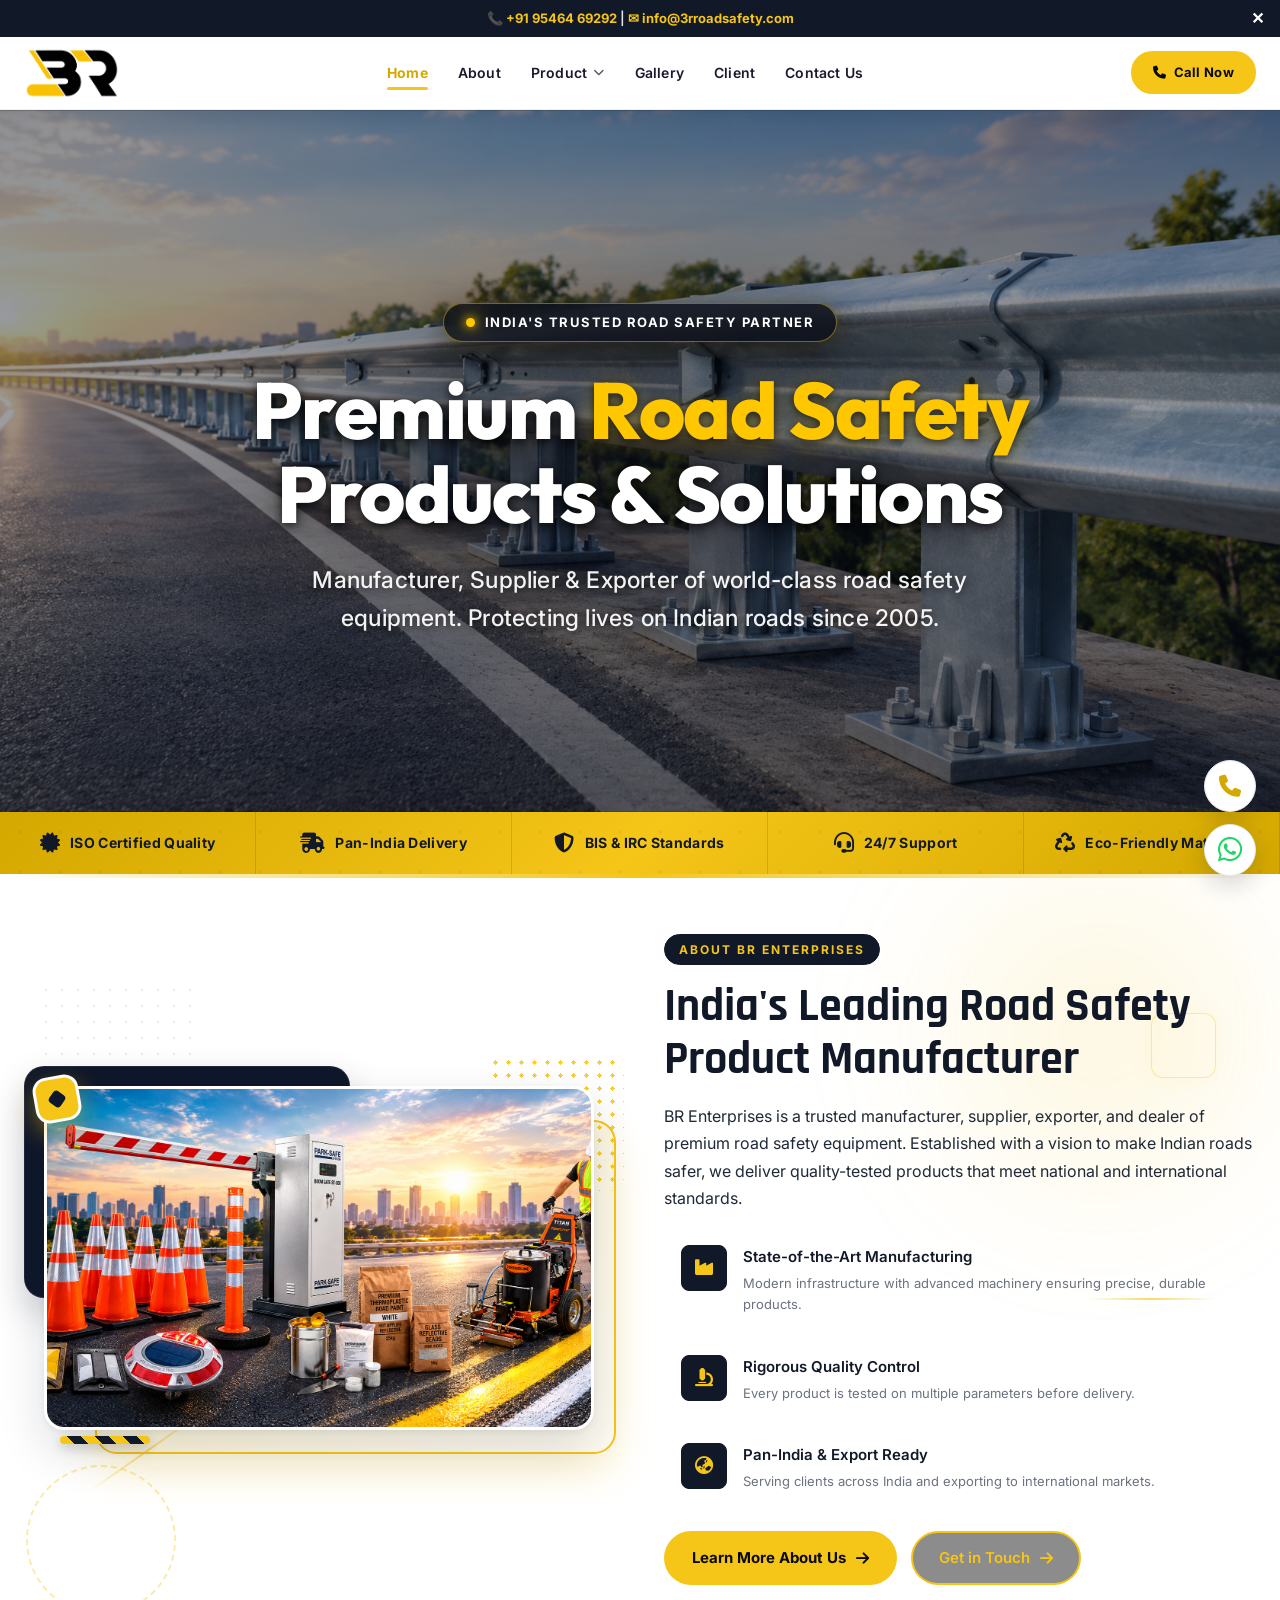
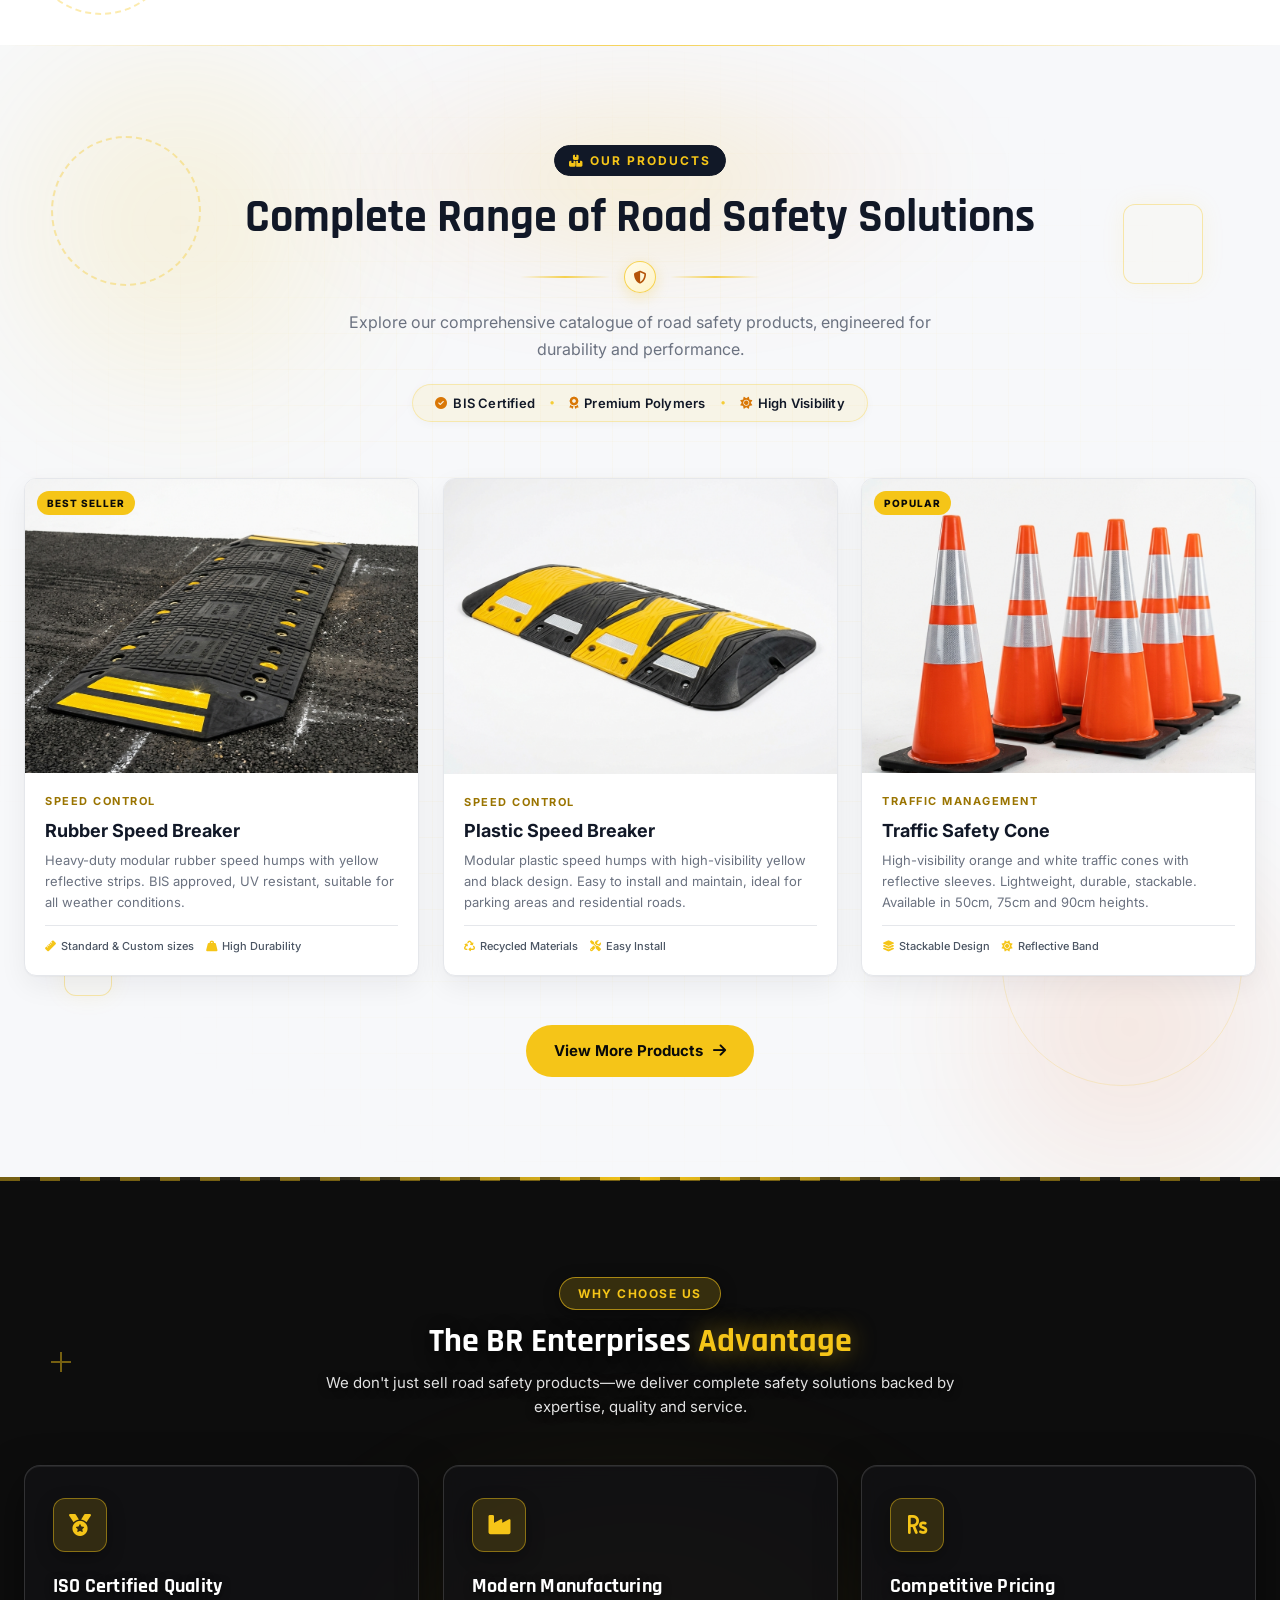
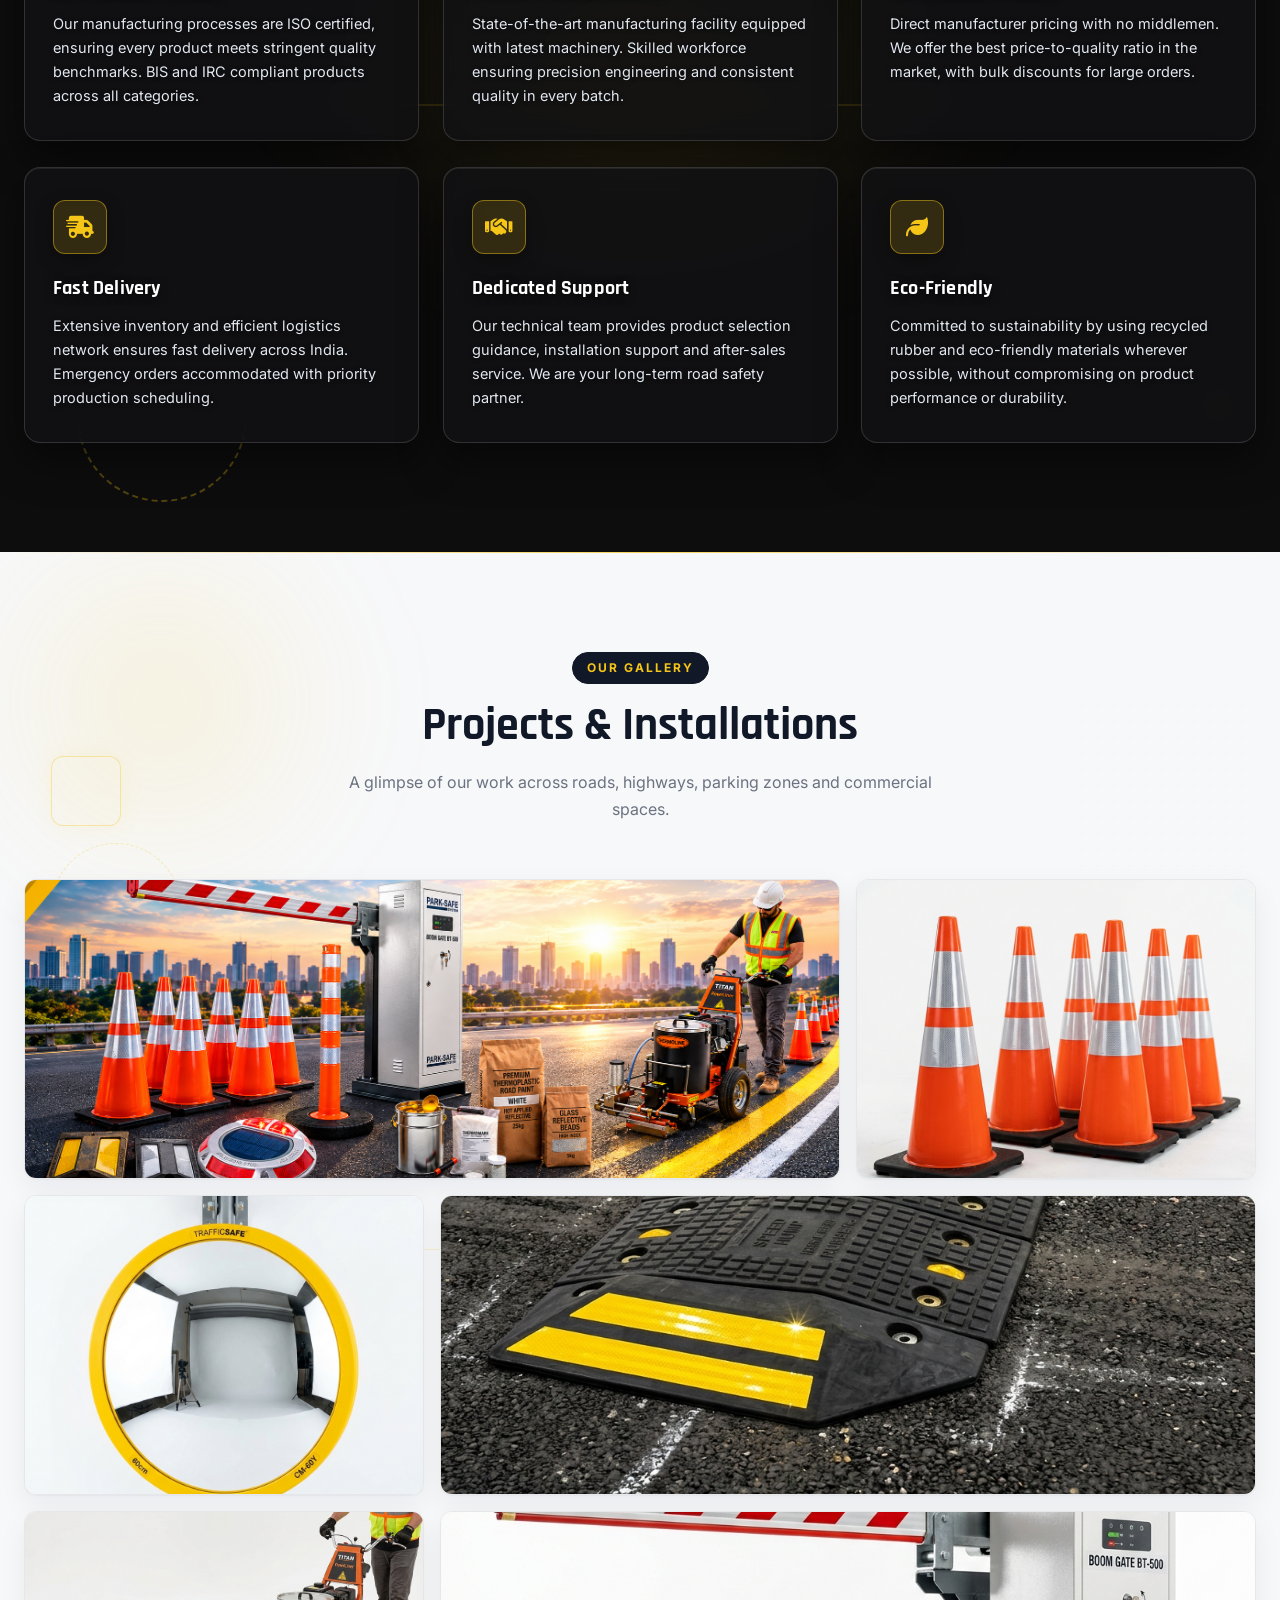
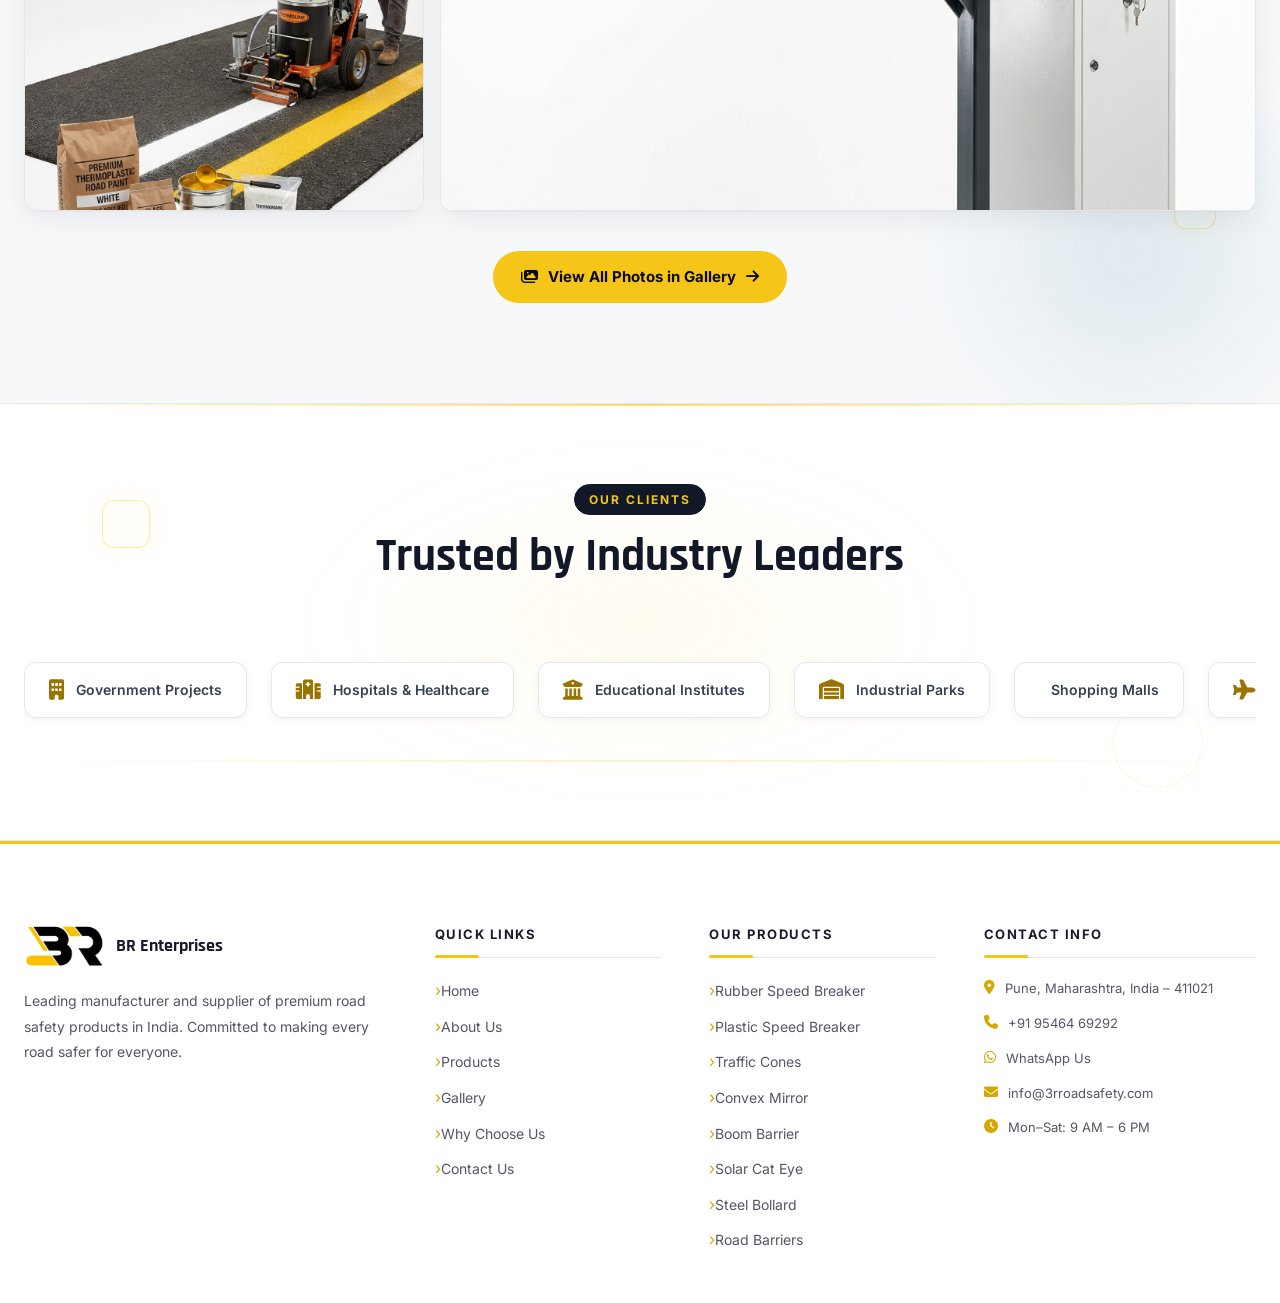
==== BR/index.html @ e0ddf0b9 "first commit" ====
<!DOCTYPE html>
<html lang="en">

<head>
  <meta charset="UTF-8">
  <meta name="viewport" content="width=device-width, initial-scale=1.0">
  <meta name="description"
    content="BR Enterprises - Leading manufacturer and supplier of road safety products including rubber speed breakers, traffic cones, convex mirrors, bollards, boom barriers and more. Quality road safety solutions in India.">
  <meta name="keywords"
    content="road safety products, rubber speed breaker manufacturer, traffic cone supplier, convex mirror, boom barrier, cat eye reflector, road safety equipment India">
  <title>BR Enterprises - Premium Road Safety Products Manufacturer & Supplier in India</title>
  <link rel="icon" href="assets/img/logo.png" type="image/png">
  <link rel="preconnect" href="https://fonts.googleapis.com">
  <link rel="preconnect" href="https://fonts.gstatic.com" crossorigin>
  <link
    href="https://fonts.googleapis.com/css2?family=Inter:wght@300;400;500;600;700;800;900&family=Outfit:wght@600;700;800;900&family=Rajdhani:wght@400;500;600;700&display=swap"
    rel="stylesheet">
  <link rel="stylesheet" href="https://cdnjs.cloudflare.com/ajax/libs/font-awesome/6.5.0/css/all.min.css">
  <link rel="stylesheet" href="assets/css/style.css">
</head>

<body>

  <!-- ========== ANNOUNCEMENT BAR ========== -->
  <div class="announcement-bar" id="announcementBar">
    <div class="announcement-content">
      <a href="tel:+919546469292">📞 +91 95464 69292</a>
      <span> | </span>
      <a href="mailto:info@3rroadsafety.com">✉ info@3rroadsafety.com</a>
    </div>
    <button class="close-bar" onclick="document.getElementById('announcementBar').style.display='none'">✕</button>
  </div>

  <!-- ========== HEADER ========== -->
  <header class="site-header" id="siteHeader">
    <div class="header-inner">
      <div class="logo-wrap">
        <a href="index.html" class="logo-link">
          <img src="assets/img/logo.png" alt="BR Enterprises Logo" class="logo-img">
        </a>
      </div>

      <nav class="main-nav" id="mainNav">
        <button class="nav-close-btn" id="navCloseBtn" aria-label="Close Menu">&times;</button>
        <ul class="nav-list">
          <li><a href="#home" class="nav-link active">Home</a></li>
          <li><a href="about.html" class="nav-link">About</a></li>
          <li class="has-dropdown">
            <a href="products.html" class="nav-link">Product <i class="fas fa-chevron-down"></i></a>
            <div class="mega-menu">
              <div class="mega-col">
                <h4 class="mega-title">Speed Control</h4>
                <ul>
                  <li><a href="products.html?category=speed"><i class="fas fa-road"></i> Rubber Speed Breaker</a></li>
                  <li><a href="products.html?category=speed"><i class="fas fa-road"></i> Plastic Speed Breaker</a></li>
                </ul>
              </div>
              <div class="mega-col">
                <h4 class="mega-title">Reflectors & Markers</h4>
                <ul>
                  <li><a href="products.html?category=reflectors"><i class="fas fa-circle"></i> Cat Eye Reflector</a></li>
                  <li><a href="products.html?category=reflectors"><i class="fas fa-sun"></i> Solar Cat Eye</a></li>
                  <li><a href="products.html?category=reflectors"><i class="fas fa-paint-brush"></i> Thermoplastic Road Paint</a></li>
                </ul>
              </div>
              <div class="mega-col">
                <h4 class="mega-title">Traffic Management</h4>
                <ul>
                  <li><a href="products.html?category=traffic"><i class="fas fa-traffic-light"></i> Traffic Cones</a></li>
                  <li><a href="products.html?category=traffic"><i class="fas fa-eye"></i> Convex Mirror</a></li>
                  <li><a href="products.html?category=traffic"><i class="fas fa-border-all"></i> Road Barrier</a></li>
                  <li><a href="products.html?category=traffic"><i class="fas fa-arrows-alt-v"></i> Flexible Spring Post</a></li>
                </ul>
              </div>
              <div class="mega-col">
                <h4 class="mega-title">Access Control</h4>
                <ul>
                  <li><a href="products.html?category=access"><i class="fas fa-shield-alt"></i> Boom Barrier</a></li>
                  <li><a href="products.html?category=access"><i class="fas fa-circle-dot"></i> Steel Bollard</a></li>
                  <li><a href="products.html?category=access"><i class="fas fa-people-arrows"></i> Queue Manager</a></li>
                  <li><a href="products.html?category=access"><i class="fas fa-shield-alt"></i> Rubber Corner Guard</a></li>
                </ul>
              </div>
            </div>
          </li>

          <li><a href="gallery.html" class="nav-link">Gallery</a></li>
          <li><a href="#clients" class="nav-link">Client</a></li>
          <li><a href="contact.html" class="nav-link">Contact Us</a></li>
        </ul>
      </nav>

      <div class="header-actions">
        <a href="tel:+919546469292" class="btn-call"><i class="fas fa-phone"></i> Call Now</a>
        <button class="hamburger" id="hamburger" aria-label="Toggle Menu">
          <span></span><span></span><span></span>
        </button>
      </div>
    </div>
  </header>

  <!-- ========== HERO SECTION ========== -->
  <section class="hero-section" id="home">
    <div class="hero-slides" id="heroSlides">
      <div class="hero-slide active" style="background-image: url('assets/img/hero1.png');"></div>
      <div class="hero-slide" style="background-image: url('assets/img/hero12.png');"></div>
      <div class="hero-slide" style="background-image: url('assets/img/hero1.png');"></div>
      <div class="hero-slide" style="background-image: url('assets/img/hero13.png');"></div>
    </div>
    <div class="hero-bg-overlay"></div>
    <div class="hero-grid-overlay"></div>
    <div class="hero-content">
      <div class="hero-badge"><span class="badge-dot"></span> India's Trusted Road Safety Partner</div>
      <h1 class="hero-title">
        Premium <span class="hero-highlight">Road Safety</span><br>
        Products & Solutions
      </h1>
      <p class="hero-subtitle">Manufacturer, Supplier & Exporter of world-class road safety equipment. Protecting lives
        on Indian roads since 2005.</p>

    </div>
  </section>

  <!-- ========== FEATURE STRIP ========== -->
  <section class="feature-strip">
    <div class="strip-inner">
      <div class="strip-item">
        <i class="fas fa-certificate"></i>
        <span>ISO Certified Quality</span>
      </div>
      <div class="strip-item">
        <i class="fas fa-truck-fast"></i>
        <span>Pan-India Delivery</span>
      </div>
      <div class="strip-item">
        <i class="fas fa-shield-halved"></i>
        <span>BIS & IRC Standards</span>
      </div>
      <div class="strip-item">
        <i class="fas fa-headset"></i>
        <span>24/7 Support</span>
      </div>
      <div class="strip-item">
        <i class="fas fa-recycle"></i>
        <span>Eco-Friendly Materials</span>
      </div>

      <!-- Duplicated for seamless infinite loop on mobile screens only -->
      <div class="strip-item strip-clone" aria-hidden="true">
        <i class="fas fa-certificate"></i>
        <span>ISO Certified Quality</span>
      </div>
      <div class="strip-item strip-clone" aria-hidden="true">
        <i class="fas fa-truck-fast"></i>
        <span>Pan-India Delivery</span>
      </div>
      <div class="strip-item strip-clone" aria-hidden="true">
        <i class="fas fa-shield-halved"></i>
        <span>BIS & IRC Standards</span>
      </div>
      <div class="strip-item strip-clone" aria-hidden="true">
        <i class="fas fa-headset"></i>
        <span>24/7 Support</span>
      </div>
      <div class="strip-item strip-clone" aria-hidden="true">
        <i class="fas fa-recycle"></i>
        <span>Eco-Friendly Materials</span>
      </div>
    </div>
  </section>

  <!-- ========== ABOUT SECTION ========== -->
  <section class="about-section" id="about">
    <!-- Animated Background Shapes: Moving Boxes, Round Rings & Lines -->
    <div class="section-bg-deco">
      <div class="deco-shape deco-box about-box-1"></div>
      <div class="deco-shape deco-circle-home"></div>
      <div class="deco-shape deco-ring-home"></div>
      <div class="deco-shape deco-dots-home"></div>
      <div class="deco-shape deco-line-home"></div>
      <div class="deco-shape deco-line-diag about-line-diag"></div>
    </div>

    <div class="container">
      <div class="about-grid">
        <div class="about-visual">
          <div class="about-img-frame unique-box-design">
            <!-- Decorative Backside Multi-Boxes (No Text) -->
            <div class="back-box-layer layer-dark-card"></div>
            <div class="back-box-layer layer-yellow-glow"></div>
            <div class="back-box-layer layer-dot-grid"></div>
            <div class="back-box-layer layer-striped-bar"></div>
            <div class="back-box-layer layer-floating-chip"><span class="chip-inner"></span></div>

            <div class="about-img-main">
              <img src="assets/img/photo1.png" alt="BR Enterprises road safety manufacturing and products"
                class="about-photo" loading="lazy" width="1774" height="887">
            </div>
          </div>
        </div>
        <div class="about-content">
          <div class="section-badge">About BR Enterprises</div>
          <h2 class="section-title">India's Leading Road Safety <span class="highlight">Product Manufacturer</span></h2>
          <p class="about-lead">BR Enterprises is a trusted manufacturer, supplier, exporter, and dealer of premium road
            safety equipment. Established with a vision to make Indian roads safer, we deliver quality-tested products
            that meet national and international standards.</p>
          <div class="about-features">
            <div class="about-feature-item">
              <div class="af-icon"><i class="fas fa-industry"></i></div>
              <div class="af-text">
                <h4>State-of-the-Art Manufacturing</h4>
                <p>Modern infrastructure with advanced machinery ensuring precise, durable products.</p>
              </div>
            </div>
            <div class="about-feature-item">
              <div class="af-icon"><i class="fas fa-microscope"></i></div>
              <div class="af-text">
                <h4>Rigorous Quality Control</h4>
                <p>Every product is tested on multiple parameters before delivery.</p>
              </div>
            </div>
            <div class="about-feature-item">
              <div class="af-icon"><i class="fas fa-globe-asia"></i></div>
              <div class="af-text">
                <h4>Pan-India & Export Ready</h4>
                <p>Serving clients across India and exporting to international markets.</p>
              </div>
            </div>
          </div>
          <div style="display: flex; gap: 14px; flex-wrap: wrap; margin-top: 8px;">
            <a href="about.html" class="btn-primary">Learn More About Us <i class="fas fa-arrow-right"></i></a>
            <a href="contact.html" class="btn-outline-hero" style="border-radius: 50px; padding: 13px 26px;">Get in Touch <i class="fas fa-arrow-right"></i></a>
          </div>
        </div>
      </div>
    </div>
  </section>

  <!-- ========== PRODUCTS SECTION ========== -->
  <section class="products-section" id="products">
    <!-- Animated Background Shapes: Moving Boxes, Round Shapes & Lines -->
    <div class="section-bg-deco">
      <div class="deco-shape prod-grid-pat"></div>
      <div class="deco-shape deco-box prod-box-1"></div>
      <div class="deco-shape deco-box prod-box-2"></div>
      <div class="deco-shape deco-box prod-box-3"></div>
      <div class="deco-shape deco-round prod-round-1"></div>
      <div class="deco-shape deco-round prod-round-2"></div>
      <div class="deco-shape prod-orb-1"></div>
      <div class="deco-shape prod-orb-2"></div>
      <div class="deco-shape prod-header-glow"></div>
    </div>

    <div class="container">
      <div class="section-header text-center">
        <div class="section-badge"><i class="fas fa-boxes"></i> Our Products</div>
        <h2 class="section-title">Complete Range of <span class="highlight">Road Safety Solutions</span></h2>
        
        <!-- Elegant Road Safety Divider -->
        <div class="section-header-divider">
          <span class="divider-line"></span>
          <span class="divider-icon" title="Certified Road Safety"><i class="fas fa-shield-alt"></i></span>
          <span class="divider-line"></span>
        </div>

        <p class="section-sub">Explore our comprehensive catalogue of road safety products, engineered for durability
          and performance.</p>

        <!-- Trust Badges & Quality Indicators -->
        <div class="section-header-tags">
          <span class="header-tag"><i class="fas fa-check-circle"></i> BIS Certified</span>
          <span class="header-tag-dot">•</span>
          <span class="header-tag"><i class="fas fa-award"></i> Premium Polymers</span>
          <span class="header-tag-dot">•</span>
          <span class="header-tag"><i class="fas fa-sun"></i> High Visibility</span>
        </div>
      </div>

      <div class="products-grid" id="productsGrid">

        <!-- Product 1 -->
        <div class="product-card" data-category="speed">
          <div class="product-img-wrap">
            <img src="assets/img/product_rubber_speed_breaker_1792042020292.png" alt="Rubber Speed Breaker" loading="lazy">
            <div class="product-overlay">
              <a href="contact.html" class="product-cta">Get Quote <i class="fas fa-arrow-right"></i></a>
            </div>
            <div class="product-badge">Best Seller</div>
          </div>
          <div class="product-info">
            <div class="product-category-tag">Speed Control</div>
            <h3 class="product-name">Rubber Speed Breaker</h3>
            <p class="product-desc">Heavy-duty modular rubber speed humps with yellow reflective strips. BIS approved,
              UV resistant, suitable for all weather conditions.</p>
            <div class="product-specs">
              <span><i class="fas fa-ruler"></i> Standard & Custom sizes</span>
              <span><i class="fas fa-weight-hanging"></i> High Durability</span>
            </div>
          </div>
        </div>

        <!-- Product 2 -->
        <div class="product-card" data-category="speed">
          <div class="product-img-wrap">
            <img src="assets/img/product_plastic_speed_breaker_1792042034429.png" alt="Plastic Speed Breaker"
              loading="lazy">
            <div class="product-overlay">
              <a href="contact.html" class="product-cta">Get Quote <i class="fas fa-arrow-right"></i></a>
            </div>
          </div>
          <div class="product-info">
            <div class="product-category-tag">Speed Control</div>
            <h3 class="product-name">Plastic Speed Breaker</h3>
            <p class="product-desc">Modular plastic speed humps with high-visibility yellow and black design. Easy to
              install and maintain, ideal for parking areas and residential roads.</p>
            <div class="product-specs">
              <span><i class="fas fa-recycle"></i> Recycled Materials</span>
              <span><i class="fas fa-tools"></i> Easy Install</span>
            </div>
          </div>
        </div>

        <!-- Product 3 -->
        <div class="product-card" data-category="traffic">
          <div class="product-img-wrap">
            <img src="assets/img/product_traffic_cone_1792042050600.png" alt="Traffic Cone" loading="lazy">
            <div class="product-overlay">
              <a href="contact.html" class="product-cta">Get Quote <i class="fas fa-arrow-right"></i></a>
            </div>
            <div class="product-badge">Popular</div>
          </div>
          <div class="product-info">
            <div class="product-category-tag">Traffic Management</div>
            <h3 class="product-name">Traffic Safety Cone</h3>
            <p class="product-desc">High-visibility orange and white traffic cones with reflective sleeves. Lightweight,
              durable, stackable. Available in 50cm, 75cm and 90cm heights.</p>
            <div class="product-specs">
              <span><i class="fas fa-layer-group"></i> Stackable Design</span>
              <span><i class="fas fa-sun"></i> Reflective Band</span>
            </div>
          </div>
        </div>

      </div>

      <div class="view-more-wrap">
        <a href="products.html" class="btn-primary btn-view-more">View More Products <i
            class="fas fa-arrow-right"></i></a>
      </div>
    </div>
  </section>

  <!-- ========== WHY CHOOSE US (PARALLAX SCROLL PHOTO BACKGROUND) ========== -->
  <section class="why-section parallax-why" id="why-us">
    <div class="why-bg-pattern"></div>
    <!-- Animated Background Shapes: Moving Rings, Halos & Lines -->
    <div class="section-bg-deco">
      <div class="deco-shape why-orb-center"></div>
      <div class="deco-shape why-hazard-stripe"></div>
      <div class="deco-shape deco-round why-ring-float"></div>
      <div class="deco-shape why-cross c1"></div>
      <div class="deco-shape why-cross c2"></div>
      <div class="deco-shape deco-line-stream why-line-1"></div>
    </div>
    <div class="container">
      <div class="section-header text-center">
        <div class="section-badge light-badge">Why Choose Us</div>
        <h2 class="section-title light-title">The BR Enterprises <span class="highlight-light">Advantage</span></h2>
        <p class="section-sub light-sub">We don't just sell road safety products—we deliver complete safety solutions
          backed by expertise, quality and service.</p>
      </div>
      <div class="why-grid">
        <div class="why-card">
          <div class="why-icon-wrap">
            <i class="fas fa-medal"></i>
          </div>
          <h3>ISO Certified Quality</h3>
          <p>Our manufacturing processes are ISO certified, ensuring every product meets stringent quality benchmarks.
            BIS and IRC compliant products across all categories.</p>
        </div>
        <div class="why-card">
          <div class="why-icon-wrap">
            <i class="fas fa-industry"></i>
          </div>
          <h3>Modern Manufacturing</h3>
          <p>State-of-the-art manufacturing facility equipped with latest machinery. Skilled workforce ensuring
            precision engineering and consistent quality in every batch.</p>
        </div>
        <div class="why-card">
          <div class="why-icon-wrap">
            <i class="fas fa-rupee-sign"></i>
          </div>
          <h3>Competitive Pricing</h3>
          <p>Direct manufacturer pricing with no middlemen. We offer the best price-to-quality ratio in the market, with
            bulk discounts for large orders.</p>
        </div>
        <div class="why-card">
          <div class="why-icon-wrap">
            <i class="fas fa-truck-fast"></i>
          </div>
          <h3>Fast Delivery</h3>
          <p>Extensive inventory and efficient logistics network ensures fast delivery across India. Emergency orders
            accommodated with priority production scheduling.</p>
        </div>
        <div class="why-card">
          <div class="why-icon-wrap">
            <i class="fas fa-handshake"></i>
          </div>
          <h3>Dedicated Support</h3>
          <p>Our technical team provides product selection guidance, installation support and after-sales service. We
            are your long-term road safety partner.</p>
        </div>
        <div class="why-card">
          <div class="why-icon-wrap">
            <i class="fas fa-leaf"></i>
          </div>
          <h3>Eco-Friendly</h3>
          <p>Committed to sustainability by using recycled rubber and eco-friendly materials wherever possible, without
            compromising on product performance or durability.</p>
        </div>
      </div>
    </div>
  </section>

  <!-- ========== GALLERY SECTION ========== -->
  <section class="gallery-section" id="gallery">
    <!-- Animated Background Shapes: Moving Boxes, Round Shapes & Lines -->
    <div class="section-bg-deco">
      <div class="deco-shape deco-box gallery-box-1"></div>
      <div class="deco-shape deco-box gallery-box-2"></div>
      <div class="deco-shape gallery-dot-canvas"></div>
      <div class="deco-shape gallery-orb-1"></div>
      <div class="deco-shape gallery-orb-2"></div>
      <div class="deco-shape deco-round gallery-ring"></div>
      <div class="deco-shape gallery-grid-flare"></div>
      <div class="deco-shape deco-line-stream gallery-line-1"></div>
    </div>

    <div class="container">
      <div class="section-header text-center">
        <div class="section-badge">Our Gallery</div>
        <h2 class="section-title">Projects & <span class="highlight">Installations</span></h2>
        <p class="section-sub">A glimpse of our work across roads, highways, parking zones and commercial spaces.</p>
      </div>
      <div class="gallery-grid">
        <div class="gallery-item g-large">
          <img src="assets/img/photo1.png" alt="Complete Road Safety Range" class="gallery-photo"
            style="object-position:50% 50%" loading="lazy">
          <div class="gallery-caption"><span>Complete Road Safety Range</span></div>
        </div>
        <div class="gallery-item ">
          <img src="assets/img/product_traffic_cone_1792042050600.png" alt="Traffic Cone Setup" class="gallery-photo"
            style="object-position:50% 50%" loading="lazy">
          <div class="gallery-caption"><span>Traffic Cone Setup</span></div>
        </div>
        <div class="gallery-item ">
          <img src="assets/img/product_convex_mirror_1792042069048.png" alt="Convex Mirror Install" class="gallery-photo"
            style="object-position:50% 50%" loading="lazy">
          <div class="gallery-caption"><span>Convex Mirror Install</span></div>
        </div>
        <div class="gallery-item g-large">
          <img src="assets/img/product_rubber_speed_breaker_1792042020292.png" alt="Highway Speed Breaker Installation"
            class="gallery-photo" style="object-position:50% 80%" loading="lazy">
          <div class="gallery-caption"><span>Highway Speed Breaker Installation</span></div>
        </div>
        <div class="gallery-item ">
          <img src="assets/img/product_thermoplastic_paint_1792042258163.png" alt="Road Marking Project"
            class="gallery-photo" style="object-position:50% 22%" loading="lazy">
          <div class="gallery-caption"><span>Road Marking Project</span></div>
        </div>
        <div class="gallery-item g-large">
          <img src="assets/img/product_boom_barrier_1792042206453.png" alt="Boom Barrier System" class="gallery-photo"
            style="object-position:50% 50%" loading="lazy">
          <div class="gallery-caption"><span>Boom Barrier System</span></div>
        </div>
      </div>
      <div class="view-more-wrap text-center" style="margin-top: 40px;">
        <a href="gallery.html" class="btn-primary">
          <i class="fas fa-images"></i> View All Photos in Gallery <i class="fas fa-arrow-right"></i>
        </a>
      </div>
    </div>
  </section>

  <!-- ========== CLIENTS SECTION ========== -->
  <section class="clients-section" id="clients">
    <!-- Animated Background Shapes: Moving Boxes, Round Shapes & Lines -->
    <div class="section-bg-deco">
      <div class="deco-shape deco-box clients-box-1"></div>
      <div class="deco-shape clients-glow-bar"></div>
      <div class="deco-shape clients-orb"></div>
      <div class="deco-shape clients-dots"></div>
      <div class="deco-shape deco-round clients-ring"></div>
      <div class="deco-shape deco-line-stream clients-line-1"></div>
    </div>

    <div class="container">
      <div class="section-header text-center">
        <div class="section-badge">Our Clients</div>
        <h2 class="section-title">Trusted by <span class="highlight">Industry Leaders</span></h2>
      </div>
      <div class="clients-ticker-wrap">
        <div class="clients-ticker">
          <div class="client-logo-item"><i class="fas fa-building"></i><span>Government Projects</span></div>
          <div class="client-logo-item"><i class="fas fa-hospital"></i><span>Hospitals & Healthcare</span></div>
          <div class="client-logo-item"><i class="fas fa-university"></i><span>Educational Institutes</span></div>
          <div class="client-logo-item"><i class="fas fa-warehouse"></i><span>Industrial Parks</span></div>
          <div class="client-logo-item"><i class="fas fa-shopping-mall"></i><span>Shopping Malls</span></div>
          <div class="client-logo-item"><i class="fas fa-plane"></i><span>Airports</span></div>
          <div class="client-logo-item"><i class="fas fa-hotel"></i><span>Hotels & Resorts</span></div>
          <div class="client-logo-item"><i class="fas fa-city"></i><span>Smart City Projects</span></div>
          <!-- Duplicated for infinite scroll -->
          <div class="client-logo-item"><i class="fas fa-building"></i><span>Government Projects</span></div>
          <div class="client-logo-item"><i class="fas fa-hospital"></i><span>Hospitals & Healthcare</span></div>
          <div class="client-logo-item"><i class="fas fa-university"></i><span>Educational Institutes</span></div>
          <div class="client-logo-item"><i class="fas fa-warehouse"></i><span>Industrial Parks</span></div>
          <div class="client-logo-item"><i class="fas fa-shopping-mall"></i><span>Shopping Malls</span></div>
          <div class="client-logo-item"><i class="fas fa-plane"></i><span>Airports</span></div>
          <div class="client-logo-item"><i class="fas fa-hotel"></i><span>Hotels & Resorts</span></div>
          <div class="client-logo-item"><i class="fas fa-city"></i><span>Smart City Projects</span></div>
        </div>
      </div>
    </div>
  </section>

  <!-- ========== FOOTER ========== -->
  <footer class="site-footer">
    <div class="footer-main">
      <div class="container">
        <div class="footer-grid">
          <div class="footer-col footer-brand">
            <div class="footer-logo">
              <img src="assets/img/logo.png" alt="BR Enterprises" class="footer-logo-img">
              <div>
                <span class="footer-brand-name">BR Enterprises</span>

              </div>
            </div>
            <p class="footer-about">Leading manufacturer and supplier of premium road safety products in India.
              Committed to making every road safer for everyone.</p>
          </div>
          <div class="footer-col">
            <h4 class="footer-title">Quick Links</h4>
            <ul class="footer-links">
              <li><a href="#home">Home</a></li>
              <li><a href="about.html">About Us</a></li>
              <li><a href="products.html">Products</a></li>
              <li><a href="gallery.html">Gallery</a></li>
              <li><a href="#why-us">Why Choose Us</a></li>
              <li><a href="contact.html">Contact Us</a></li>
            </ul>
          </div>
          <div class="footer-col">
            <h4 class="footer-title">Our Products</h4>
            <ul class="footer-links">
              <li><a href="products.html">Rubber Speed Breaker</a></li>
              <li><a href="products.html">Plastic Speed Breaker</a></li>
              <li><a href="products.html">Traffic Cones</a></li>
              <li><a href="products.html">Convex Mirror</a></li>
              <li><a href="products.html">Boom Barrier</a></li>
              <li><a href="products.html">Solar Cat Eye</a></li>
              <li><a href="products.html">Steel Bollard</a></li>
              <li><a href="products.html">Road Barriers</a></li>
            </ul>
          </div>
          <div class="footer-col">
            <h4 class="footer-title">Contact Info</h4>
            <ul class="footer-contact-list">
              <li>
                <i class="fas fa-map-marker-alt"></i>
                <span>Pune, Maharashtra, India – 411021</span>
              </li>
              <li>
                <i class="fas fa-phone"></i>
                <a href="tel:+919546469292">+91 95464 69292</a>
              </li>
              <li>
                <i class="fab fa-whatsapp"></i>
                <a href="https://wa.me/919546469292">WhatsApp Us</a>
              </li>
              <li>
                <i class="fas fa-envelope"></i>
                <a href="mailto:info@3rroadsafety.com">info@3rroadsafety.com</a>
              </li>
              <li>
                <i class="fas fa-clock"></i>
                <span>Mon–Sat: 9 AM – 6 PM</span>
              </li>
            </ul>
          </div>
        </div>
      </div>
    </div>
  </footer>

  <!-- Floating Buttons (stacked) -->
  <div class="float-stack">
    <button class="float-btn back-to-top" id="backToTop" aria-label="Back to top">
      <i class="fas fa-chevron-up"></i>
    </button>
    <a href="tel:+919546469292" class="float-btn call-float" aria-label="Call us">
      <i class="fas fa-phone"></i>
      <span class="float-tooltip">Call us</span>
    </a>
    <a href="https://wa.me/919546469292" class="float-btn whatsapp-float" target="_blank" rel="noopener"
      aria-label="Chat on WhatsApp">
      <i class="fab fa-whatsapp"></i>
      <span class="float-tooltip">Chat with us!</span>
    </a>
  </div>

  <script src="assets/js/script.js"></script>
</body>

</html>
---- BR/assets/css/style.css ----
/* ============================================================
   BR Enterprises - Premium Website Stylesheet
   Colors: Black (#0a0a0a), Yellow Gold (#f5c518), White (#ffffff)
   Navbar: White with dark text
   ============================================================ */

/* ========== CSS VARIABLES ========== */
:root {
  --primary: #f5c518;
  --primary-dark: #d4a800;
  --primary-light: #ffd84d;
  --dark: #0a0a0a;
  --dark2: #111111;
  --dark3: #1a1a1a;
  --dark4: #222222;
  --dark5: #2a2a2a;
  --text: #e0e0e0;
  --text-muted: #888888;
  --text-light: #f5f5f5;
  --white: #ffffff;
  /* Navbar specific */
  --nav-bg: #ffffff;
  --nav-text: #1a1a2e;
  --nav-text-muted: #555566;
  --nav-border: rgba(0, 0, 0, 0.06);
  --nav-shadow: 0 2px 24px rgba(0, 0, 0, 0.10);
  --border: rgba(245, 197, 24, 0.15);
  --border-light: rgba(255, 255, 255, 0.08);
  --card-bg: #141414;
  --card-bg2: #1a1a1a;
  --glow: 0 0 30px rgba(245, 197, 24, 0.2);
  --shadow: 0 10px 40px rgba(0, 0, 0, 0.5);
  --radius: 12px;
  --radius-sm: 8px;
  --radius-lg: 20px;
  --transition: all 0.3s cubic-bezier(0.4, 0, 0.2, 1);
  --font-main: 'Inter', sans-serif;
  --font-display: 'Rajdhani', sans-serif;
}

/* ========== RESET & BASE ========== */
*,
*::before,
*::after {
  margin: 0;
  padding: 0;
  box-sizing: border-box;
}

html {
  scroll-behavior: smooth;
  font-size: 16px;
}

body {
  font-family: var(--font-main);
  background-color: var(--dark);
  color: var(--text);
  line-height: 1.6;
  overflow-x: hidden;
}

img {
  max-width: 100%;
  height: auto;
  display: block;
}

a {
  text-decoration: none;
  color: inherit;
}

ul {
  list-style: none;
}

button {
  cursor: pointer;
  font-family: inherit;
}

input,
select,
textarea {
  font-family: inherit;
}

.container {
  max-width: 1280px;
  margin: 0 auto;
  padding: 0 24px;
}

.text-center {
  text-align: center;
}

/* ========== SCROLLBAR ========== */
::-webkit-scrollbar {
  width: 6px;
}

::-webkit-scrollbar-track {
  background: var(--dark2);
}

::-webkit-scrollbar-thumb {
  background: var(--primary);
  border-radius: 3px;
}

/* ========== ANNOUNCEMENT BAR ========== */
.announcement-bar {
  background: linear-gradient(90deg, var(--primary-dark), var(--primary), var(--primary-dark));
  color: var(--dark);
  font-size: 13px;
  font-weight: 600;
  padding: 8px 20px;
  display: flex;
  align-items: center;
  justify-content: center;
  gap: 12px;
  position: relative;
  z-index: 1001;
  animation: shimmer 3s ease-in-out infinite;
}

.announcement-bar a {
  color: var(--dark);
  font-weight: 700;
}

.announcement-bar a:hover {
  text-decoration: underline;
}

.close-bar {
  position: absolute;
  right: 16px;
  background: none;
  border: none;
  color: var(--dark);
  font-size: 16px;
  line-height: 1;
  font-weight: 700;
}

@keyframes shimmer {

  0%,
  100% {
    background-position: 0% 50%;
  }

  50% {
    background-position: 100% 50%;
  }
}

/* ========== HEADER ========== */
.site-header {
  position: sticky;
  top: 0;
  z-index: 1000;
  background: var(--nav-bg);
  border-bottom: 1px solid var(--nav-border);
  transition: var(--transition);
  box-shadow: var(--nav-shadow);
}

.site-header.scrolled {
  box-shadow: 0 4px 32px rgba(0, 0, 0, 0.14);
  background: rgba(255, 255, 255, 0.98);
  backdrop-filter: blur(16px);
}

.header-inner {
  display: flex;
  align-items: center;
  justify-content: space-between;
  height: 72px;
  gap: 24px;
  width: 100%;
  max-width: 1280px;
  margin: 0 auto;
  padding: 0 24px;
}

/* Logo */
.logo-link {
  display: flex;
  align-items: center;
  gap: 12px;
  flex-shrink: 0;
}

.logo-img {
  height: 52px;
  width: auto;
}

.logo-text-wrap {
  display: flex;
  flex-direction: column;
}

.logo-name {
  font-family: var(--font-display);
  font-size: 20px;
  font-weight: 700;
  color: var(--nav-text);
  letter-spacing: 1px;
  line-height: 1.1;
}

.logo-tagline {
  font-size: 10px;
  color: var(--primary-dark);
  letter-spacing: 2px;
  text-transform: uppercase;
  font-weight: 700;
}

/* Navigation */
.nav-close-btn {
  display: none;
}

.main-nav {
  flex: 1;
  display: flex;
  justify-content: center;
}

.nav-list {
  display: flex;
  align-items: center;
  gap: 2px;
}

.nav-link {
  padding: 8px 14px;
  font-size: 14px;
  font-weight: 600;
  color: var(--nav-text);
  border-radius: var(--radius-sm);
  transition: var(--transition);
  position: relative;
  white-space: nowrap;
  display: flex;
  align-items: center;
  gap: 6px;
  letter-spacing: 0.2px;
}

.nav-link::after {
  content: '';
  position: absolute;
  bottom: 2px;
  left: 14px;
  right: 14px;
  height: 2.5px;
  background: var(--primary);
  transform: scaleX(0);
  transition: var(--transition);
  border-radius: 2px;
}

.nav-link:hover {
  color: var(--primary-dark);
  background: rgba(245, 197, 24, 0.07);
}

.nav-link.active {
  color: var(--primary-dark);
  font-weight: 700;
}

.nav-link:hover::after,
.nav-link.active::after {
  transform: scaleX(1);
}

.nav-link i {
  font-size: 11px;
  transition: var(--transition);
  color: var(--nav-text-muted);
}

.has-dropdown:hover .nav-link i {
  transform: rotate(180deg);
  color: var(--primary-dark);
}

/* Mega Menu */
.has-dropdown {
  position: relative;
}

.mega-menu {
  position: absolute;
  top: calc(100% + 8px);
  left: 50%;
  transform: translateX(-50%) translateY(-8px);
  width: 720px;
  background: #ffffff;
  border: 1px solid rgba(0, 0, 0, 0.08);
  border-radius: var(--radius);
  padding: 28px;
  display: grid;
  grid-template-columns: repeat(4, 1fr);
  gap: 24px;
  opacity: 0;
  pointer-events: none;
  transition: var(--transition);
  box-shadow: 0 16px 50px rgba(0, 0, 0, 0.12);
  z-index: 999;
}

.mega-menu::before {
  content: '';
  position: absolute;
  top: -14px;
  left: 0;
  right: 0;
  height: 14px;
}

.has-dropdown .nav-link i {
  transition: transform 0.3s ease;
}

@media (min-width: 901px) {
  .has-dropdown:hover .mega-menu {
    opacity: 1;
    pointer-events: all;
    transform: translateX(-50%) translateY(0);
  }
}

.has-dropdown:hover .nav-link i,
.has-dropdown.open .nav-link i {
  transform: rotate(180deg);
}

.mega-title {
  font-size: 11px;
  font-weight: 700;
  color: var(--primary-dark);
  text-transform: uppercase;
  letter-spacing: 1.5px;
  margin-bottom: 12px;
  padding-bottom: 8px;
  border-bottom: 2px solid rgba(245, 197, 24, 0.25);
}

.mega-menu ul li a {
  display: flex;
  align-items: center;
  gap: 8px;
  padding: 6px 4px;
  font-size: 13px;
  color: #555566;
  transition: var(--transition);
  border-radius: 6px;
  font-weight: 500;
}

.mega-menu ul li a:hover {
  color: var(--primary-dark);
  background: rgba(245, 197, 24, 0.08);
  padding-left: 8px;
}

.mega-menu ul li a i {
  width: 14px;
  color: var(--primary-dark);
  font-size: 12px;
}

/* Header Actions */
.header-actions {
  display: flex;
  align-items: center;
  gap: 12px;
  flex-shrink: 0;
}

.btn-call {
  background: var(--primary);
  color: var(--dark);
  padding: 9px 20px;
  border-radius: 50px;
  font-size: 13px;
  font-weight: 700;
  display: flex;
  align-items: center;
  gap: 7px;
  transition: var(--transition);
  white-space: nowrap;
  border: 2px solid var(--primary);
  letter-spacing: 0.3px;
}

.btn-call:hover {
  background: var(--primary-dark);
  border-color: var(--primary-dark);
  transform: translateY(-2px);
  box-shadow: 0 6px 20px rgba(245, 197, 24, 0.35);
}

/* Hamburger */
.hamburger {
  display: none;
  flex-direction: column;
  gap: 5px;
  background: none;
  border: none;
  padding: 4px;
}

.hamburger span {
  display: block;
  width: 24px;
  height: 2.5px;
  background: var(--nav-text);
  border-radius: 2px;
  transition: var(--transition);
}

.hamburger.active span:nth-child(1) {
  transform: translateY(7px) rotate(45deg);
  background: var(--primary-dark);
}

.hamburger.active span:nth-child(2) {
  opacity: 0;
}

.hamburger.active span:nth-child(3) {
  transform: translateY(-7px) rotate(-45deg);
  background: var(--primary-dark);
}

/* ========== HERO SECTION ========== */
.hero-section {
  min-height: clamp(560px, 78vh, 760px);
  background: #0a0a0a;
  position: relative;
  display: flex;
  align-items: center;
  justify-content: center;
  overflow: hidden;
  filter: none !important;
  backdrop-filter: none !important;
}

/* ========== HERO BACKGROUND SLIDESHOW ========== */
.hero-slides {
  position: absolute;
  inset: 0;
  width: 100%;
  height: 100%;
  z-index: 0;
  overflow: hidden;
}

.hero-slide {
  position: absolute;
  inset: 0;
  width: 100%;
  height: 100%;
  background-size: cover;
  background-position: center center;
  background-repeat: no-repeat;
  opacity: 0;
  transition: opacity 1.4s ease-in-out;
  will-change: opacity;
}

.hero-slide.active {
  opacity: 1;
  z-index: 1;
}

.hero-bg-overlay {
  position: absolute;
  top: 0;
  left: 0;
  right: 0;
  bottom: 0;
  background: linear-gradient(180deg, rgba(10, 14, 24, 0.45) 0%, rgba(10, 14, 24, 0.4) 50%, rgba(10, 14, 24, 0.65) 100%);
  filter: none !important;
  backdrop-filter: none !important;
  z-index: 1;
}

.hero-grid-overlay {
  display: none;
}

.hero-content {
  position: relative;
  z-index: 2;
  padding: 125px 24px 105px;
  max-width: 1040px;
  margin: 0 auto;
  width: 100%;
  display: flex;
  flex-direction: column;
  align-items: center;
  justify-content: center;
  text-align: center;
}

/* Soft ambient shadow backdrop directly behind hero text */
.hero-content::before {
  content: '';
  position: absolute;
  top: 50%;
  left: 50%;
  transform: translate(-50%, -50%);
  width: min(860px, 94vw);
  height: 380px;
  background: radial-gradient(ellipse at center, rgba(10, 14, 24, 0.58) 0%, rgba(10, 14, 24, 0.22) 55%, transparent 75%);
  filter: blur(40px);
  z-index: -1;
  pointer-events: none;
}

.hero-badge {
  display: inline-flex;
  align-items: center;
  gap: 10px;
  background: rgba(10, 14, 24, 0.82);
  border: 1px solid rgba(245, 197, 24, 0.45);
  color: #ffffff;
  padding: 8px 22px;
  border-radius: 50px;
  font-size: 13px;
  font-weight: 700;
  letter-spacing: 1.5px;
  text-transform: uppercase;
  margin-bottom: 26px;
  box-shadow: 0 8px 30px rgba(0, 0, 0, 0.6), 0 0 20px rgba(245, 197, 24, 0.15);
  backdrop-filter: blur(10px);
  -webkit-backdrop-filter: blur(10px);
}

.badge-dot {
  width: 9px;
  height: 9px;
  background: #ffc700;
  border-radius: 50%;
  box-shadow: 0 0 10px #ffc700, 0 0 20px #ffc700;
}

.hero-title {
  font-family: 'Outfit', 'Rajdhani', sans-serif;
  font-size: clamp(42px, 6.2vw, 86px);
  font-weight: 800;
  color: #ffffff;
  line-height: 1.06;
  margin-bottom: 26px;
  letter-spacing: -0.02em;
  text-shadow: 0 2px 10px rgba(0, 0, 0, 0.72), 0 4px 22px rgba(0, 0, 0, 0.55);
}

.hero-highlight {
  display: inline-block;
  color: #ffc700;
  text-shadow: 0 2px 10px rgba(0, 0, 0, 0.72), 0 4px 22px rgba(255, 199, 0, 0.35);
}

.hero-subtitle {
  font-size: clamp(18px, 2.2vw, 23px);
  color: rgba(255, 255, 255, 0.94);
  max-width: 760px;
  margin: 0 auto;
  line-height: 1.65;
  font-weight: 500;
  letter-spacing: 0.2px;
  text-shadow: 0 2px 10px rgba(0, 0, 0, 0.72);
}

.hero-cta-group {
  display: flex;
  gap: 16px;
  flex-wrap: wrap;
  margin-bottom: 0;
  justify-content: center;
}

.btn-primary-hero {
  background: var(--primary);
  color: var(--dark);
  padding: 15px 32px;
  border-radius: 50px;
  font-size: 15px;
  font-weight: 700;
  display: inline-flex;
  align-items: center;
  gap: 10px;
  transition: var(--transition);
  box-shadow: 0 0 0 0 rgba(245, 197, 24, 0.4);
}

.btn-primary-hero:hover {
  background: var(--primary-light);
  transform: translateY(-3px);
  box-shadow: 0 8px 30px rgba(245, 197, 24, 0.4);
}

.btn-outline-hero {
  border: 2px solid var(--primary);
  background: rgba(0, 0, 0, 0.45);
  color: var(--primary);
  padding: 13px 32px;
  border-radius: 50px;
  font-size: 15px;
  font-weight: 600;
  display: inline-flex;
  align-items: center;
  gap: 10px;
  transition: var(--transition);
}

.btn-outline-hero:hover {
  border-color: var(--primary);
  background: rgba(245, 197, 24, 0.08);
  transform: translateY(-3px);
}

.hero-stats {
  display: flex;
  gap: 0;
  flex-wrap: wrap;
  gap: 20px;
}

.stat-item {
  display: flex;
  flex-direction: column;
  gap: 2px;
}

.stat-num {
  font-family: var(--font-display);
  font-size: 40px;
  font-weight: 700;
  color: var(--primary);
  line-height: 1;
}

.stat-value {
  display: inline-flex;
  align-items: baseline;
  gap: 2px;
  white-space: nowrap;
}

.stat-unit {
  font-size: 22px;
  font-weight: 700;
  color: var(--primary);
}

.stat-label {
  font-size: 12px;
  color: var(--text-muted);
  text-transform: uppercase;
  letter-spacing: 1px;
}

.stat-divider {
  width: 1px;
  background: var(--border);
  align-self: stretch;
  margin: 4px 0;
}

.hero-scroll-cue {
  position: absolute;
  bottom: 32px;
  left: 50%;
  transform: translateX(-50%);
  display: flex;
  flex-direction: column;
  align-items: center;
  gap: 8px;
  color: var(--text-muted);
  font-size: 11px;
  letter-spacing: 2px;
  text-transform: uppercase;
  z-index: 2;
}

.scroll-arrow {
  width: 20px;
  height: 20px;
  border-right: 2px solid var(--primary);
  border-bottom: 2px solid var(--primary);
  transform: rotate(45deg);
  animation: bounce-arrow 1.5s ease-in-out infinite;
}

@keyframes bounce-arrow {

  0%,
  100% {
    transform: rotate(45deg) translateY(0);
    opacity: 1;
  }

  50% {
    transform: rotate(45deg) translateY(6px);
    opacity: 0.5;
  }
}

/* ========== FEATURE STRIP ========== */
.feature-strip {
  background: linear-gradient(135deg, var(--primary-dark) 0%, var(--primary) 50%, var(--primary-dark) 100%);
  padding: 0;
  overflow: hidden;
  position: relative;
}

.feature-strip::before {
  content: '';
  position: absolute;
  inset: 0;
  background: url("data:image/svg+xml,%3Csvg width='40' height='40' viewBox='0 0 40 40' xmlns='http://www.w3.org/2000/svg'%3E%3Cg fill='%23000' fill-opacity='0.04'%3E%3Ccircle cx='20' cy='20' r='2'/%3E%3C/g%3E%3C/svg%3E");
  pointer-events: none;
}

.strip-inner {
  display: flex;
  justify-content: space-around;
  align-items: stretch;
  position: relative;
}

.strip-item {
  display: flex;
  align-items: center;
  gap: 10px;
  padding: 20px 24px;
  color: var(--dark);
  font-size: 14px;
  font-weight: 700;
  border-right: 1px solid rgba(0, 0, 0, 0.1);
  flex: 1;
  justify-content: center;
  transition: var(--transition);
  letter-spacing: 0.3px;
}

.strip-item:last-child {
  border-right: none;
}

.strip-item.strip-clone {
  display: none !important;
}

.strip-item i {
  font-size: 20px;
}

.strip-item:hover {
  background: rgba(255, 255, 255, 0.15);
  transform: translateY(-2px);
}

/* ========== SECTION HEADERS ========== */
.section-header {
  margin-bottom: 56px;
}

.section-badge {
  display: inline-block;
  background: rgba(245, 197, 24, 0.12);
  border: 1px solid rgba(245, 197, 24, 0.25);
  color: var(--primary);
  padding: 5px 14px;
  border-radius: 50px;
  font-size: 12px;
  font-weight: 700;
  text-transform: uppercase;
  letter-spacing: 2px;
  margin-bottom: 16px;
}

.section-title {
  font-family: var(--font-display);
  font-size: clamp(28px, 4vw, 46px);
  font-weight: 700;
  color: var(--white);
  line-height: 1.15;
  margin-bottom: 16px;
}

.section-title .highlight {
  color: inherit;
}

.section-sub {
  font-size: 16px;
  color: var(--text-muted);
  max-width: 600px;
  margin: 0 auto;
  line-height: 1.7;
}

/* ========== ABOUT SECTION ========== */
.about-section {
  padding: 60px 0;
  background: var(--dark);
  position: relative;
}

.about-section::before {
  content: '';
  position: absolute;
  top: 0;
  left: 0;
  right: 0;
  height: 4px;
  background: linear-gradient(90deg, transparent, var(--primary), transparent);
}

.about-grid {
  display: grid;
  grid-template-columns: 1fr 1fr;
  gap: 48px;
  align-items: center;
}

.about-img-frame {
  position: relative;
  padding: 20px 22px 24px 20px;
}

/* Decorative Backside Multi-Boxes (No text) */
.about-back-box,
.back-box-layer {
  position: absolute;
  pointer-events: none;
  transition: transform 0.45s cubic-bezier(0.16, 1, 0.3, 1), box-shadow 0.45s ease;
}

/* Layer 1: Top-Left Dark Accent Box */
.about-back-box.box-dark,
.back-box-layer.layer-dark-card {
  top: 0;
  left: 0;
  width: 55%;
  height: 60%;
  background: #0f172a;
  border-radius: 20px;
  border: 1px solid rgba(255, 255, 255, 0.08);
  box-shadow: 0 16px 36px rgba(15, 23, 42, 0.2);
  z-index: 0;
}

/* Layer 2: Bottom-Right Yellow Gradient Accent Frame */
.about-back-box.box-yellow-frame,
.back-box-layer.layer-yellow-glow {
  bottom: 0;
  right: 0;
  width: 88%;
  height: 86%;
  background: linear-gradient(135deg, rgba(245, 197, 24, 0.24) 0%, rgba(245, 197, 24, 0.05) 100%);
  border: 2.5px solid #f5c518;
  border-radius: 22px;
  box-shadow: 0 18px 40px rgba(245, 197, 24, 0.2);
  z-index: 0;
}

/* Layer 3: Top-Right Dot Matrix Grid */
.about-back-box.box-dots,
.back-box-layer.layer-dot-grid {
  top: -10px;
  right: -8px;
  width: 135px;
  height: 135px;
  background-image: radial-gradient(#f5c518 2.2px, transparent 2.2px);
  background-size: 13px 13px;
  opacity: 0.85;
  z-index: 0;
  border-radius: 14px;
}

/* Layer 4: Signature Road-Safety Striped Accent Bar (No Text) */
.back-box-layer.layer-striped-bar {
  bottom: 10px;
  left: 36px;
  width: 90px;
  height: 8px;
  background: repeating-linear-gradient(45deg, #f5c518, #f5c518 10px, #111827 10px, #111827 20px);
  border-radius: 4px;
  box-shadow: 0 4px 12px rgba(0, 0, 0, 0.2);
  z-index: 2;
  transition: transform 0.4s ease;
}

/* Layer 5: Top-Left Floating Accent Geometric Chip */
.about-back-box.box-accent-chip,
.back-box-layer.layer-floating-chip {
  top: 10px;
  left: 10px;
  width: 46px;
  height: 46px;
  background: var(--primary);
  border: 3px solid #ffffff;
  border-radius: 14px;
  transform: rotate(-10deg);
  box-shadow: 0 10px 25px rgba(245, 197, 24, 0.45);
  z-index: 2;
  display: flex;
  align-items: center;
  justify-content: center;
}

.chip-inner {
  width: 14px;
  height: 14px;
  background: #0f172a;
  border-radius: 4px;
  transform: rotate(45deg);
}

/* Interactive Hover States */
.about-img-frame:hover .box-dark,
.about-img-frame:hover .layer-dark-card {
  transform: translate(-6px, -6px);
}

.about-img-frame:hover .box-yellow-frame,
.about-img-frame:hover .layer-yellow-glow {
  transform: translate(7px, 7px);
}

.about-img-frame:hover .box-dots,
.about-img-frame:hover .layer-dot-grid {
  transform: translate(6px, -6px);
}

.about-img-frame:hover .layer-striped-bar {
  transform: scaleX(1.15);
}

.about-img-frame:hover .box-accent-chip,
.about-img-frame:hover .layer-floating-chip {
  transform: rotate(0deg) scale(1.12);
}

.about-img-frame:hover .about-photo {
  transform: scale(1.035);
}

.about-img-main {
  background: #f8fafc;
  border: 4px solid #ffffff;
  border-radius: 20px;
  overflow: hidden;
  aspect-ratio: 16/10;
  display: flex;
  align-items: center;
  justify-content: center;
  position: relative;
  z-index: 1;
  box-shadow: 0 24px 60px rgba(15, 23, 42, 0.16), 0 2px 8px rgba(0, 0, 0, 0.06);
}

.about-photo {
  width: 100%;
  height: 100%;
  object-fit: cover;
  object-position: center center;
  display: block;
  transition: transform 0.6s cubic-bezier(0.16, 1, 0.3, 1);
}

/* ===================================================
   ABOUT PAGE UNIQUE PHOTO DESIGN (about.html)
   =================================================== */
.about-page-photo-frame {
  position: relative;
  padding: 22px 24px 26px 22px;
  display: block;
}

.app-bg-layer {
  position: absolute;
  pointer-events: none;
  transition: transform 0.45s cubic-bezier(0.16, 1, 0.3, 1), box-shadow 0.45s ease;
}

/* Layer 1: Top-Right Charcoal Tech Card */
.layer-charcoal-plate {
  top: 0;
  right: 0;
  width: 62%;
  height: 66%;
  background: #0b1120;
  border-radius: 22px;
  border: 1px solid rgba(255, 255, 255, 0.08);
  box-shadow: 0 16px 36px rgba(11, 17, 32, 0.22);
  z-index: 0;
}

/* Layer 2: Bottom-Left Vibrant Yellow Accent Frame */
.layer-gold-frame {
  bottom: 0;
  left: 0;
  width: 88%;
  height: 86%;
  background: linear-gradient(135deg, rgba(245, 197, 24, 0.22) 0%, rgba(245, 197, 24, 0.05) 100%);
  border: 2.5px solid #f5c518;
  border-radius: 24px;
  box-shadow: 0 20px 42px rgba(245, 197, 24, 0.2);
  z-index: 0;
}

/* Layer 3: Top-Left Architectural Dot Grid Canvas */
.layer-dot-canvas {
  top: -10px;
  left: -8px;
  width: 135px;
  height: 135px;
  background-image: radial-gradient(#f5c518 2.2px, transparent 2.2px);
  background-size: 14px 14px;
  opacity: 0.85;
  z-index: 0;
  border-radius: 14px;
}

/* Layer 4: Bottom-Right Road Safety Hazard Strip (No Text) */
.layer-hazard-strip {
  bottom: 10px;
  right: 36px;
  width: 95px;
  height: 9px;
  background: repeating-linear-gradient(45deg, #f5c518, #f5c518 10px, #0b1120 10px, #0b1120 20px);
  border-radius: 5px;
  box-shadow: 0 4px 12px rgba(0, 0, 0, 0.22);
  z-index: 2;
  transition: transform 0.4s ease;
}

/* Layer 5 & 6: Precision Engineering L-Corner Brackets */
.layer-corner-bracket.tl {
  top: 14px;
  left: 14px;
  width: 28px;
  height: 28px;
  border-top: 3.5px solid #f5c518;
  border-left: 3.5px solid #f5c518;
  border-top-left-radius: 8px;
  z-index: 2;
}

.layer-corner-bracket.br {
  bottom: 18px;
  right: 18px;
  width: 28px;
  height: 28px;
  border-bottom: 3.5px solid #0b1120;
  border-right: 3.5px solid #0b1120;
  border-bottom-right-radius: 8px;
  z-index: 2;
}

/* Layer 7: Floating Diamond Shield Badge (No Text) */
.layer-floating-badge {
  bottom: 8px;
  left: 32px;
  width: 48px;
  height: 48px;
  background: #f5c518;
  border: 3.5px solid #ffffff;
  border-radius: 14px;
  transform: rotate(10deg);
  box-shadow: 0 10px 25px rgba(245, 197, 24, 0.45);
  z-index: 2;
  display: flex;
  align-items: center;
  justify-content: center;
}

.badge-core {
  width: 14px;
  height: 14px;
  background: #0b1120;
  border-radius: 3px;
  transform: rotate(45deg);
}

/* Main Photo Wrap */
.about-page-photo-wrap {
  position: relative;
  z-index: 1;
  border-radius: 20px;
  overflow: hidden;
  border: 4px solid #ffffff;
  aspect-ratio: 3 / 2;
  background: #f8fafc;
  box-shadow: 0 24px 60px rgba(11, 17, 32, 0.16), 0 2px 8px rgba(0, 0, 0, 0.06);
}

.about-page-photo-wrap .about-page-photo {
  width: 100%;
  height: 100%;
  object-fit: cover;
  object-position: center center;
  display: block;
  transition: transform 0.6s cubic-bezier(0.16, 1, 0.3, 1);
}

/* Interactive Hover States */
.about-page-photo-frame:hover .layer-charcoal-plate {
  transform: translate(7px, -7px);
}

.about-page-photo-frame:hover .layer-gold-frame {
  transform: translate(-7px, 7px);
}

.about-page-photo-frame:hover .layer-dot-canvas {
  transform: translate(-6px, -6px);
}

.about-page-photo-frame:hover .layer-hazard-strip {
  transform: scaleX(1.15);
}

.about-page-photo-frame:hover .layer-corner-bracket.tl {
  transform: translate(-3px, -3px);
}

.about-page-photo-frame:hover .layer-corner-bracket.br {
  transform: translate(3px, 3px);
}

.about-page-photo-frame:hover .layer-floating-badge {
  transform: rotate(0deg) scale(1.12);
}

.about-page-photo-frame:hover .about-page-photo-wrap .about-page-photo {
  transform: scale(1.035);
}

/* Responsive adjustments for mobile */
@media (max-width: 768px) {
  .about-page-photo-frame {
    padding: 14px 12px 18px 12px;
  }

  .layer-dot-canvas {
    width: 85px;
    height: 85px;
    top: -4px;
    left: -4px;
  }

  .layer-hazard-strip {
    width: 65px;
    right: 20px;
    bottom: 6px;
  }

  .layer-floating-badge {
    width: 38px;
    height: 38px;
    left: 18px;
    bottom: 4px;
  }
}

.about-img-placeholder {
  display: flex;
  flex-direction: column;
  align-items: center;
  justify-content: center;
  gap: 20px;
  width: 100%;
  height: 100%;
  background: linear-gradient(135deg, #111 0%, #1a1a1a 100%);
}

.road-animation {
  display: flex;
  gap: 8px;
}

.road-line {
  width: 40px;
  height: 4px;
  background: var(--primary);
  border-radius: 2px;
  animation: road-slide 1.5s ease-in-out infinite;
}

.road-line:nth-child(2) {
  animation-delay: 0.3s;
}

.road-line:nth-child(3) {
  animation-delay: 0.6s;
}

@keyframes road-slide {

  0%,
  100% {
    opacity: 0.3;
    transform: scaleX(0.7);
  }

  50% {
    opacity: 1;
    transform: scaleX(1);
  }
}

.about-badge-floating {
  position: absolute;
  top: -20px;
  right: -20px;
  background: var(--primary);
  color: var(--dark);
  width: 110px;
  height: 110px;
  border-radius: 50%;
  display: flex;
  flex-direction: column;
  align-items: center;
  justify-content: center;
  gap: 2px;
  font-weight: 700;
  z-index: 3;
  box-shadow: var(--shadow);
  text-align: center;
}

.about-badge-floating i {
  font-size: 22px;
}

.about-badge-floating span {
  font-size: 16px;
  font-weight: 700;
}

.about-badge-floating small {
  font-size: 10px;
  font-weight: 600;
}

.about-cert-strip {
  position: absolute;
  bottom: -1px;
  left: 0;
  right: 0;
  background: rgba(245, 197, 24, 0.9);
  display: flex;
  justify-content: space-around;
  padding: 10px 16px;
  border-radius: 0 0 var(--radius-lg) var(--radius-lg);
}

.cert-item {
  display: flex;
  align-items: center;
  gap: 6px;
  font-size: 12px;
  font-weight: 700;
  color: var(--dark);
}

.cert-item i {
  color: var(--dark);
}

.about-content .section-badge {
  display: inline-block;
}

.about-lead {
  font-size: 16px;
  color: var(--text);
  line-height: 1.7;
  margin-bottom: 20px;
}

.about-body {
  font-size: 15px;
  color: var(--text-muted);
  line-height: 1.7;
  margin-bottom: 20px;
}

.about-features {
  display: flex;
  flex-direction: column;
  gap: 14px;
  margin-bottom: 26px;
}

.about-feature-item {
  display: flex;
  gap: 16px;
  align-items: flex-start;
}

.af-icon {
  width: 46px;
  height: 46px;
  background: rgba(245, 197, 24, 0.1);
  border: 1px solid rgba(245, 197, 24, 0.2);
  border-radius: var(--radius-sm);
  display: flex;
  align-items: center;
  justify-content: center;
  color: var(--primary);
  font-size: 18px;
  flex-shrink: 0;
  transition: var(--transition);
}

.about-feature-item:hover .af-icon {
  background: var(--primary);
  color: var(--dark);
}

.af-text h4 {
  font-size: 15px;
  font-weight: 600;
  color: var(--white);
  margin-bottom: 4px;
}

.af-text p {
  font-size: 13px;
  color: var(--text-muted);
  line-height: 1.6;
}

.btn-primary {
  display: inline-flex;
  align-items: center;
  gap: 10px;
  background: var(--primary);
  color: var(--dark);
  padding: 14px 28px;
  border-radius: 50px;
  font-size: 15px;
  font-weight: 700;
  transition: var(--transition);
}

.btn-primary:hover {
  background: var(--primary-light);
  transform: translateY(-2px);
  box-shadow: var(--glow);
}

/* ========== PRODUCTS SECTION ========== */
.products-section {
  padding: 100px 0;
  background: var(--dark2);
  position: relative;
}

.products-section::before {
  content: '';
  position: absolute;
  top: 0;
  left: 0;
  right: 0;
  height: 1px;
  background: linear-gradient(90deg, transparent 0%, rgba(255, 255, 255, 0.07) 50%, transparent 100%);
}

.product-filters {
  display: flex;
  gap: 10px;
  flex-wrap: wrap;
  justify-content: center;
  margin-bottom: 48px;
}

.filter-btn {
  background: var(--card-bg);
  border: 1px solid var(--border);
  color: var(--text-muted);
  padding: 10px 22px;
  border-radius: 50px;
  font-size: 13px;
  font-weight: 600;
  transition: var(--transition);
  cursor: pointer;
}

.filter-btn:hover,
.filter-btn.active {
  background: var(--primary);
  color: var(--dark);
  border-color: var(--primary);
}

.view-more-wrap {
  display: flex;
  justify-content: center;
  margin-top: 48px;
}

.btn-view-more:hover {
  background: var(--primary-light);
  transform: translateY(-3px);
  box-shadow: 0 8px 30px rgba(245, 197, 24, 0.4);
}

@media (max-width: 480px) {
  .btn-view-more {
    width: 100%;
    justify-content: center;
  }
}

.products-grid {
  display: grid;
  grid-template-columns: repeat(auto-fill, minmax(320px, 1fr));
  gap: 24px;
}

.product-card {
  background: var(--card-bg);
  border: 1px solid var(--border-light);
  border-radius: var(--radius);
  overflow: hidden;
  transition: var(--transition);
  cursor: pointer;
  display: flex;
  flex-direction: column;
}

.product-card:hover {
  transform: translateY(-8px);
  border-color: rgba(245, 197, 24, 0.3);
  box-shadow: 0 20px 60px rgba(0, 0, 0, 0.5), 0 0 0 1px rgba(245, 197, 24, 0.1);
}

.product-img-wrap {
  position: relative;
  overflow: hidden;
  aspect-ratio: 4/3;
  background: var(--card-bg2);
}

.product-img-wrap img {
  width: 100%;
  height: 100%;
  object-fit: cover;
  transition: transform 0.5s ease;
}

.product-card:hover .product-img-wrap img {
  transform: scale(1.05);
}

.product-overlay {
  position: absolute;
  inset: 0;
  background: rgba(245, 197, 24, 0.92);
  display: flex;
  align-items: center;
  justify-content: center;
  opacity: 0;
  transition: var(--transition);
}

.product-card:hover .product-overlay {
  opacity: 1;
}

.product-cta {
  background: var(--dark);
  color: var(--primary);
  padding: 12px 24px;
  border-radius: 50px;
  font-size: 14px;
  font-weight: 700;
  display: flex;
  align-items: center;
  gap: 8px;
  transition: var(--transition);
}

.product-cta:hover {
  background: var(--dark2);
}

.product-badge {
  position: absolute;
  top: 12px;
  left: 12px;
  background: var(--primary);
  color: var(--dark);
  font-size: 10px;
  font-weight: 800;
  padding: 4px 10px;
  border-radius: 50px;
  text-transform: uppercase;
  letter-spacing: 1px;
  z-index: 2;
}

.new-badge {
  background: #00c896;
  color: #fff;
}

.product-info {
  padding: 20px;
  flex: 1;
  display: flex;
  flex-direction: column;
  gap: 8px;
}

.product-category-tag {
  font-size: 11px;
  font-weight: 700;
  color: var(--primary);
  text-transform: uppercase;
  letter-spacing: 1.5px;
}

.product-name {
  font-size: 18px;
  font-weight: 700;
  color: var(--white);
  line-height: 1.3;
}

.product-desc {
  font-size: 13px;
  color: var(--text-muted);
  line-height: 1.6;
  flex: 1;
}

.product-specs {
  display: flex;
  gap: 12px;
  flex-wrap: wrap;
  margin-top: 4px;
  padding-top: 12px;
  border-top: 1px solid var(--border-light);
}

.product-specs span {
  display: flex;
  align-items: center;
  gap: 5px;
  font-size: 11px;
  color: var(--text-muted);
  font-weight: 500;
}

.product-specs span i {
  color: var(--primary);
  font-size: 11px;
}

/* Product Illustrations */
.product-illustration {
  background: var(--dark3) !important;
  display: flex !important;
  align-items: center;
  justify-content: center;
}

.illus-wrap {
  display: flex;
  flex-direction: column;
  align-items: center;
  justify-content: center;
  gap: 20px;
  width: 100%;
  height: 100%;
  padding: 30px;
}

.illus-label {
  font-size: 13px;
  color: var(--text-muted);
  font-weight: 600;
  letter-spacing: 1px;
  text-transform: uppercase;
}

/* Rumble Strip */
.rumble-strip {
  display: flex;
  gap: 4px;
  align-items: flex-end;
}

.rumble-block {
  width: 28px;
  height: 18px;
  background: linear-gradient(to bottom, #333, #222);
  border-radius: 4px 4px 0 0;
  border-top: 3px solid var(--primary);
  transition: var(--transition);
}

.rumble-illus:hover .rumble-block {
  animation: rumble-bounce 0.6s ease-in-out infinite alternate;
}

@keyframes rumble-bounce {
  from {
    transform: scaleY(1);
  }

  to {
    transform: scaleY(1.3);
    background: var(--primary);
  }
}

/* Traffic Sign */
.traffic-sign-display {
  display: flex;
  flex-direction: column;
  align-items: center;
  gap: 0;
}

.sign-post-v {
  width: 4px;
  height: 60px;
  background: #555;
}

.sign-board {
  padding: 16px 24px;
  border-radius: 8px;
  font-weight: 800;
  font-size: 20px;
  letter-spacing: 3px;
}

.stop-sign {
  background: #cc2200;
  color: #fff;
  clip-path: polygon(30% 0%, 70% 0%, 100% 30%, 100% 70%, 70% 100%, 30% 100%, 0% 70%, 0% 30%);
  width: 90px;
  height: 90px;
  display: flex;
  align-items: center;
  justify-content: center;
}

/* Car Stopper */
.car-stopper-display {
  display: flex;
  align-items: center;
  justify-content: center;
}

.stopper-block {
  width: 180px;
  height: 50px;
  background: #222;
  border-radius: 10px;
  border: 2px solid #333;
  display: flex;
  align-items: center;
  justify-content: center;
  gap: 16px;
  box-shadow: 0 4px 20px rgba(0, 0, 0, 0.5);
}

.stopper-stripe {
  width: 16px;
  height: 28px;
  background: var(--primary);
  border-radius: 3px;
}

/* ========== WHY SECTION ========== */
.why-section {
  padding: 100px 0;
  background: #0f0f0f;
  position: relative;
  overflow: hidden;
}

.why-bg-pattern {
  position: absolute;
  inset: 0;
  background-image:
    linear-gradient(rgba(255, 255, 255, 0.025) 1px, transparent 1px),
    linear-gradient(90deg, rgba(255, 255, 255, 0.025) 1px, transparent 1px);
  background-size: 40px 40px;
  pointer-events: none;
}

.why-section::before {
  content: '';
  position: absolute;
  top: 0;
  left: 0;
  right: 0;
  height: 3px;
  background: linear-gradient(90deg, transparent, rgba(255, 255, 255, 0.12), var(--primary), rgba(255, 255, 255, 0.12), transparent);
}

.light-badge {
  background: rgba(245, 197, 24, 0.15);
  border-color: rgba(245, 197, 24, 0.3);
}

.light-title {
  color: var(--white);
}

.light-sub {
  color: rgba(255, 255, 255, 0.5);
}

.highlight-light {
  color: inherit;
}

.why-grid {
  display: grid;
  grid-template-columns: repeat(3, 1fr);
  gap: 24px;
}

.why-card {
  background: linear-gradient(145deg, #191919, #141414);
  border: 1px solid rgba(255, 255, 255, 0.06);
  border-radius: var(--radius);
  padding: 36px 28px;
  transition: var(--transition);
  position: relative;
  overflow: hidden;
}

.why-card::before {
  content: '';
  position: absolute;
  top: 0;
  left: 0;
  right: 0;
  height: 3px;
  background: linear-gradient(90deg, var(--primary), var(--primary-light));
  transform: scaleX(0);
  transition: var(--transition);
}

.why-card:hover {
  border-color: rgba(245, 197, 24, 0.25);
  transform: translateY(-6px);
  box-shadow: 0 16px 40px rgba(0, 0, 0, 0.4), 0 0 0 1px rgba(245, 197, 24, 0.1);
}

.why-card:hover::before {
  transform: scaleX(1);
}

.why-icon-wrap {
  width: 60px;
  height: 60px;
  background: rgba(245, 197, 24, 0.1);
  border: 1px solid rgba(245, 197, 24, 0.2);
  border-radius: 14px;
  display: flex;
  align-items: center;
  justify-content: center;
  font-size: 24px;
  color: var(--primary);
  margin-bottom: 20px;
  transition: var(--transition);
}

.why-card:hover .why-icon-wrap {
  background: var(--primary);
  color: var(--dark);
  transform: scale(1.05);
}

.why-card h3 {
  font-size: 17px;
  font-weight: 700;
  color: var(--white);
  margin-bottom: 12px;
}

.why-card p {
  font-size: 14px;
  color: var(--text-muted);
  line-height: 1.7;
}

/* ========== GALLERY ========== */
.gallery-section {
  padding: 100px 0;
  background: var(--dark);
  position: relative;
}

.gallery-section::before {
  content: '';
  position: absolute;
  top: 0;
  left: 0;
  right: 0;
  height: 1px;
  background: linear-gradient(90deg, transparent, rgba(255, 255, 255, 0.08), transparent);
}

.gallery-grid {
  display: grid;
  grid-template-columns: repeat(3, 1fr);
  grid-template-rows: auto auto;
  gap: 16px;
}

.gallery-item {
  position: relative;
  margin: 0;
  border-radius: var(--radius);
  overflow: hidden;
  cursor: pointer;
  aspect-ratio: 1;
  background: var(--card-bg);
  border: 1px solid var(--border-light);
}

.gallery-item.g-large {
  grid-column: span 2;
  aspect-ratio: auto;
}

@media (min-width: 901px) {
  .gallery-grid {
    grid-template-rows: none;
    grid-auto-rows: 300px;
  }

  .gallery-item {
    aspect-ratio: auto;
  }
}

.gallery-item img {
  width: 100%;
  height: 100%;
  object-fit: cover;
  display: block;
  transition: transform 0.6s ease;
}

.gallery-item:hover img,
.gallery-item:focus-visible img {
  transform: scale(1.07);
}

.gallery-caption {
  position: absolute;
  left: 0;
  right: 0;
  bottom: 0;
  display: flex;
  align-items: center;
  gap: 10px;
  padding: 36px 18px 16px;
  background: linear-gradient(180deg, transparent 0%, rgba(10, 14, 24, 0.92) 100%);
  color: #fff;
  font-size: 14px;
  font-weight: 600;
  opacity: 0;
  visibility: hidden;
  transform: translateY(16px);
  transition: opacity 0.35s ease, transform 0.35s ease, visibility 0.35s ease;
  pointer-events: none;
  z-index: 2;
}

.gallery-caption span {
  display: inline-flex;
  align-items: center;
  gap: 8px;
}

.gallery-caption span::before {
  content: "";
  display: inline-block;
  width: 6px;
  height: 6px;
  border-radius: 50%;
  background: var(--primary);
  box-shadow: 0 0 8px var(--primary);
}

.gallery-caption i {
  color: var(--primary);
  font-size: 13px;
}

.gallery-item:hover .gallery-caption,
.gallery-item:focus-visible .gallery-caption {
  opacity: 1;
  visibility: visible;
  transform: translateY(0);
}

/* ========== CLIENTS ========== */
.clients-section {
  padding: 80px 0;
  background: #0d0d0d;
  overflow: hidden;
  border-top: 1px solid rgba(255, 255, 255, 0.04);
  border-bottom: 1px solid rgba(255, 255, 255, 0.04);
}

.clients-ticker-wrap {
  overflow: hidden;
  margin-top: 36px;
  padding: 16px 0 28px;
}

.clients-ticker {
  display: flex;
  gap: 24px;
  animation: ticker-scroll 30s linear infinite;
  width: max-content;
  padding: 6px 0 14px;
}

@keyframes ticker-scroll {
  0% {
    transform: translateX(0);
  }

  100% {
    transform: translateX(-50%);
  }
}

.clients-ticker-wrap:hover .clients-ticker {
  animation-play-state: paused;
}

.client-logo-item {
  display: flex;
  align-items: center;
  gap: 12px;
  background: var(--card-bg);
  border: 1px solid var(--border-light);
  border-radius: var(--radius);
  padding: 16px 24px;
  color: var(--text-muted);
  font-size: 14px;
  font-weight: 600;
  white-space: nowrap;
  transition: var(--transition);
}

.client-logo-item i {
  color: var(--primary);
  font-size: 20px;
}

.client-logo-item:hover {
  border-color: rgba(245, 197, 24, 0.3);
  color: var(--white);
}

/* ========== CONTACT ========== */
.contact-section {
  padding: 100px 0;
  background: linear-gradient(135deg, #111 0%, #0f0f0f 100%);
  position: relative;
}

.contact-section::before {
  content: '';
  position: absolute;
  top: 0;
  left: 0;
  right: 0;
  height: 3px;
  background: linear-gradient(90deg, transparent, var(--primary), transparent);
}

.contact-grid {
  display: grid;
  grid-template-columns: 1fr 1.2fr;
  gap: 80px;
  align-items: start;
}

.contact-intro {
  font-size: 16px;
  color: var(--text-muted);
  line-height: 1.7;
  margin-bottom: 36px;
  margin-top: 16px;
}

.contact-details {
  display: flex;
  flex-direction: column;
  gap: 20px;
  margin-bottom: 36px;
}

.contact-detail-item {
  display: flex;
  align-items: flex-start;
  gap: 16px;
}

.cd-icon {
  width: 44px;
  height: 44px;
  background: rgba(245, 197, 24, 0.1);
  border: 1px solid rgba(245, 197, 24, 0.2);
  border-radius: var(--radius-sm);
  display: flex;
  align-items: center;
  justify-content: center;
  color: var(--primary);
  flex-shrink: 0;
}

.cd-label {
  display: block;
  font-size: 11px;
  color: var(--text-muted);
  text-transform: uppercase;
  letter-spacing: 1px;
  margin-bottom: 2px;
}

.cd-value {
  font-size: 15px;
  color: var(--white);
  font-weight: 500;
}

.cd-value a {
  color: var(--white);
}

.cd-value a:hover {
  color: var(--primary);
}

.social-links {
  display: flex;
  gap: 10px;
}

.social-btn {
  width: 40px;
  height: 40px;
  border-radius: 50%;
  display: flex;
  align-items: center;
  justify-content: center;
  font-size: 16px;
  transition: var(--transition);
  border: 1px solid var(--border-light);
  color: var(--text-muted);
}

.social-btn:hover {
  transform: translateY(-3px);
}

.social-btn.fb:hover {
  background: #1877f2;
  border-color: #1877f2;
  color: #fff;
}

.social-btn.wa:hover {
  background: #25d366;
  border-color: #25d366;
  color: #fff;
}

.social-btn.ig:hover {
  background: linear-gradient(45deg, #f09433, #e6683c, #dc2743, #cc2366, #bc1888);
  border-color: #cc2366;
  color: #fff;
}

.social-btn.yt:hover {
  background: #ff0000;
  border-color: #ff0000;
  color: #fff;
}

.social-btn.li:hover {
  background: #0077b5;
  border-color: #0077b5;
  color: #fff;
}

/* Contact Form */
.contact-form-wrap {
  background: linear-gradient(145deg, #181818, #131313);
  border: 1px solid rgba(255, 255, 255, 0.07);
  border-radius: var(--radius-lg);
  padding: 40px;
  box-shadow: 0 20px 60px rgba(0, 0, 0, 0.4);
}

.form-title {
  font-size: 22px;
  font-weight: 700;
  color: var(--white);
  margin-bottom: 28px;
  padding-bottom: 20px;
  border-bottom: 1px solid var(--border-light);
}

.form-row {
  display: grid;
  grid-template-columns: 1fr 1fr;
  gap: 16px;
}

.form-group {
  display: flex;
  flex-direction: column;
  gap: 6px;
  margin-bottom: 16px;
}

.form-group label {
  font-size: 13px;
  font-weight: 600;
  color: var(--text-muted);
  text-transform: uppercase;
  letter-spacing: 0.5px;
}

.form-group input,
.form-group select,
.form-group textarea {
  background: var(--dark2);
  border: 1px solid var(--border-light);
  border-radius: var(--radius-sm);
  padding: 12px 16px;
  color: var(--white);
  font-size: 14px;
  transition: var(--transition);
  outline: none;
}

.form-group input:focus,
.form-group select:focus,
.form-group textarea:focus {
  border-color: var(--primary);
  background: rgba(245, 197, 24, 0.03);
  box-shadow: 0 0 0 3px rgba(245, 197, 24, 0.08);
}

.form-group select option {
  background: var(--dark2);
}

.form-group textarea {
  resize: vertical;
  min-height: 100px;
}

.btn-submit {
  width: 100%;
  background: var(--primary);
  color: var(--dark);
  border: none;
  padding: 15px 24px;
  border-radius: 50px;
  font-size: 15px;
  font-weight: 700;
  display: flex;
  align-items: center;
  justify-content: center;
  gap: 10px;
  transition: var(--transition);
  margin-top: 4px;
}

.btn-submit:hover {
  background: var(--primary-light);
  transform: translateY(-2px);
  box-shadow: var(--glow);
}

.form-success {
  text-align: center;
  color: #00c896;
  font-weight: 600;
  margin-top: 12px;
  font-size: 14px;
}

/* ========== FOOTER ========== */
.site-footer {
  background: var(--nav-bg);
  color: var(--nav-text);
  border-top: 3px solid var(--primary);
  box-shadow: 0 -2px 24px rgba(0, 0, 0, 0.10);
}

.footer-main {
  padding: 80px 0 50px;
}

.footer-grid {
  display: grid;
  grid-template-columns: 1.6fr 1fr 1fr 1.2fr;
  gap: 48px;
}

.footer-logo {
  display: flex;
  align-items: center;
  gap: 12px;
  margin-bottom: 20px;
}

.footer-logo-img {
  height: 44px;
  width: auto;
}

.footer-brand-name {
  display: block;
  font-family: var(--font-display);
  font-size: 18px;
  font-weight: 700;
  color: var(--nav-text);
}

.footer-brand-tag {
  display: block;
  font-size: 10px;
  color: var(--primary-dark);
  text-transform: uppercase;
  letter-spacing: 2px;
}

.footer-about {
  font-size: 14px;
  color: var(--nav-text-muted);
  line-height: 1.8;
  margin-bottom: 24px;
}

.footer-social {
  display: flex;
  gap: 10px;
}

.footer-social a {
  width: 36px;
  height: 36px;
  border-radius: 50%;
  background: #f3f3f6;
  border: 1px solid rgba(0, 0, 0, 0.08);
  display: flex;
  align-items: center;
  justify-content: center;
  color: var(--nav-text);
  font-size: 14px;
  transition: var(--transition);
}

.footer-social a:hover {
  background: var(--primary);
  color: var(--dark);
  border-color: var(--primary);
  transform: translateY(-2px);
}

.footer-title {
  font-size: 13px;
  font-weight: 700;
  color: var(--nav-text);
  text-transform: uppercase;
  letter-spacing: 1.5px;
  margin-bottom: 20px;
  padding-bottom: 12px;
  border-bottom: 1px solid rgba(0, 0, 0, 0.1);
}

.footer-links {
  display: flex;
  flex-direction: column;
  gap: 10px;
}

.footer-links a {
  font-size: 14px;
  color: var(--nav-text-muted);
  transition: var(--transition);
  display: flex;
  align-items: center;
  gap: 6px;
}

.footer-links a::before {
  content: '›';
  color: var(--primary-dark);
  font-size: 16px;
  transition: var(--transition);
}

.footer-links a:hover {
  color: var(--primary-dark);
  padding-left: 4px;
}

.footer-contact-list {
  display: flex;
  flex-direction: column;
  gap: 14px;
}

.footer-contact-list li {
  display: flex;
  align-items: flex-start;
  gap: 10px;
  font-size: 13px;
  color: var(--nav-text-muted);
}

.footer-contact-list li i {
  color: var(--primary-dark);
  margin-top: 2px;
  font-size: 14px;
  flex-shrink: 0;
}

.footer-contact-list a:hover {
  color: var(--primary-dark);
}

.footer-bottom {
  background: #f5f5f8;
  padding: 20px 0;
  border-top: 1px solid rgba(0, 0, 0, 0.08);
  text-align: center;
}

.footer-bottom p {
  font-size: 12px;
  color: var(--nav-text-muted);
  margin-bottom: 4px;
}

.footer-tags {
  color: rgba(26, 26, 46, 0.45) !important;
  font-size: 11px !important;
}

/* ========== FLOATING ELEMENTS ========== */
/* ========== FLOATING BUTTONS (stacked, white like navbar) ========== */
.float-stack {
  position: fixed;
  right: 24px;
  bottom: 24px;
  z-index: 999;
  display: flex;
  flex-direction: column;
  align-items: center;
  gap: 12px;
}

.float-btn {
  position: relative;
  width: 52px;
  height: 52px;
  border-radius: 50%;
  background: var(--nav-bg);
  color: var(--nav-text);
  border: 1px solid rgba(0, 0, 0, 0.08);
  display: flex;
  align-items: center;
  justify-content: center;
  font-size: 22px;
  box-shadow: 0 6px 22px rgba(0, 0, 0, 0.35);
  transition: var(--transition);
  cursor: pointer;
}

.float-btn:hover {
  transform: translateY(-3px) scale(1.06);
  box-shadow: 0 10px 28px rgba(0, 0, 0, 0.45);
}

.call-float {
  color: var(--primary-dark);
}

.whatsapp-float {
  color: #25d366;
  font-size: 28px;
}

.back-to-top {
  font-size: 18px;
  display: none;
}

.back-to-top.visible {
  display: flex;
}

.back-to-top:hover {
  background: var(--primary);
}

.call-float:hover {
  background: var(--primary);
  color: var(--dark);
}

.whatsapp-float:hover {
  background: #25d366;
  color: #fff;
}

.float-tooltip {
  position: absolute;
  right: 64px;
  background: var(--dark);
  color: var(--white);
  padding: 6px 12px;
  border-radius: 6px;
  font-size: 12px;
  font-weight: 600;
  font-family: var(--font-main);
  white-space: nowrap;
  opacity: 0;
  pointer-events: none;
  transition: var(--transition);
  border: 1px solid var(--border);
}

.float-btn:hover .float-tooltip {
  opacity: 1;
}

@media (max-width: 480px) {
  .float-stack {
    right: 14px;
    bottom: 14px;
    gap: 10px;
  }

  .float-btn {
    width: 46px;
    height: 46px;
    font-size: 19px;
  }

  .whatsapp-float {
    font-size: 24px;
  }

  .float-tooltip {
    display: none;
  }
}

/* ========== ANIMATIONS ========== */
.fade-up {
  opacity: 0;
  transform: translateY(30px);
  transition: opacity 0.6s ease, transform 0.6s ease;
}

.fade-up.visible {
  opacity: 1;
  transform: translateY(0);
}

/* ========== RESPONSIVE ========== */
/* Large desktops */
@media (min-width: 1600px) {

  .container,
  .hero-content,
  .header-inner {
    max-width: 1440px;
  }
}

@media (max-width: 1200px) {
  .mega-menu {
    width: 600px;
    grid-template-columns: repeat(2, 1fr);
  }

  .about-grid {
    gap: 48px;
  }

  .footer-grid {
    grid-template-columns: 1fr 1fr;
    gap: 36px;
  }
}

@media (max-width: 1024px) {
  .why-grid {
    grid-template-columns: repeat(2, 1fr);
  }

  .contact-grid {
    grid-template-columns: 1fr;
    gap: 48px;
  }

  .hero-content {
    padding: 80px 24px;
  }

  .hero-subtitle {
    margin-bottom: 28px;
  }

  .about-badge-floating {
    right: -8px;
    top: -14px;
    width: 96px;
    height: 96px;
  }
}

@media (max-width: 900px) {
  .site-header {
    position: sticky !important;
    top: 0 !important;
    z-index: 1000;
    transform: none !important;
  }

  .header-inner {
    position: relative !important;
  }

  /* No dark overlay or blur - keep the entire page clear and sharp */
  body.nav-open::after {
    display: none !important;
  }

  /* Right-docked half-screen dropdown attached cleanly below the header */
  .main-nav {
    display: none;
    position: absolute !important;
    top: 100% !important;
    right: 0 !important;
    left: auto !important;
    width: 50vw !important;
    min-width: 195px !important;
    max-width: 260px !important;
    background: #ffffff;
    border-left: 1px solid rgba(0, 0, 0, 0.08);
    border-bottom: 1px solid rgba(0, 0, 0, 0.08);
    border-radius: 0 0 0 16px;
    box-shadow: -10px 18px 45px rgba(0, 0, 0, 0.16);
    flex-direction: column;
    justify-content: flex-start !important;
    align-items: stretch !important;
    padding: 0 0 50px 0 !important;
    margin: 0 !important;
    max-height: calc(100vh - 75px);
    overflow-y: auto;
    overflow-x: hidden;
    z-index: 999;
  }

  /* Subtle, modern scrollbar (removes the thick yellow bar on mobile) */
  .main-nav::-webkit-scrollbar {
    width: 4px;
  }

  .main-nav::-webkit-scrollbar-track {
    background: transparent;
  }

  .main-nav::-webkit-scrollbar-thumb {
    background: rgba(0, 0, 0, 0.2);
    border-radius: 4px;
  }

  .main-nav.open {
    display: flex !important;
    animation: slideNavFromRight 0.22s cubic-bezier(0.16, 1, 0.3, 1) forwards;
  }

  @keyframes slideNavFromRight {
    0% {
      opacity: 0;
      transform: translateX(20px);
    }
    100% {
      opacity: 1;
      transform: translateX(0);
    }
  }

  .nav-close-btn {
    display: none !important;
  }

  .nav-list {
    flex-direction: column;
    width: 100%;
    gap: 0;
    margin: 0 !important;
    padding: 0 !important;
    list-style: none;
  }

  .nav-list > li {
    width: 100%;
    border-bottom: 1px solid #f1f4f8;
    margin: 0 !important;
  }

  .nav-link {
    padding: 12px 16px;
    border-radius: 0;
    background: transparent;
    color: #1e293b;
    font-size: 14.5px;
    font-weight: 700;
    display: flex;
    align-items: center;
    width: 100%;
    box-sizing: border-box;
    transition: color 0.2s ease, background-color 0.2s ease;
    text-decoration: none;
    position: relative;
  }

  .nav-link:hover {
    color: var(--primary-dark, #d4a800);
    background: rgba(245, 197, 24, 0.08);
  }

  /* Active item style with brand gold - NO RED */
  .nav-link.active {
    color: var(--primary-dark, #d4a800) !important;
    font-weight: 700;
    background: transparent !important;
  }

  .nav-link.active::after {
    content: '';
    position: absolute;
    bottom: 0;
    left: 16px;
    right: 16px;
    height: 3px;
    background: var(--primary, #f5c518);
    border-radius: 2px;
    display: block !important;
    transform: none !important;
  }

  .has-dropdown .nav-link {
    display: flex;
    align-items: center;
    justify-content: space-between;
    cursor: pointer;
  }

  .has-dropdown .nav-link i {
    font-size: 13px;
    color: #64748b;
    transform: rotate(0deg) !important;
    transition: transform 0.25s ease, color 0.25s ease;
  }

  /* Rotate arrow ONLY when open class is toggled, NOT on hover */
  .has-dropdown.open .nav-link i {
    transform: rotate(180deg) !important;
    color: var(--primary-dark, #d4a800) !important;
  }

  /* Products dropdown submenu inside mobile drawer */
  .mega-menu {
    display: none !important;
    position: static !important;
    transform: none !important;
    left: auto !important;
    right: 0 !important;
    top: auto !important;
    width: 100% !important;
    max-width: 100% !important;
    box-sizing: border-box !important;
    opacity: 0;
    pointer-events: none;
    box-shadow: none;
    border: none;
    border-top: 1px solid #edf2f7;
    border-radius: 0;
    background: #f8fafc;
    padding: 8px 12px;
    margin: 0 !important;
    grid-template-columns: 1fr;
    gap: 8px;
    overflow: hidden;
  }

  /* ONLY show submenu when .open class is active, NEVER on :hover */
  .has-dropdown.open .mega-menu {
    display: grid !important;
    opacity: 1 !important;
    pointer-events: all !important;
    position: static !important;
    transform: none !important;
    left: auto !important;
    right: 0 !important;
    width: 100% !important;
    animation: slideDropdownFromRight 0.2s ease forwards !important;
  }

  @keyframes slideDropdownFromRight {
    0% {
      opacity: 0;
      transform: translateY(-6px);
    }
    100% {
      opacity: 1;
      transform: translateY(0);
    }
  }

  .mega-title {
    font-size: 10.5px;
    font-weight: 700;
    color: var(--primary-dark, #d4a800);
    text-transform: uppercase;
    letter-spacing: 1px;
    margin-top: 5px;
    margin-bottom: 3px;
    padding-bottom: 3px;
    border-bottom: 1.5px solid rgba(245, 197, 24, 0.35);
  }

  .mega-menu ul {
    list-style: none;
    padding: 0;
    margin: 0;
    display: flex;
    flex-direction: column;
    gap: 2px;
  }

  .mega-menu ul li a {
    font-size: 12px;
    font-weight: 600;
    padding: 5px 4px;
    border-radius: 4px;
    color: #334155;
    display: flex;
    align-items: center;
    gap: 6px;
    white-space: normal;
    line-height: 1.3;
  }

  .mega-menu ul li a:hover {
    color: var(--primary-dark, #d4a800);
    background: rgba(245, 197, 24, 0.08);
  }

  .mega-menu ul li a i {
    width: 14px;
    text-align: center;
    color: var(--primary-dark, #d4a800);
    font-size: 11px;
    flex-shrink: 0;
  }

  .hamburger {
    display: flex;
  }

  .about-grid {
    grid-template-columns: 1fr;
    gap: 40px;
  }

  .about-visual {
    order: -1;
  }

  .hero-section {
    min-height: 65vh;
  }

  .hero-content {
    padding: 64px 20px;
  }
}

@media (max-width: 768px) {
  .hero-badge {
    font-size: 11px;
    padding: 5px 14px;
    gap: 7px;
    letter-spacing: 0.8px;
    margin-bottom: 18px;
  }

  .hero-badge .badge-dot {
    width: 7px;
    height: 7px;
  }

  .about-img-frame {
    padding: 12px 10px;
  }

  .about-back-box.box-dots,
  .back-box-layer.layer-dot-grid {
    width: 85px;
    height: 85px;
    top: -4px;
    right: -4px;
  }

  .about-back-box.box-accent-chip,
  .back-box-layer.layer-floating-chip {
    width: 38px;
    height: 38px;
    left: 8px;
    top: 8px;
  }

  .back-box-layer.layer-striped-bar {
    width: 65px;
    left: 20px;
    bottom: 6px;
  }

  .feature-strip {
    overflow: hidden;
    position: relative;
    width: 100%;
  }

  .strip-inner {
    display: flex !important;
    flex-wrap: nowrap !important;
    width: max-content !important;
    animation: stripMarquee 18s linear infinite !important;
    justify-content: flex-start !important;
    will-change: transform;
  }

  .feature-strip:hover .strip-inner,
  .feature-strip:active .strip-inner {
    animation-play-state: paused;
  }

  .strip-item {
    display: inline-flex !important;
    align-items: center !important;
    flex: 0 0 auto !important;
    white-space: nowrap !important;
    padding: 13px 20px !important;
    border-right: 1px solid rgba(17, 24, 39, 0.14) !important;
    border-bottom: none !important;
    font-size: 13.5px !important;
    justify-content: center !important;
  }

  .strip-item:last-child {
    border-right: 1px solid rgba(17, 24, 39, 0.14) !important;
  }

  .strip-item.strip-clone {
    display: inline-flex !important;
  }

  @keyframes stripMarquee {
    0% {
      transform: translateX(0);
    }
    100% {
      transform: translateX(-50%);
    }
  }

  .gallery-grid {
    grid-template-columns: 1fr 1fr;
  }

  .gallery-item.g-large {
    grid-column: span 2;
    aspect-ratio: 16 / 9;
  }

  .why-grid {
    grid-template-columns: 1fr;
  }

  .footer-grid {
    grid-template-columns: 1fr;
  }

  .form-row {
    grid-template-columns: 1fr;
  }

  .contact-form-wrap {
    padding: 28px 20px;
  }

  .hero-cta-group {
    flex-direction: column;
    align-items: stretch;
  }

  .btn-primary-hero,
  .btn-outline-hero {
    width: 100%;
    justify-content: center;
  }

  .about-badge-floating {
    right: 8px;
    top: -18px;
  }

  .about-cert-strip {
    flex-wrap: wrap;
    gap: 6px 12px;
  }
}

@media (max-width: 480px) {
  .products-grid {
    grid-template-columns: 1fr;
  }

  .gallery-grid {
    grid-template-columns: 1fr;
  }

  .gallery-item,
  .gallery-item.g-large {
    grid-column: auto;
    aspect-ratio: 4 / 3;
  }

  .logo-text-wrap {
    display: none;
  }

  .footer-logo div {
    display: none;
  }

  .announcement-content {
    font-size: 11px;
  }

  .hero-content {
    padding: 56px 16px;
  }

  .hero-title {
    font-size: 38px;
    letter-spacing: -0.01em;
  }

  .hero-subtitle {
    font-size: 17px;
  }

  .hero-badge {
    font-size: 10px;
    padding: 4px 12px;
    gap: 6px;
    letter-spacing: 0.6px;
    margin-bottom: 14px;
  }

  .hero-badge .badge-dot {
    width: 6px;
    height: 6px;
  }

  .mega-menu {
    grid-template-columns: 1fr;
    padding: 12px 14px !important;
  }

  .container {
    padding: 0 16px;
  }

  .header-inner {
    padding: 0 16px;
    gap: 12px;
  }

  .about-img-main {
    aspect-ratio: 16 / 10;
  }

  .cert-item {
    font-size: 11px;
  }
}

@media (max-width: 360px) {
  .hero-badge {
    font-size: 9px;
    padding: 3.5px 10px;
    letter-spacing: 0.4px;
  }

  .hero-title {
    font-size: 28px;
  }

  .btn-call {
    padding: 8px 12px;
    font-size: 12px;
  }
}

/* Contact page */
.page-top-spacer {
  height: 0;
}

.contact-section {
  min-height: calc(100vh - 200px);
}


/* ============================================================
   PRO LIGHT THEME  —  mostly white, with a little black + yellow
   Palette:  White #ffffff · Soft grey #f7f8fa · Ink #111827 · Yellow #f5c518
   (overrides the earlier dark styles; delete this block to go back)
   ============================================================ */
:root {
  --bg: #ffffff;
  --bg-soft: #f7f8fa;
  --ink: #111827;
  --body-text: #4b5563;
  --body-muted: #6b7280;
  --line: #e5e7eb;
  --yellow-soft: #fff7d1;
  --gold-text: #9a7400;
  --card-shadow: 0 1px 2px rgba(17, 24, 39, 0.04), 0 10px 28px rgba(17, 24, 39, 0.06);
  --card-shadow-hover: 0 18px 44px rgba(17, 24, 39, 0.12);
}

body {
  background: var(--bg);
  color: var(--body-text);
}

::-webkit-scrollbar-track {
  background: #f1f2f5;
}

/* ---- Top announcement bar: slim black with yellow accent ---- */
.announcement-bar {
  background: var(--ink);
  color: #e5e7eb;
  animation: none;
}

.announcement-bar a {
  color: var(--primary);
}

.close-bar {
  color: #fff;
}

/* ---- Feature strip: clean white ---- */
.feature-strip {
  background: #fff;
  border-bottom: 1px solid var(--line);
}

.strip-item {
  color: var(--ink);
  border-right: 1px solid var(--line);
}

.strip-item i {
  color: var(--primary-dark);
}

.strip-item:hover {
  background: var(--yellow-soft);
}

/* ---- Headings & section intro ---- */
.section-title {
  color: var(--ink);
}

.section-sub {
  color: var(--body-muted);
}

.section-badge {
  background: var(--yellow-soft);
  border: 1px solid rgba(245, 197, 24, 0.55);
  color: var(--gold-text);
}

.section-title .highlight {
  color: inherit;
  background: none;
  padding: 0;
}

/* ---- About ---- */
.about-section {
  background: var(--bg);
}

.about-img-main {
  background: #f3f4f6;
  border: 3px solid #ffffff;
  box-shadow: 0 20px 48px rgba(17, 24, 39, 0.14), 0 2px 6px rgba(0, 0, 0, 0.06);
  position: relative;
  z-index: 1;
}

.about-lead {
  color: #1f2937;
}

.about-body {
  color: var(--body-muted);
}

.af-icon,
.cd-icon,
.why-icon-wrap {
  background: var(--yellow-soft);
  border: 1px solid rgba(245, 197, 24, 0.5);
  color: var(--ink);
}

.af-text h4 {
  color: var(--ink);
}

.af-text p {
  color: var(--body-muted);
}

.about-feature-item:hover .af-icon,
.why-card:hover .why-icon-wrap {
  background: var(--primary);
  border-color: var(--primary);
  color: var(--ink);
}

/* ---- Products ---- */
.products-section {
  background: var(--bg-soft);
}

.products-section::before {
  background: linear-gradient(90deg, transparent 0%, rgba(245, 197, 24, 0.7) 50%, transparent 100%);
}

.product-card {
  background: #fff;
  border: 1px solid var(--line);
  box-shadow: var(--card-shadow);
}

.product-card:hover {
  box-shadow: var(--card-shadow-hover);
  border-color: var(--primary);
}

.product-img-wrap {
  background: #f3f4f6;
}

.product-name {
  color: var(--ink);
}

.product-desc {
  color: var(--body-muted);
}

.product-specs {
  border-top: 1px solid var(--line);
}

.product-specs span {
  color: #4b5563;
}

.product-category-tag {
  color: var(--gold-text);
}

.product-cta {
  background: var(--ink);
  color: #fff;
}

.product-cta:hover {
  background: var(--primary);
  color: var(--ink);
}

/* ---- Why Choose Us: High-Contrast Dark Parallax Cards & Text ---- */
.why-section .section-title,
.why-section .light-title {
  color: #ffffff !important;
  text-shadow: 0 4px 18px rgba(0, 0, 0, 0.85);
}

.why-section .section-title .highlight,
.why-section .highlight-light {
  color: #f5c518 !important;
  background: none;
  padding: 0;
  text-shadow: 0 0 24px rgba(245, 197, 24, 0.5);
}

.why-section .section-sub,
.why-section .light-sub {
  color: rgba(255, 255, 255, 0.88) !important;
  text-shadow: 0 2px 8px rgba(0, 0, 0, 0.8);
}

.why-section .section-badge,
.why-section .light-badge {
  background: rgba(245, 197, 24, 0.18) !important;
  border: 1.5px solid rgba(245, 197, 24, 0.6) !important;
  color: #f5c518 !important;
  font-weight: 700;
  letter-spacing: 1.5px;
  box-shadow: 0 4px 16px rgba(0, 0, 0, 0.4);
}

.why-card {
  background: rgba(18, 18, 20, 0.84) !important;
  backdrop-filter: blur(14px);
  -webkit-backdrop-filter: blur(14px);
  border: 1.5px solid rgba(255, 255, 255, 0.14) !important;
  border-radius: 16px;
  box-shadow: 0 16px 40px rgba(0, 0, 0, 0.5), inset 0 1px 0 rgba(255, 255, 255, 0.08) !important;
}

.why-card:hover {
  border-color: rgba(245, 197, 24, 0.8) !important;
  background: rgba(28, 28, 30, 0.95) !important;
  box-shadow: 0 26px 60px rgba(0, 0, 0, 0.65), 0 0 25px rgba(245, 197, 24, 0.25) !important;
}

.why-card h3 {
  color: #ffffff !important;
  font-weight: 700 !important;
  text-shadow: 0 2px 8px rgba(0, 0, 0, 0.6);
}

.why-card p {
  color: #e2e8f0 !important;
  line-height: 1.65 !important;
  text-shadow: 0 1px 4px rgba(0, 0, 0, 0.5);
}

/* ---- Gallery ---- */
.gallery-section {
  background: var(--bg-soft);
}

.gallery-section::before {
  background: linear-gradient(90deg, transparent, rgba(245, 197, 24, 0.7), transparent);
}

.gallery-item {
  background: #fff;
  border: 1px solid var(--line);
  box-shadow: var(--card-shadow);
}

.gallery-item:hover {
  box-shadow: var(--card-shadow-hover);
  border-color: var(--primary);
}

/* ---- Clients ---- */
.clients-section {
  background: var(--bg);
  border-top: 1px solid var(--line);
  border-bottom: 1px solid var(--line);
}

.client-logo-item {
  background: #fff;
  border: 1px solid var(--line);
  color: #374151;
  box-shadow: 0 2px 8px rgba(17, 24, 39, 0.05);
}

.client-logo-item:hover {
  border-color: var(--primary);
  color: var(--ink);
}

.client-logo-item i {
  color: var(--gold-text);
}

/* ---- Contact page ---- */
.contact-section {
  background: linear-gradient(135deg, #ffffff 0%, var(--bg-soft) 100%);
}

.contact-intro {
  color: var(--body-muted);
}

.cd-label {
  color: #6b7280;
}

.cd-value,
.cd-value a {
  color: var(--ink);
}

.social-btn {
  background: #fff;
  border: 1px solid var(--line);
  color: #374151;
}

.contact-form-wrap {
  background: #fff;
  border: 1px solid var(--line);
  box-shadow: 0 24px 60px rgba(17, 24, 39, 0.10);
}

.form-title {
  color: var(--ink);
  border-bottom: 1px solid var(--line);
}

.form-group label {
  color: #4b5563;
}

.form-group input,
.form-group select,
.form-group textarea {
  background: #f9fafb;
  border: 1px solid #d9dce3;
  color: var(--ink);
}

.form-group input::placeholder,
.form-group textarea::placeholder {
  color: #9ca3af;
}

.form-group input:focus,
.form-group select:focus,
.form-group textarea:focus {
  background: #fff;
  border-color: var(--primary);
  box-shadow: 0 0 0 4px rgba(245, 197, 24, 0.22);
}

.form-group select option {
  background: #fff;
  color: var(--ink);
}

/* ---- Floating buttons ---- */
.float-btn {
  border: 1px solid var(--line);
  box-shadow: 0 8px 24px rgba(17, 24, 39, 0.18);
}

/* ============================================================
   ANIMATIONS
   ============================================================ */

/* top scroll-progress bar (created by script.js) */
.scroll-progress {
  position: fixed;
  top: 0;
  left: 0;
  height: 4px;
  width: 0%;
  background: linear-gradient(90deg, var(--primary-dark), var(--primary), var(--primary-light));
  z-index: 10000;
  box-shadow: 0 0 10px rgba(245, 197, 24, 0.7);
  transition: width .1s linear;
}

/* hero: staggered entrance + shimmering highlight */
.hero-content>* {
  opacity: 0;
  animation: heroIn .9s cubic-bezier(.22, .8, .3, 1) forwards;
}

.hero-content>*:nth-child(1) {
  animation-delay: .15s;
}

.hero-content>*:nth-child(2) {
  animation-delay: .35s;
}

.hero-content>*:nth-child(3) {
  animation-delay: .55s;
}

.hero-content>*:nth-child(4) {
  animation-delay: .75s;
}

@keyframes heroIn {
  from {
    opacity: 0;
    transform: translateY(34px);
  }

  to {
    opacity: 1;
    transform: translateY(0);
  }
}

/* Hero highlight shine animation enabled */

/* Hero background photo (clean, sharp, no blur) */
.hero-section {
  background: #0a0a0a;
  filter: none !important;
  backdrop-filter: none !important;
}

.hero-section::before {
  display: none;
}

/* button shine sweep + gentle lift */
.btn-primary,
.btn-primary-hero,
.btn-submit,
.btn-call {
  position: relative;
  overflow: hidden;
}

.btn-primary::after,
.btn-primary-hero::after,
.btn-submit::after,
.btn-call::after {
  content: "";
  position: absolute;
  top: 0;
  left: -75%;
  width: 50%;
  height: 100%;
  background: linear-gradient(120deg, transparent, rgba(255, 255, 255, 0.65), transparent);
  transform: skewX(-20deg);
  transition: none;
  pointer-events: none;
}

.btn-primary:hover::after,
.btn-primary-hero:hover::after,
.btn-submit:hover::after,
.btn-call:hover::after {
  left: 130%;
  transition: left .8s ease;
}

.btn-primary-hero {
  animation: softPulse 2.8s ease-in-out infinite 1.8s;
}

@keyframes softPulse {

  0%,
  100% {
    box-shadow: 0 0 0 0 rgba(245, 197, 24, 0.55);
  }

  50% {
    box-shadow: 0 0 0 14px rgba(245, 197, 24, 0);
  }
}

/* reveal variants */
.gallery-item.fade-up {
  transform: translateY(24px) scale(.94);
}

.gallery-item.fade-up.visible {
  transform: none;
}

.why-card.fade-up {
  transform: translateY(40px) scale(.96);
}

.why-card.fade-up.visible {
  transform: none;
}

.about-visual.fade-up {
  transform: translateX(-50px);
}

.about-content.fade-up {
  transform: translateX(50px);
}

.about-visual.fade-up.visible,
.about-content.fade-up.visible {
  transform: none;
}

.about-section {
  overflow-x: clip;
}

@media (max-width: 900px) {

  .about-visual.fade-up,
  .about-content.fade-up {
    transform: translateY(36px);
  }

  .about-visual.fade-up.visible,
  .about-content.fade-up.visible {
    transform: none;
  }
}

/* floating "20+ years" badge bobs gently */
.about-badge-floating {
  animation: bob 4s ease-in-out infinite;
}

@keyframes bob {

  0%,
  100% {
    translate: 0 0;
  }

  50% {
    translate: 0 -10px;
  }
}

/* product cards: smooth lift */
.product-card,
.gallery-item,
.why-card,
.client-logo-item {
  will-change: transform;
}

.product-card:hover,
.gallery-item:hover {
  transform: translateY(-8px);
}

/* feature-strip items slide in once */
.strip-item {
  animation: stripIn .7s ease both;
}

.strip-item:nth-child(2) {
  animation-delay: .1s;
}

.strip-item:nth-child(3) {
  animation-delay: .2s;
}

.strip-item:nth-child(4) {
  animation-delay: .3s;
}

.strip-item:nth-child(5) {
  animation-delay: .4s;
}

@keyframes stripIn {
  from {
    opacity: 0;
    transform: translateY(16px);
  }

  to {
    opacity: 1;
    transform: none;
  }
}

/* call + WhatsApp buttons send out a soft ring */
.call-float {
  animation: ringGold 2.4s ease-out infinite;
}

.whatsapp-float {
  animation: ringGreen 2.4s ease-out infinite 1.2s;
}

@keyframes ringGold {
  0% {
    box-shadow: 0 8px 24px rgba(10, 10, 10, .2), 0 0 0 0 rgba(245, 197, 24, .7);
  }

  70%,
  100% {
    box-shadow: 0 8px 24px rgba(10, 10, 10, .2), 0 0 0 16px rgba(245, 197, 24, 0);
  }
}

@keyframes ringGreen {
  0% {
    box-shadow: 0 8px 24px rgba(10, 10, 10, .2), 0 0 0 0 rgba(37, 211, 102, .6);
  }

  70%,
  100% {
    box-shadow: 0 8px 24px rgba(10, 10, 10, .2), 0 0 0 16px rgba(37, 211, 102, 0);
  }
}

/* footer links nudge on hover */
.footer-links a {
  transition: transform .25s ease, color .25s ease;
  display: inline-block;
}

.footer-links a:hover {
  transform: translateX(6px);
}


/* ============================================================
   BOLD YELLOW + A LITTLE BLACK  +  EXTRA HOVER ANIMATIONS
   (animations always on — nothing here is switched off for
    "reduce motion" settings)
   ============================================================ */

/* ---- more yellow ---- */
.feature-strip {
  background: linear-gradient(135deg, var(--primary-dark) 0%, var(--primary) 50%, var(--primary-dark) 100%);
  border-bottom: none;
}

.strip-item {
  color: var(--ink);
  border-right: 1px solid rgba(17, 24, 39, 0.14);
}

.strip-item i {
  color: var(--ink);
  transition: transform .3s ease;
}

.strip-item:hover {
  background: rgba(255, 255, 255, 0.35);
  transform: translateY(-3px);
}

.strip-item:hover i {
  transform: scale(1.25) rotate(-8deg);
}

/* ---- a little black: pills + icon boxes ---- */
.section-badge,
.why-section .section-badge,
.why-section .light-badge {
  background-color: var(--ink);
  border: 1px solid var(--ink);
  color: var(--primary);
  background-image: linear-gradient(110deg, transparent 30%, rgba(245, 197, 24, 0.35) 50%, transparent 70%);
  background-size: 220% 100%;
  background-repeat: no-repeat;
  background-position: 160% 0;
  animation: badgeShine 3.6s ease-in-out infinite;
}

@keyframes badgeShine {

  0%,
  30% {
    background-position: 160% 0;
  }

  70%,
  100% {
    background-position: -60% 0;
  }
}

.af-icon,
.cd-icon,
.why-icon-wrap {
  background: var(--ink);
  border: 1px solid var(--ink);
  color: var(--primary);
  transition: transform .35s cubic-bezier(.34, 1.56, .64, 1), background .3s, color .3s;
}

.about-feature-item:hover .af-icon,
.contact-detail-item:hover .cd-icon,
.why-card:hover .why-icon-wrap {
  background: var(--primary);
  border-color: var(--primary);
  color: var(--ink);
  transform: rotate(-8deg) scale(1.15);
}

/* heading highlight removed */
.section-title .highlight,
.why-section .highlight-light {
  background: none;
}

/* yellow touches */
.product-category-tag {
  color: var(--gold-text);
}

.footer-title {
  position: relative;
}

.footer-title::after {
  content: "";
  position: absolute;
  left: 0;
  bottom: -1px;
  width: 44px;
  height: 3px;
  background: var(--primary);
  border-radius: 3px;
  transition: width .4s ease;
}

.footer-col:hover .footer-title::after {
  width: 80px;
}

/* ---- card hover: lift + yellow top bar slides in ---- */
.product-card,
.why-card {
  position: relative;
}

.product-card::before,
.why-card::before {
  content: "";
  position: absolute;
  left: 0;
  right: 0;
  top: 0;
  height: 4px;
  z-index: 5;
  background: linear-gradient(90deg, var(--primary-dark), var(--primary), var(--primary-light));
  transform: scaleX(0);
  transform-origin: left;
  transition: transform .45s ease;
}

.product-card:hover::before,
.why-card:hover::before {
  transform: scaleX(1);
}

.product-card:hover {
  transform: translateY(-10px);
  box-shadow: 0 22px 50px rgba(17, 24, 39, 0.14), 0 0 0 2px rgba(245, 197, 24, 0.6);
  border-color: transparent;
}

.product-img-wrap img {
  transition: transform .6s ease;
}

.product-card:hover .product-img-wrap img {
  transform: scale(1.1) rotate(-1deg);
}

.product-cta i {
  transition: transform .3s ease;
}

.product-cta:hover i {
  transform: translateX(6px);
}

.product-name {
  transition: color .3s;
}

.product-card:hover .product-name {
  color: var(--primary-dark);
}

/* ---- gallery: zoom, caption slides up, yellow frame ---- */
.gallery-item {
  transition: transform .4s ease, box-shadow .4s ease;
}

.gallery-caption {
  transform: translateY(16px);
  opacity: 0;
  visibility: hidden;
  transition: transform .35s ease, opacity .35s ease, visibility .35s ease;
}

.gallery-item:hover .gallery-caption {
  transform: translateY(0);
  opacity: 1;
  visibility: visible;
}

.gallery-item::after {
  content: "";
  position: absolute;
  inset: 0;
  border: 3px solid var(--primary);
  border-radius: inherit;
  opacity: 0;
  transform: scale(.96);
  transition: opacity .35s ease, transform .35s ease;
  pointer-events: none;
}

.gallery-item:hover::after {
  opacity: 1;
  transform: scale(1);
}

.gallery-item:hover .gallery-photo {
  transform: scale(1.1);
}

/* ---- clients, social, logo ---- */
.client-logo-item {
  position: relative;
  transition: transform .3s ease, box-shadow .3s ease, border-color .3s ease;
}

.client-logo-item:hover {
  z-index: 5;
  transform: translateY(-5px);
  box-shadow: 0 10px 24px rgba(245, 197, 24, 0.3);
}

.social-btn {
  transition: transform .4s cubic-bezier(.34, 1.56, .64, 1), background .3s, color .3s, border-color .3s;
}

.social-btn:hover {
  transform: translateY(-5px) rotate(360deg);
}

.logo-img {
  transition: transform .35s ease;
}

.logo-img:hover {
  transform: scale(1.07) rotate(-2deg);
}

.nav-link {
  transition: color .3s ease, transform .3s ease;
}

.nav-link:hover {
  transform: translateY(-2px);
}

/* ---- buttons: lift + press ---- */
.btn-primary,
.btn-primary-hero,
.btn-outline-hero,
.btn-submit,
.btn-call,
.product-cta {
  transition: transform .3s cubic-bezier(.34, 1.56, .64, 1), box-shadow .3s ease, background .3s ease, color .3s ease;
}

.btn-primary:hover,
.btn-primary-hero:hover,
.btn-submit:hover,
.btn-call:hover,
.btn-outline-hero:hover {
  transform: translateY(-4px) scale(1.04);
  box-shadow: 0 12px 28px rgba(245, 197, 24, 0.5);
}

.btn-outline-hero:hover {
  background: var(--primary);
  color: var(--ink);
}

.btn-primary:active,
.btn-primary-hero:active,
.btn-submit:active,
.btn-call:active,
.btn-outline-hero:active {
  transform: translateY(0) scale(.97);
}

.btn-primary-hero i,
.btn-outline-hero i,
.btn-primary i,
.btn-submit i {
  transition: transform .3s ease;
}

.btn-primary-hero:hover i,
.btn-outline-hero:hover i,
.btn-primary:hover i,
.btn-submit:hover i {
  transform: translateX(4px) scale(1.15);
}

/* ---- form fields ---- */
.form-group input,
.form-group select,
.form-group textarea {
  transition: border-color .3s, box-shadow .3s, transform .3s, background .3s;
}

.form-group input:focus,
.form-group select:focus,
.form-group textarea:focus {
  transform: translateY(-2px);
}

/* ---- hero badge motion ---- */
.hero-badge {
  animation: heroIn .9s cubic-bezier(.22, .8, .3, 1) .15s forwards;
  transform: none;
}

.scroll-progress {
  height: 5px;
}

/* ============================================================
   PAGE BANNER & HERO BACKGROUND (ALL INNER PAGES)
   ============================================================ */
.page-banner {
  padding: 85px 0 65px;
  background: #0b0f19 url("../img/hero_bg.jpg") center center / cover no-repeat;
  position: relative;
  border-bottom: 3px solid var(--primary);
  overflow: hidden;
}

.page-banner::before {
  content: '';
  position: absolute;
  inset: 0;
  background: linear-gradient(180deg, rgba(10, 14, 24, 0.72) 0%, rgba(10, 14, 24, 0.65) 50%, rgba(10, 14, 24, 0.88) 100%);
  pointer-events: none;
  z-index: 1;
}

.page-banner .container {
  position: relative;
  z-index: 2;
}

.page-banner .section-badge {
  background-color: rgba(10, 14, 24, 0.85);
  border: 1px solid rgba(245, 197, 24, 0.6);
  color: var(--primary);
  box-shadow: 0 4px 15px rgba(0, 0, 0, 0.4);
}

.page-title {
  font-family: var(--font-display);
  font-size: clamp(34px, 4.5vw, 54px);
  font-weight: 700;
  color: #ffffff;
  line-height: 1.15;
  margin-bottom: 16px;
  text-shadow: 0 3px 16px rgba(0, 0, 0, 0.85);
}

.page-title .highlight {
  color: var(--primary) !important;
}

.page-sub {
  font-size: 16px;
  color: #e5e7eb;
  max-width: 720px;
  margin: 0 auto 24px;
  line-height: 1.7;
  text-shadow: 0 2px 10px rgba(0, 0, 0, 0.75);
}

.breadcrumb {
  display: inline-flex;
  align-items: center;
  gap: 10px;
  padding: 8px 22px;
  background: rgba(10, 14, 24, 0.75);
  backdrop-filter: blur(8px);
  -webkit-backdrop-filter: blur(8px);
  border: 1px solid rgba(245, 197, 24, 0.35);
  border-radius: 50px;
  font-size: 13px;
  color: #d1d5db;
  box-shadow: 0 4px 20px rgba(0, 0, 0, 0.3);
}

.breadcrumb a {
  color: #e5e7eb;
  transition: var(--transition);
}

.breadcrumb a:hover {
  color: var(--primary);
}

.breadcrumb span.current {
  color: var(--primary);
  font-weight: 600;
}

.products-search-wrap {
  max-width: 520px;
  margin: 0 auto 48px;
  position: relative;
  z-index: 10;
}

.products-search-wrap i {
  position: absolute;
  left: 18px;
  top: 50%;
  transform: translateY(-50%);
  color: var(--primary-dark);
  font-size: 15px;
}

.products-search-input {
  width: 100%;
  padding: 13px 20px 13px 48px;
  background: #ffffff;
  border: 1px solid var(--line);
  border-radius: 50px;
  color: var(--ink);
  font-size: 14px;
  outline: none;
  transition: var(--transition);
  box-shadow: 0 4px 14px rgba(17, 24, 39, 0.04);
}

.products-search-input:focus {
  border-color: var(--primary);
  box-shadow: 0 0 0 3px rgba(245, 197, 24, 0.25);
  background: #ffffff;
}

.product-card-actions {
  display: flex;
  gap: 10px;
  margin-top: 14px;
  padding-top: 14px;
  border-top: 1px solid var(--line);
  align-items: center;
}

.btn-card-quote {
  flex: 1;
  display: inline-flex;
  align-items: center;
  justify-content: center;
  gap: 8px;
  background: var(--primary);
  color: var(--ink);
  font-size: 13px;
  font-weight: 700;
  padding: 10px 16px;
  border-radius: 50px;
  transition: var(--transition);
  text-decoration: none;
}

.btn-card-quote:hover {
  background: var(--primary-light);
  transform: translateY(-2px);
  box-shadow: 0 6px 18px rgba(245, 197, 24, 0.35);
  color: var(--ink);
}

.btn-card-wa {
  display: inline-flex;
  align-items: center;
  justify-content: center;
  width: 40px;
  height: 40px;
  border-radius: 50%;
  background: #25d366;
  color: #fff;
  font-size: 18px;
  transition: var(--transition);
  flex-shrink: 0;
  text-decoration: none;
}

.btn-card-wa:hover {
  transform: translateY(-2px) scale(1.08);
  box-shadow: 0 6px 18px rgba(37, 211, 102, 0.4);
  color: #fff;
}

.cta-banner-section {
  padding: 80px 0;
  background: linear-gradient(135deg, #ffffff 0%, var(--bg-soft) 100%);
  border-top: 1px solid var(--line);
  border-bottom: 1px solid var(--line);
  position: relative;
  text-align: center;
}

.cta-banner-box {
  max-width: 820px;
  margin: 0 auto;
}

.cta-banner-title {
  font-family: var(--font-display);
  font-size: clamp(26px, 3.5vw, 40px);
  font-weight: 700;
  color: var(--ink);
  margin-bottom: 14px;
}

.cta-banner-sub {
  font-size: 16px;
  color: var(--body-muted);
  margin-bottom: 28px;
  line-height: 1.6;
}

.cta-btn-group {
  display: flex;
  gap: 16px;
  justify-content: center;
  flex-wrap: wrap;
}

/* ============================================================
   ABOUT PAGE STYLES
   ============================================================ */
.about-card-featured {
  background: #ffffff;
  border: 1px solid var(--line);
  box-shadow: var(--card-shadow);
  border-radius: var(--radius-lg);
  padding: 48px 40px;
  transition: var(--transition);
}

.about-card-featured:hover {
  border-color: var(--primary);
  box-shadow: var(--card-shadow-hover);
}

.about-stats-strip {
  padding: 60px 0;
  background: var(--bg-soft);
  border-top: 1px solid var(--line);
  border-bottom: 1px solid var(--line);
}

.about-stats-grid {
  display: grid;
  grid-template-columns: repeat(4, 1fr);
  gap: 24px;
}

.about-stat-box {
  background: #ffffff;
  border: 1px solid var(--line);
  border-radius: var(--radius);
  padding: 28px 20px;
  text-align: center;
  transition: var(--transition);
  box-shadow: var(--card-shadow);
}

.about-stat-box:hover {
  transform: translateY(-5px);
  border-color: var(--primary);
  box-shadow: var(--card-shadow-hover);
}

.about-stat-number {
  font-family: var(--font-display);
  font-size: clamp(38px, 4vw, 54px);
  font-weight: 700;
  color: var(--primary-dark);
  line-height: 1;
  margin-bottom: 8px;
  display: flex;
  align-items: center;
  justify-content: center;
  gap: 2px;
}

.about-stat-title {
  font-size: 15px;
  color: var(--ink);
  font-weight: 600;
  margin-bottom: 4px;
}

.about-stat-desc {
  font-size: 13px;
  color: var(--body-muted);
}

/* Mission, Vision & Values */
/* ============================================================
   ABOUT PAGE SECTIONS: ANIMATED BACKGROUNDS & HOVER EFFECTS
   ============================================================ */

/* Global Float & Glow Keyframes */
@keyframes floatSlow1 {
  0%, 100% {
    transform: translate(0, 0) rotate(0deg);
  }
  50% {
    transform: translate(12px, -18px) rotate(6deg);
  }
}

@keyframes floatSlow2 {
  0%, 100% {
    transform: translate(0, 0) scale(1);
  }
  50% {
    transform: translate(-16px, 14px) scale(1.08);
  }
}

@keyframes pulseGlow {
  0%, 100% {
    opacity: 0.35;
    transform: scale(1);
  }
  50% {
    opacity: 0.7;
    transform: scale(1.12);
  }
}

@keyframes spinSlow {
  from {
    transform: rotate(0deg);
  }
  to {
    transform: rotate(360deg);
  }
}

/* Background Deco Container */
.about-page-intro,
.mv-section,
.quality-section,
.about-section,
.products-section,
.why-section,
.gallery-section,
.clients-section {
  position: relative;
  overflow: hidden;
}

.about-page-intro > .container,
.mv-section > .container,
.quality-section > .container,
.about-section > .container,
.products-section > .container,
.why-section > .container,
.gallery-section > .container,
.clients-section > .container {
  position: relative;
  z-index: 1;
}

.section-bg-deco {
  position: absolute;
  inset: 0;
  pointer-events: none;
  z-index: 0;
  overflow: hidden;
}

.deco-shape {
  position: absolute;
  pointer-events: none;
}

/* Section 1 Intro Ambient Shapes */
.deco-circle-1 {
  top: -80px;
  right: -60px;
  width: 450px;
  height: 450px;
  border-radius: 50%;
  background: radial-gradient(circle, rgba(245, 197, 24, 0.12) 0%, rgba(245, 197, 24, 0.02) 60%, transparent 70%);
  filter: blur(40px);
  animation: pulseGlow 8s ease-in-out infinite;
}

.deco-ring-1 {
  bottom: 40px;
  left: 2%;
  width: 140px;
  height: 140px;
  border: 2px dashed rgba(245, 197, 24, 0.35);
  border-radius: 50%;
  animation: spinSlow 30s linear infinite;
}

.deco-dots-1 {
  top: 15%;
  left: 2%;
  width: 150px;
  height: 150px;
  background-image: radial-gradient(rgba(17, 24, 39, 0.12) 1.5px, transparent 1.5px);
  background-size: 16px 16px;
  opacity: 0.6;
  animation: floatSlow1 12s ease-in-out infinite;
}

.deco-line-1 {
  top: 52%;
  right: 4%;
  width: 120px;
  height: 2px;
  background: linear-gradient(90deg, transparent, rgba(245, 197, 24, 0.6), transparent);
  animation: floatSlow2 10s ease-in-out infinite;
}

.about-page-intro .about-feature-item {
  padding: 10px 14px;
  border-radius: 12px;
  border: 1px solid transparent;
  transition: transform 0.35s cubic-bezier(0.16, 1, 0.3, 1), background 0.3s ease, border-color 0.3s ease;
}

.about-page-intro .about-feature-item:hover {
  background: rgba(245, 197, 24, 0.06);
  border-color: rgba(245, 197, 24, 0.3);
  transform: translateX(8px);
}

.about-page-intro .about-feature-item:hover .af-icon {
  background: #f5c518;
  color: #0b1120;
  transform: scale(1.12) rotate(5deg);
  box-shadow: 0 8px 20px rgba(245, 197, 24, 0.35);
}

/* ============================================================
   Section 2: Mission & Vision (.mv-section)
   ============================================================ */
.mv-section {
  padding: 80px 0;
  background: #f8fafc;
  border-top: 1px solid var(--line);
  border-bottom: 1px solid var(--line);
}

.mv-grid-pat {
  inset: 0;
  width: 100%;
  height: 100%;
  background-image: 
    linear-gradient(rgba(17, 24, 39, 0.04) 1px, transparent 1px),
    linear-gradient(90deg, rgba(17, 24, 39, 0.04) 1px, transparent 1px);
  background-size: 32px 32px;
  mask-image: radial-gradient(ellipse at center, rgba(0,0,0,1) 30%, transparent 75%);
  -webkit-mask-image: radial-gradient(ellipse at center, rgba(0,0,0,1) 30%, transparent 75%);
  opacity: 0.85;
}

.mv-orb-1 {
  top: -100px;
  left: -80px;
  width: 480px;
  height: 480px;
  border-radius: 50%;
  background: radial-gradient(circle, rgba(245, 197, 24, 0.16) 0%, transparent 65%);
  filter: blur(50px);
  animation: floatSlow1 14s ease-in-out infinite;
}

.mv-orb-2 {
  bottom: -80px;
  right: -80px;
  width: 420px;
  height: 420px;
  border-radius: 50%;
  background: radial-gradient(circle, rgba(14, 116, 144, 0.12) 0%, transparent 65%);
  filter: blur(45px);
  animation: floatSlow2 16s ease-in-out infinite;
}

.mv-diamond-float {
  top: 18%;
  right: 12%;
  width: 24px;
  height: 24px;
  border: 2px solid rgba(245, 197, 24, 0.45);
  transform: rotate(45deg);
  animation: floatSlow1 9s ease-in-out infinite;
}

.mv-grid {
  display: grid;
  grid-template-columns: repeat(2, 1fr);
  gap: 32px;
  max-width: 960px;
  margin: 0 auto;
  position: relative;
  z-index: 1;
}

.mv-card {
  background: #ffffff;
  border: 1.5px solid rgba(17, 24, 39, 0.08);
  border-radius: 22px;
  padding: 42px 36px;
  position: relative;
  overflow: hidden;
  transition: transform 0.45s cubic-bezier(0.16, 1, 0.3, 1), box-shadow 0.45s ease, border-color 0.4s ease;
  display: flex;
  flex-direction: column;
  box-shadow: 0 10px 30px rgba(17, 24, 39, 0.05);
  z-index: 1;
}

/* Glowing Top Accent Strip */
.mv-card::before {
  content: '';
  position: absolute;
  top: 0;
  left: 0;
  right: 0;
  height: 4px;
  background: linear-gradient(90deg, #f5c518, #f59e0b, #f5c518);
  opacity: 0;
  transform: scaleX(0.4);
  transition: transform 0.45s cubic-bezier(0.16, 1, 0.3, 1), opacity 0.4s ease;
}

/* Watermark background glow that blooms on hover */
.mv-card::after {
  content: '';
  position: absolute;
  right: -20px;
  bottom: -20px;
  width: 140px;
  height: 140px;
  border-radius: 50%;
  background: radial-gradient(circle, rgba(245, 197, 24, 0.15) 0%, transparent 70%);
  opacity: 0;
  transform: scale(0.6);
  transition: all 0.5s cubic-bezier(0.16, 1, 0.3, 1);
  pointer-events: none;
}

.mv-card:hover {
  transform: translateY(-10px);
  border-color: rgba(245, 197, 24, 0.7);
  box-shadow: 0 24px 55px rgba(17, 24, 39, 0.12), 0 0 25px rgba(245, 197, 24, 0.22);
}

.mv-card:hover::before {
  opacity: 1;
  transform: scaleX(1);
}

.mv-card:hover::after {
  opacity: 1;
  transform: scale(1.4);
}

.mv-icon {
  width: 64px;
  height: 64px;
  border-radius: 16px;
  background: var(--yellow-soft);
  border: 1.5px solid rgba(245, 197, 24, 0.5);
  display: flex;
  align-items: center;
  justify-content: center;
  color: var(--ink);
  font-size: 26px;
  margin-bottom: 24px;
  transition: transform 0.45s cubic-bezier(0.16, 1, 0.3, 1), background 0.3s ease, color 0.3s ease, box-shadow 0.3s ease;
}

.mv-card:hover .mv-icon {
  background: #f5c518;
  border-color: #f5c518;
  color: #0b1120;
  transform: scale(1.14) rotate(6deg);
  box-shadow: 0 10px 24px rgba(245, 197, 24, 0.4);
}

.mv-title {
  font-family: var(--font-display);
  font-size: 24px;
  font-weight: 700;
  color: var(--ink);
  margin-bottom: 14px;
}

.mv-desc {
  font-size: 15px;
  color: var(--body-muted);
  line-height: 1.7;
  flex: 1;
}

/* ============================================================
   Section 3: Core Commitments (.quality-section)
   ============================================================ */
.quality-section {
  padding: 85px 0;
  background: #ffffff;
  position: relative;
}

.qs-orb-1 {
  top: 50%;
  left: 50%;
  transform: translate(-50%, -50%);
  width: 650px;
  height: 450px;
  border-radius: 50%;
  background: radial-gradient(ellipse, rgba(245, 197, 24, 0.1) 0%, transparent 65%);
  filter: blur(50px);
  animation: pulseGlow 10s ease-in-out infinite;
}

.qs-hazard-band {
  top: 0;
  left: 0;
  right: 0;
  height: 3px;
  background: repeating-linear-gradient(90deg, #f5c518, #f5c518 20px, #0b1120 20px, #0b1120 40px);
  opacity: 0.35;
}

.qs-cross-mark.c1 {
  top: 18%;
  left: 5%;
  width: 18px;
  height: 18px;
  position: absolute;
  opacity: 0.45;
  animation: floatSlow1 10s ease-in-out infinite;
}
.qs-cross-mark.c1::before {
  content: '';
  position: absolute;
  top: 8px; left: 0; width: 18px; height: 2px;
  background: #f5c518;
}
.qs-cross-mark.c1::after {
  content: '';
  position: absolute;
  top: 0; left: 8px; width: 2px; height: 18px;
  background: #f5c518;
}

.qs-cross-mark.c2 {
  bottom: 15%;
  right: 5%;
  width: 18px;
  height: 18px;
  position: absolute;
  opacity: 0.45;
  animation: floatSlow2 11s ease-in-out infinite;
}
.qs-cross-mark.c2::before {
  content: '';
  position: absolute;
  top: 8px; left: 0; width: 18px; height: 2px;
  background: #f5c518;
}
.qs-cross-mark.c2::after {
  content: '';
  position: absolute;
  top: 0; left: 8px; width: 2px; height: 18px;
  background: #f5c518;
}

.quality-grid {
  display: grid;
  grid-template-columns: repeat(3, 1fr);
  gap: 26px;
  max-width: 1040px;
  margin: 0 auto;
  position: relative;
  z-index: 1;
}

.quality-card {
  background: #ffffff;
  border: 1.5px solid rgba(17, 24, 39, 0.08);
  border-radius: 20px;
  padding: 36px 30px;
  position: relative;
  overflow: hidden;
  transition: transform 0.45s cubic-bezier(0.16, 1, 0.3, 1), box-shadow 0.45s ease, border-color 0.4s ease;
  box-shadow: 0 10px 30px rgba(17, 24, 39, 0.04);
  z-index: 1;
}

.quality-card::before {
  content: '';
  position: absolute;
  top: 0;
  left: 0;
  right: 0;
  height: 3.5px;
  background: #f5c518;
  transform: scaleX(0);
  transform-origin: left;
  transition: transform 0.45s cubic-bezier(0.16, 1, 0.3, 1);
}

.quality-card:hover {
  transform: translateY(-9px);
  border-color: rgba(245, 197, 24, 0.7);
  box-shadow: 0 22px 50px rgba(17, 24, 39, 0.12), 0 4px 18px rgba(245, 197, 24, 0.22);
}

.quality-card:hover::before {
  transform: scaleX(1);
}

.quality-card-icon {
  width: 56px;
  height: 56px;
  border-radius: 14px;
  background: var(--yellow-soft);
  border: 1px solid rgba(245, 197, 24, 0.4);
  display: flex;
  align-items: center;
  justify-content: center;
  font-size: 24px;
  color: var(--ink);
  margin-bottom: 20px;
  transition: transform 0.45s cubic-bezier(0.16, 1, 0.3, 1), background 0.3s ease, color 0.3s ease, box-shadow 0.3s ease;
}

.quality-card:hover .quality-card-icon {
  background: #f5c518;
  border-color: #f5c518;
  color: #0b1120;
  transform: scale(1.14) rotate(4deg);
  box-shadow: 0 8px 20px rgba(245, 197, 24, 0.35);
}

.quality-card h4 {
  font-size: 19px;
  font-weight: 700;
  color: var(--ink);
  margin-bottom: 12px;
}

.quality-card p {
  font-size: 14px;
  color: var(--body-muted);
  line-height: 1.65;
}

/* ============================================================
   HOME PAGE: Section Background Decorations & Motion
   ============================================================ */

/* --- 1. About Section (Home) --- */
.deco-circle-home {
  top: -90px;
  right: -70px;
  width: 500px;
  height: 500px;
  border-radius: 50%;
  background: radial-gradient(circle, rgba(245, 197, 24, 0.14) 0%, rgba(245, 197, 24, 0.02) 60%, transparent 70%);
  filter: blur(45px);
  animation: pulseGlow 9s ease-in-out infinite;
}

.deco-ring-home {
  bottom: 30px;
  left: 2%;
  width: 150px;
  height: 150px;
  border: 2px dashed rgba(245, 197, 24, 0.35);
  border-radius: 50%;
  animation: spinSlow 28s linear infinite;
}

.deco-dots-home {
  top: 14%;
  left: 3%;
  width: 160px;
  height: 160px;
  background-image: radial-gradient(rgba(17, 24, 39, 0.14) 1.5px, transparent 1.5px);
  background-size: 16px 16px;
  opacity: 0.65;
  animation: floatSlow1 13s ease-in-out infinite;
}

.deco-line-home {
  top: 55%;
  right: 5%;
  width: 130px;
  height: 2px;
  background: linear-gradient(90deg, transparent, rgba(245, 197, 24, 0.65), transparent);
  animation: floatSlow2 11s ease-in-out infinite;
}

/* ============================================================
   HOME PAGE: Moving Box, Round Shapes, Lines & Parallax Photo
   ============================================================ */

/* --- Common Geometric Moving Shapes --- */
.deco-box {
  position: absolute;
  border: 1.5px solid rgba(245, 197, 24, 0.35);
  background: rgba(245, 197, 24, 0.02);
  border-radius: 12px;
  pointer-events: none;
  box-shadow: 0 0 25px rgba(245, 197, 24, 0.08);
}

.deco-round {
  position: absolute;
  border-radius: 50%;
  pointer-events: none;
}

.deco-line-stream {
  position: absolute;
  height: 2px;
  background: linear-gradient(90deg, transparent, rgba(245, 197, 24, 0.65), transparent);
  pointer-events: none;
}

.deco-line-diag {
  position: absolute;
  width: 140px;
  height: 2px;
  background: linear-gradient(90deg, transparent, rgba(245, 197, 24, 0.55), transparent);
  transform: rotate(-35deg);
  pointer-events: none;
}

/* --- 1. About Section (Home) --- */
.about-box-1 {
  width: 65px;
  height: 65px;
  top: 18%;
  right: 5%;
  animation: spinSlow 28s linear infinite;
}

.about-line-diag {
  bottom: 25%;
  left: 6%;
  animation: floatSlow2 11s ease-in-out infinite;
}

.about-section .about-feature-item {
  padding: 12px 16px;
  border-radius: 12px;
  border: 1px solid transparent;
  transition: transform 0.4s cubic-bezier(0.16, 1, 0.3, 1), background 0.3s ease, border-color 0.3s ease, box-shadow 0.3s ease;
}

.about-section .about-feature-item:hover {
  background: rgba(245, 197, 24, 0.08);
  border-color: rgba(245, 197, 24, 0.35);
  transform: translateY(-8px) translateX(6px);
  box-shadow: 0 14px 30px rgba(0, 0, 0, 0.08);
}

.about-section .about-feature-item:hover .af-icon {
  background: #f5c518;
  color: #0b1120;
  transform: scale(1.15) rotate(6deg);
  box-shadow: 0 8px 22px rgba(245, 197, 24, 0.4);
}

/* --- 2. Products Section (Home - Moving Boxes, Round Shapes & Lines) --- */
.prod-grid-pat {
  inset: 0;
  width: 100%;
  height: 100%;
  background-image: 
    linear-gradient(rgba(245, 197, 24, 0.04) 1px, transparent 1px),
    linear-gradient(90deg, rgba(245, 197, 24, 0.04) 1px, transparent 1px);
  background-size: 36px 36px;
  mask-image: radial-gradient(ellipse at center, rgba(0,0,0,1) 40%, transparent 80%);
  -webkit-mask-image: radial-gradient(ellipse at center, rgba(0,0,0,1) 40%, transparent 80%);
  opacity: 0.8;
}

/* Moving Boxes in Products */
.prod-box-1 {
  width: 80px;
  height: 80px;
  top: 14%;
  right: 6%;
  animation: spinSlow 24s linear infinite;
}

.prod-box-2 {
  width: 48px;
  height: 48px;
  bottom: 16%;
  left: 5%;
  animation: floatSlow1 12s ease-in-out infinite, spinSlow 32s linear infinite reverse;
}

.prod-box-3 {
  width: 28px;
  height: 28px;
  top: 48%;
  left: 8%;
  border-radius: 6px;
  animation: floatSlow2 10s ease-in-out infinite;
}

/* Moving Round Shapes in Products */
.prod-round-1 {
  width: 150px;
  height: 150px;
  border: 2px dashed rgba(245, 197, 24, 0.35);
  top: 8%;
  left: 4%;
  animation: spinSlow 30s linear infinite;
}

.prod-round-2 {
  width: 240px;
  height: 240px;
  border: 1.5px solid rgba(245, 197, 24, 0.18);
  bottom: 8%;
  right: 3%;
  animation: pulseGlow 10s ease-in-out infinite;
}

.prod-orb-1 {
  top: -80px;
  left: -80px;
  width: 520px;
  height: 520px;
  border-radius: 50%;
  background: radial-gradient(circle, rgba(245, 197, 24, 0.15) 0%, transparent 65%);
  filter: blur(55px);
  animation: floatSlow1 15s ease-in-out infinite;
}

.prod-orb-2 {
  bottom: -90px;
  right: -90px;
  width: 480px;
  height: 480px;
  border-radius: 50%;
  background: radial-gradient(circle, rgba(234, 88, 12, 0.12) 0%, transparent 65%);
  filter: blur(50px);
  animation: floatSlow2 17s ease-in-out infinite;
}

/* Ambient Header Glow (Replaces distracting diagonal background line) */
.prod-header-glow {
  top: 15px;
  left: 50%;
  transform: translateX(-50%);
  width: 680px;
  max-width: 92vw;
  height: 240px;
  border-radius: 50%;
  background: radial-gradient(ellipse at center, rgba(245, 197, 24, 0.20) 0%, rgba(234, 88, 12, 0.04) 50%, transparent 72%);
  filter: blur(48px);
  pointer-events: none;
  animation: pulseGlow 8s ease-in-out infinite;
}

/* Section Header Divider & Center Emblem */
.section-header-divider {
  display: flex;
  align-items: center;
  justify-content: center;
  gap: 14px;
  margin: 12px auto 16px;
  max-width: 240px;
}

.section-header-divider .divider-line {
  flex: 1;
  height: 2px;
  background: linear-gradient(90deg, transparent, rgba(245, 197, 24, 0.75), transparent);
  border-radius: 2px;
}

.section-header-divider .divider-icon {
  width: 32px;
  height: 32px;
  border-radius: 50%;
  background: linear-gradient(135deg, #fffbeb 0%, #fef3c7 100%);
  border: 1.5px solid rgba(245, 197, 24, 0.7);
  color: #b45309;
  display: inline-flex;
  align-items: center;
  justify-content: center;
  font-size: 13px;
  box-shadow: 0 4px 14px rgba(245, 197, 24, 0.25);
  transition: transform 0.35s cubic-bezier(0.16, 1, 0.3, 1), box-shadow 0.35s ease, background 0.3s ease;
}

.section-header:hover .section-header-divider .divider-icon {
  transform: scale(1.12) rotate(6deg);
  box-shadow: 0 6px 18px rgba(245, 197, 24, 0.38);
  background: #f5c518;
  color: #111827;
}

/* Section Header Trust Tags */
.section-header-tags {
  display: inline-flex;
  align-items: center;
  justify-content: center;
  flex-wrap: wrap;
  gap: 8px 14px;
  margin-top: 20px;
  padding: 8px 22px;
  background: rgba(245, 197, 24, 0.08);
  border: 1px solid rgba(245, 197, 24, 0.28);
  border-radius: 50px;
  box-shadow: 0 2px 10px rgba(0, 0, 0, 0.03);
}

.section-header-tags .header-tag {
  font-size: 13px;
  font-weight: 600;
  color: var(--ink, #111827);
  display: inline-flex;
  align-items: center;
  gap: 6px;
  letter-spacing: 0.2px;
}

.section-header-tags .header-tag i {
  color: #d97706;
  font-size: 12px;
}

.section-header-tags .header-tag-dot {
  color: rgba(245, 197, 24, 0.85);
  font-size: 11px;
}

@media (max-width: 640px) {
  .section-header-divider {
    max-width: 190px;
    gap: 10px;
    margin: 10px auto 14px;
  }
  .section-header-divider .divider-icon {
    width: 28px;
    height: 28px;
    font-size: 11px;
  }
  .section-header-tags {
    padding: 6px 14px;
    gap: 6px 10px;
  }
  .section-header-tags .header-tag {
    font-size: 12px;
  }
}

/* Product Card Enhanced Hover - Lifts Up High */
.product-card {
  position: relative;
  overflow: hidden;
  transition: transform 0.45s cubic-bezier(0.16, 1, 0.3, 1), border-color 0.4s ease, box-shadow 0.45s ease;
}

.product-card::before {
  content: '';
  position: absolute;
  top: 0;
  left: 0;
  right: 0;
  height: 3.5px;
  background: linear-gradient(90deg, #f5c518, #f59e0b, #f5c518);
  transform: scaleX(0);
  transform-origin: left;
  transition: transform 0.45s cubic-bezier(0.16, 1, 0.3, 1);
  z-index: 5;
}

.product-card:hover {
  transform: translateY(-14px);
  border-color: rgba(245, 197, 24, 0.75);
  box-shadow: 0 28px 60px rgba(0, 0, 0, 0.5), 0 0 28px rgba(245, 197, 24, 0.25);
}

.product-card:hover::before {
  transform: scaleX(1);
}

.product-card:hover .product-img {
  transform: scale(1.08);
}

.product-img {
  transition: transform 0.6s cubic-bezier(0.16, 1, 0.3, 1);
}

/* --- 3. Why Choose Us Section (PARALLAX SCROLL PHOTO BACKGROUND) --- */
.why-section.parallax-why {
  position: relative;
  background-color: #0d0d0d;
  background-image: 
    linear-gradient(180deg, rgba(0, 0, 0, 0.48) 0%, rgba(0, 0, 0, 0.22) 50%, rgba(0, 0, 0, 0.54) 100%),
    url('../img/hero_bg.jpg');
  background-attachment: fixed;
  background-position: center center;
  background-repeat: no-repeat;
  background-size: cover;
  padding: 100px 0 110px;
  overflow: hidden;
}

.why-section.parallax-why .why-bg-pattern {
  display: none;
}

.why-section .section-header {
  margin-bottom: 46px;
}

.why-section .section-badge {
  margin-bottom: 12px;
  padding: 6px 18px;
  font-size: 12px;
}

.why-section .section-title {
  font-size: 34px !important;
  margin-bottom: 10px;
}

.why-section .section-sub {
  margin-bottom: 0;
  font-size: 15px !important;
  line-height: 1.6;
  max-width: 680px;
  margin-left: auto;
  margin-right: auto;
}

.why-section .why-grid {
  gap: 26px 24px !important;
}

@media (max-width: 991px) {
  .why-section.parallax-why {
    background-attachment: scroll;
  }
}

.why-orb-center {
  top: 50%;
  left: 50%;
  transform: translate(-50%, -50%);
  width: 750px;
  height: 480px;
  border-radius: 50%;
  background: radial-gradient(ellipse, rgba(245, 197, 24, 0.14) 0%, transparent 65%);
  filter: blur(65px);
  animation: pulseGlow 10s ease-in-out infinite;
}

.why-hazard-stripe {
  top: 0;
  left: 0;
  right: 0;
  height: 4px;
  background: repeating-linear-gradient(90deg, #f5c518, #f5c518 20px, #141414 20px, #141414 40px);
  opacity: 0.45;
}

.why-ring-float {
  bottom: 50px;
  left: 6%;
  width: 170px;
  height: 170px;
  border: 2px dashed rgba(245, 197, 24, 0.3);
  animation: spinSlow 32s linear infinite;
}

.why-cross.c1 {
  top: 18%;
  left: 4%;
  width: 20px;
  height: 20px;
  position: absolute;
  opacity: 0.45;
  animation: floatSlow1 10s ease-in-out infinite;
}
.why-cross.c1::before {
  content: '';
  position: absolute;
  top: 9px; left: 0; width: 20px; height: 2px;
  background: #f5c518;
}
.why-cross.c1::after {
  content: '';
  position: absolute;
  top: 0; left: 9px; width: 2px; height: 20px;
  background: #f5c518;
}

.why-cross.c2 {
  bottom: 14%;
  right: 4%;
  width: 20px;
  height: 20px;
  position: absolute;
  opacity: 0.45;
  animation: floatSlow2 12s ease-in-out infinite;
}
.why-cross.c2::before {
  content: '';
  position: absolute;
  top: 9px; left: 0; width: 20px; height: 2px;
  background: #f5c518;
}
.why-cross.c2::after {
  content: '';
  position: absolute;
  top: 0; left: 9px; width: 2px; height: 20px;
  background: #f5c518;
}

.why-line-1 {
  top: 54%;
  left: 0;
  right: 0;
  opacity: 0.35;
  animation: floatSlow2 15s ease-in-out infinite;
}

/* Why Card High Contrast Glassmorphic Design - Spacious Height & Neutral HD Glass */
.why-card {
  position: relative;
  overflow: hidden;
  background: rgba(18, 18, 20, 0.82) !important;
  backdrop-filter: blur(14px);
  -webkit-backdrop-filter: blur(14px);
  border: 1.5px solid rgba(255, 255, 255, 0.14) !important;
  border-radius: 16px;
  padding: 32px 28px !important;
  box-shadow: 0 16px 40px rgba(0, 0, 0, 0.5), inset 0 1px 0 rgba(255, 255, 255, 0.08) !important;
  transition: transform 0.45s cubic-bezier(0.16, 1, 0.3, 1), border-color 0.4s ease, box-shadow 0.45s ease, background 0.3s ease;
}

.why-card::after {
  content: '';
  position: absolute;
  right: -25px;
  bottom: -25px;
  width: 140px;
  height: 140px;
  border-radius: 50%;
  background: radial-gradient(circle, rgba(245, 197, 24, 0.16) 0%, transparent 70%);
  opacity: 0;
  transform: scale(0.6);
  transition: all 0.5s cubic-bezier(0.16, 1, 0.3, 1);
  pointer-events: none;
}

.why-card:hover {
  transform: translateY(-10px) !important;
  border-color: rgba(245, 197, 24, 0.85) !important;
  background: rgba(28, 28, 30, 0.95) !important;
  box-shadow: 0 24px 60px rgba(0, 0, 0, 0.7), 0 0 30px rgba(245, 197, 24, 0.28) !important;
}

.why-card:hover::after {
  opacity: 1;
  transform: scale(1.4);
}

.why-card h3 {
  font-family: var(--font-display);
  font-size: 20px !important;
  font-weight: 700 !important;
  color: #ffffff !important;
  margin-bottom: 10px !important;
  letter-spacing: 0.2px;
  text-shadow: 0 2px 8px rgba(0, 0, 0, 0.6);
}

.why-card p {
  font-size: 14.5px !important;
  color: #e2e8f0 !important;
  line-height: 1.65 !important;
  text-shadow: 0 1px 4px rgba(0, 0, 0, 0.5);
  margin-bottom: 0 !important;
}

.why-icon-wrap {
  width: 54px !important;
  height: 54px !important;
  background: rgba(245, 197, 24, 0.15) !important;
  border: 1.5px solid rgba(245, 197, 24, 0.45) !important;
  border-radius: 12px !important;
  display: flex;
  align-items: center;
  justify-content: center;
  font-size: 22px !important;
  color: #f5c518 !important;
  margin-bottom: 18px !important;
  box-shadow: 0 6px 18px rgba(0, 0, 0, 0.3);
  transition: transform 0.35s cubic-bezier(0.16, 1, 0.3, 1), background 0.3s ease, color 0.3s ease, box-shadow 0.3s ease;
}

.why-card:hover .why-icon-wrap {
  transform: scale(1.15) rotate(6deg);
  background: #f5c518 !important;
  color: #0b1120 !important;
  border-color: #f5c518 !important;
  box-shadow: 0 10px 24px rgba(245, 197, 24, 0.45) !important;
}

/* --- 4. Gallery Section (Home - Moving Boxes, Circles & Lines) --- */
.gallery-section {
  position: relative;
  overflow: hidden;
}

.gallery-box-1 {
  width: 70px;
  height: 70px;
  top: 14%;
  left: 4%;
  animation: spinSlow 32s linear infinite;
}

.gallery-box-2 {
  width: 42px;
  height: 42px;
  bottom: 12%;
  right: 5%;
  animation: floatSlow2 13s ease-in-out infinite;
}

.gallery-dot-canvas {
  top: 10%;
  right: 2%;
  width: 180px;
  height: 180px;
  background-image: radial-gradient(rgba(245, 197, 24, 0.15) 1.5px, transparent 1.5px);
  background-size: 16px 16px;
  opacity: 0.5;
  animation: floatSlow1 14s ease-in-out infinite;
}

.gallery-orb-1 {
  top: -90px;
  left: -80px;
  width: 480px;
  height: 480px;
  border-radius: 50%;
  background: radial-gradient(circle, rgba(245, 197, 24, 0.13) 0%, transparent 65%);
  filter: blur(50px);
  animation: floatSlow1 15s ease-in-out infinite;
}

.gallery-orb-2 {
  bottom: -70px;
  right: -70px;
  width: 440px;
  height: 440px;
  border-radius: 50%;
  background: radial-gradient(circle, rgba(14, 116, 144, 0.12) 0%, transparent 65%);
  filter: blur(45px);
  animation: floatSlow2 17s ease-in-out infinite;
}

.gallery-ring {
  top: 20%;
  left: 4%;
  width: 130px;
  height: 130px;
  border: 1.5px dashed rgba(245, 197, 24, 0.3);
  animation: spinSlow 30s linear infinite;
}

.gallery-grid-flare {
  top: 48%;
  left: 0;
  right: 0;
  height: 1px;
  background: linear-gradient(90deg, transparent, rgba(245, 197, 24, 0.3), transparent);
  animation: pulseGlow 8s ease-in-out infinite;
}

.gallery-line-1 {
  bottom: 24%;
  left: 8%;
  width: 260px;
  animation: floatSlow1 13s ease-in-out infinite;
}

.gallery-item {
  transition: transform 0.45s cubic-bezier(0.16, 1, 0.3, 1), border-color 0.4s ease, box-shadow 0.45s ease;
}

.gallery-item:hover {
  transform: translateY(-12px);
  border-color: rgba(245, 197, 24, 0.8);
  box-shadow: 0 25px 55px rgba(0, 0, 0, 0.55), 0 0 28px rgba(245, 197, 24, 0.28);
}

.gallery-photo {
  transition: transform 0.6s cubic-bezier(0.16, 1, 0.3, 1);
}

.gallery-item:hover .gallery-photo {
  transform: scale(1.08);
}

/* --- 5. Clients Section (Home - Moving Boxes, Rings & Lines) --- */
.clients-section {
  position: relative;
  overflow: hidden;
}

.clients-box-1 {
  width: 48px;
  height: 48px;
  top: 22%;
  left: 8%;
  animation: spinSlow 25s linear infinite;
}

.clients-glow-bar {
  top: 0;
  left: 0;
  right: 0;
  height: 2px;
  background: linear-gradient(90deg, transparent, rgba(245, 197, 24, 0.6), transparent);
}

.clients-orb {
  top: 50%;
  left: 50%;
  transform: translate(-50%, -50%);
  width: 650px;
  height: 280px;
  border-radius: 50%;
  background: radial-gradient(ellipse, rgba(245, 197, 24, 0.08) 0%, transparent 70%);
  filter: blur(45px);
  animation: pulseGlow 8s ease-in-out infinite;
}

.clients-dots {
  bottom: 10px;
  right: 5%;
  width: 140px;
  height: 60px;
  background-image: radial-gradient(rgba(245, 197, 24, 0.2) 1.5px, transparent 1.5px);
  background-size: 14px 14px;
  opacity: 0.45;
  animation: floatSlow1 10s ease-in-out infinite;
}

.clients-ring {
  width: 90px;
  height: 90px;
  border: 1.5px dashed rgba(245, 197, 24, 0.28);
  bottom: 12%;
  right: 6%;
  animation: spinSlow 22s linear infinite;
}

.clients-line-1 {
  bottom: 18%;
  left: 0;
  right: 0;
  opacity: 0.35;
  animation: floatSlow2 11s ease-in-out infinite;
}

.client-logo-item {
  transition: transform 0.35s cubic-bezier(0.16, 1, 0.3, 1), background 0.3s ease, border-color 0.3s ease, box-shadow 0.35s ease;
}

.client-logo-item:hover {
  transform: translateY(-8px) scale(1.04);
  background: rgba(245, 197, 24, 0.1);
  border-color: rgba(245, 197, 24, 0.7);
  box-shadow: 0 16px 36px rgba(0, 0, 0, 0.45), 0 0 20px rgba(245, 197, 24, 0.25);
}

.client-logo-item:hover i {
  color: #f5c518;
  transform: scale(1.22) rotate(5deg);
  transition: transform 0.3s ease, color 0.3s ease;
}

.client-logo-item:hover span {
  color: #ffffff;
}

/* --- 6. Feature Strip Hover --- */
.strip-item {
  transition: transform 0.3s ease, color 0.3s ease;
}

.strip-item:hover {
  transform: translateY(-4px);
}

.strip-item:hover i {
  color: #f5c518;
  transform: scale(1.15) rotate(6deg);
  text-shadow: 0 0 12px rgba(245, 197, 24, 0.5);
  transition: transform 0.3s ease, color 0.3s ease;
}

/* Industries Served */
.industries-section {
  padding: 100px 0;
  background: var(--bg-soft);
}

.industries-grid {
  display: grid;
  grid-template-columns: repeat(auto-fill, minmax(280px, 1fr));
  gap: 24px;
}

.industry-card {
  background: #ffffff;
  border: 1px solid var(--line);
  border-radius: var(--radius);
  padding: 26px;
  display: flex;
  align-items: flex-start;
  gap: 18px;
  transition: var(--transition);
  box-shadow: var(--card-shadow);
}

.industry-card:hover {
  border-color: var(--primary);
  transform: translateY(-4px);
  background: #ffffff;
  box-shadow: var(--card-shadow-hover);
}

.industry-icon {
  width: 48px;
  height: 48px;
  border-radius: var(--radius-sm);
  background: var(--yellow-soft);
  border: 1px solid rgba(245, 197, 24, 0.5);
  display: flex;
  align-items: center;
  justify-content: center;
  color: var(--ink);
  font-size: 20px;
  flex-shrink: 0;
  transition: var(--transition);
}

.industry-card:hover .industry-icon {
  background: var(--primary);
  border-color: var(--primary);
  color: var(--ink);
}

.industry-info h4 {
  font-size: 16px;
  font-weight: 700;
  color: var(--ink);
  margin-bottom: 6px;
}

.industry-info p {
  font-size: 13px;
  color: var(--body-muted);
  line-height: 1.5;
}

@media (max-width: 992px) {
  .about-stats-grid {
    grid-template-columns: repeat(2, 1fr);
  }
  .mv-grid {
    grid-template-columns: 1fr;
  }
  .quality-grid {
    grid-template-columns: 1fr;
  }
}

@media (max-width: 576px) {
  .about-stats-grid {
    grid-template-columns: 1fr;
  }
}

/* ============================================================
   GALLERY PAGE & LIGHTBOX ENHANCEMENTS
   ============================================================ */
.gallery-page-section {
  padding: 70px 0 100px;
  background: var(--bg-soft);
  position: relative;
}

.gallery-filters {
  display: flex;
  gap: 10px;
  flex-wrap: wrap;
  justify-content: center;
  margin-bottom: 40px;
}

.gallery-filter-btn {
  background: #ffffff;
  border: 1px solid var(--line);
  color: var(--body-muted);
  padding: 9px 22px;
  border-radius: 50px;
  font-size: 13px;
  font-weight: 600;
  transition: var(--transition);
  cursor: pointer;
  box-shadow: 0 1px 3px rgba(17, 24, 39, 0.04);
}

.gallery-filter-btn:hover,
.gallery-filter-btn.active {
  background: var(--primary);
  color: var(--ink);
  border-color: var(--primary);
  box-shadow: 0 4px 14px rgba(245, 197, 24, 0.3);
}

.gallery-page-grid {
  display: grid;
  grid-template-columns: repeat(auto-fill, minmax(350px, 1fr));
  gap: 28px;
}

.gallery-card {
  background: #0f131a;
  border: 1px solid var(--line);
  border-radius: var(--radius-lg);
  overflow: hidden;
  box-shadow: var(--card-shadow);
  transition: transform 0.4s cubic-bezier(0.2, 0.8, 0.2, 1), box-shadow 0.4s ease, border-color 0.3s ease;
  position: relative;
  aspect-ratio: 16 / 11;
  cursor: pointer;
  display: block;
}

.gallery-card:hover {
  transform: translateY(-6px);
  border-color: var(--primary);
  box-shadow: 0 16px 36px rgba(0, 0, 0, 0.25);
}

.gallery-card-thumb {
  position: absolute;
  inset: 0;
  width: 100%;
  height: 100%;
  overflow: hidden;
  background: #0d1117;
  cursor: pointer;
}

.gallery-card-thumb img {
  width: 100%;
  height: 100%;
  object-fit: cover;
  transition: transform 0.6s cubic-bezier(0.2, 0.8, 0.2, 1);
  display: block;
}

.gallery-card:hover .gallery-card-thumb img {
  transform: scale(1.08);
}

.gallery-thumb-overlay {
  position: absolute;
  inset: 0;
  background: radial-gradient(circle at center, rgba(10, 14, 24, 0.15) 0%, rgba(10, 14, 24, 0.65) 100%);
  display: flex;
  align-items: center;
  justify-content: center;
  opacity: 0;
  transition: opacity 0.35s ease;
  z-index: 2;
  pointer-events: none;
}

.gallery-card:hover .gallery-thumb-overlay {
  opacity: 1;
}

.gallery-zoom-btn {
  width: 46px;
  height: 46px;
  border-radius: 50%;
  background: var(--primary);
  color: var(--ink);
  display: flex;
  align-items: center;
  justify-content: center;
  font-size: 17px;
  box-shadow: 0 4px 20px rgba(0, 0, 0, 0.45);
  transform: scale(0.6);
  transition: transform 0.35s cubic-bezier(0.34, 1.56, 0.64, 1);
}

.gallery-card:hover .gallery-zoom-btn {
  transform: scale(1);
}

.gallery-card-badge {
  position: absolute;
  top: 14px;
  left: 14px;
  background: rgba(10, 14, 24, 0.85);
  backdrop-filter: blur(8px);
  -webkit-backdrop-filter: blur(8px);
  border: 1px solid rgba(245, 197, 24, 0.6);
  color: var(--primary);
  padding: 4px 12px;
  border-radius: 50px;
  font-size: 11px;
  font-weight: 700;
  letter-spacing: 0.5px;
  z-index: 4;
  opacity: 0;
  transform: translateY(-8px);
  transition: opacity 0.35s ease, transform 0.35s ease;
  pointer-events: none;
}

.gallery-card:hover .gallery-card-badge {
  opacity: 1;
  transform: translateY(0);
}

.gallery-card-body {
  position: absolute;
  left: 0;
  right: 0;
  bottom: 0;
  padding: 24px 20px 16px;
  background: linear-gradient(to top, rgba(10, 14, 24, 0.96) 0%, rgba(10, 14, 24, 0.65) 60%, transparent 100%);
  display: flex;
  flex-direction: column;
  justify-content: flex-end;
  gap: 6px;
  z-index: 3;
  opacity: 0;
  visibility: hidden;
  transform: translateY(14px);
  transition: opacity 0.35s ease, transform 0.35s ease, visibility 0.35s ease;
  pointer-events: none;
}

.gallery-card:hover .gallery-card-body {
  opacity: 1;
  visibility: visible;
  transform: translateY(0);
  pointer-events: auto;
}

.gallery-card-title {
  font-family: var(--font-display);
  font-size: 17px;
  font-weight: 700;
  color: #ffffff;
  margin: 0;
  line-height: 1.3;
  text-shadow: 0 2px 8px rgba(0, 0, 0, 0.6);
}

.gallery-card-desc {
  display: none;
}

.gallery-card-actions {
  display: flex;
  align-items: center;
  justify-content: space-between;
  border-top: 1px solid rgba(255, 255, 255, 0.12);
  padding-top: 8px;
  margin-top: 4px;
}

.gallery-btn-view {
  display: inline-flex;
  align-items: center;
  gap: 6px;
  color: #ffffff;
  font-size: 12px;
  font-weight: 600;
  cursor: pointer;
  background: none;
  border: none;
  padding: 0;
  transition: color 0.2s ease;
}

.gallery-btn-view:hover {
  color: var(--primary);
}

.gallery-btn-quote {
  display: inline-flex;
  align-items: center;
  gap: 6px;
  background: var(--primary);
  color: var(--ink);
  padding: 4px 12px;
  border-radius: 50px;
  font-size: 11px;
  font-weight: 700;
  text-decoration: none;
  transition: var(--transition);
}

.gallery-btn-quote:hover {
  background: #ffffff;
  color: var(--ink);
}

/* Lightbox Modal */
.gallery-lightbox {
  position: fixed;
  inset: 0;
  background: rgba(10, 14, 24, 0.94);
  backdrop-filter: blur(10px);
  -webkit-backdrop-filter: blur(10px);
  z-index: 99999;
  display: none;
  align-items: center;
  justify-content: center;
  padding: 30px 20px;
  opacity: 0;
  transition: opacity 0.3s ease;
}

.gallery-lightbox.active {
  display: flex;
  opacity: 1;
}

.lightbox-wrap {
  max-width: 1040px;
  width: 100%;
  max-height: 90vh;
  display: flex;
  flex-direction: column;
  align-items: center;
  position: relative;
}

.lightbox-img-box {
  max-width: 100%;
  max-height: 72vh;
  display: flex;
  align-items: center;
  justify-content: center;
  border-radius: var(--radius);
  overflow: hidden;
  box-shadow: 0 20px 60px rgba(0, 0, 0, 0.8);
  border: 1px solid rgba(255, 255, 255, 0.1);
  background: #050505;
}

.lightbox-img-box img {
  max-width: 100%;
  max-height: 72vh;
  object-fit: contain;
  display: block;
}

.lightbox-meta {
  width: 100%;
  margin-top: 16px;
  display: flex;
  align-items: center;
  justify-content: space-between;
  color: #fff;
  padding: 0 8px;
}

.lightbox-title {
  font-size: 18px;
  font-weight: 700;
  color: #ffffff;
}

.lightbox-counter {
  font-size: 13px;
  color: var(--primary);
  font-weight: 600;
  background: rgba(245, 197, 24, 0.12);
  border: 1px solid rgba(245, 197, 24, 0.3);
  padding: 4px 12px;
  border-radius: 50px;
}

.lightbox-btn-close {
  position: absolute;
  top: -46px;
  right: 0;
  background: rgba(255, 255, 255, 0.15);
  border: 1px solid rgba(255, 255, 255, 0.25);
  color: #ffffff;
  width: 38px;
  height: 38px;
  border-radius: 50%;
  display: flex;
  align-items: center;
  justify-content: center;
  font-size: 18px;
  cursor: pointer;
  transition: var(--transition);
}

.lightbox-btn-close:hover {
  background: var(--primary);
  color: var(--ink);
  border-color: var(--primary);
}

.lightbox-arrow {
  position: absolute;
  top: 50%;
  transform: translateY(-50%);
  background: rgba(255, 255, 255, 0.15);
  border: 1px solid rgba(255, 255, 255, 0.25);
  color: #ffffff;
  width: 48px;
  height: 48px;
  border-radius: 50%;
  display: flex;
  align-items: center;
  justify-content: center;
  font-size: 20px;
  cursor: pointer;
  transition: var(--transition);
}

.lightbox-arrow:hover {
  background: var(--primary);
  color: var(--ink);
  border-color: var(--primary);
}

.lightbox-prev {
  left: -64px;
}

.lightbox-next {
  right: -64px;
}

@media (max-width: 900px) {
  .lightbox-arrow {
    position: static;
    transform: none;
  }
  .lightbox-meta {
    flex-direction: column;
    gap: 8px;
    text-align: center;
  }
  .lightbox-controls-mobile {
    display: flex;
    gap: 16px;
    margin-top: 14px;
  }
  .lightbox-prev, .lightbox-next {
    left: auto;
    right: auto;
  }
}

@media (max-width: 600px) {
  .gallery-page-grid {
    grid-template-columns: 1fr;
  }
}
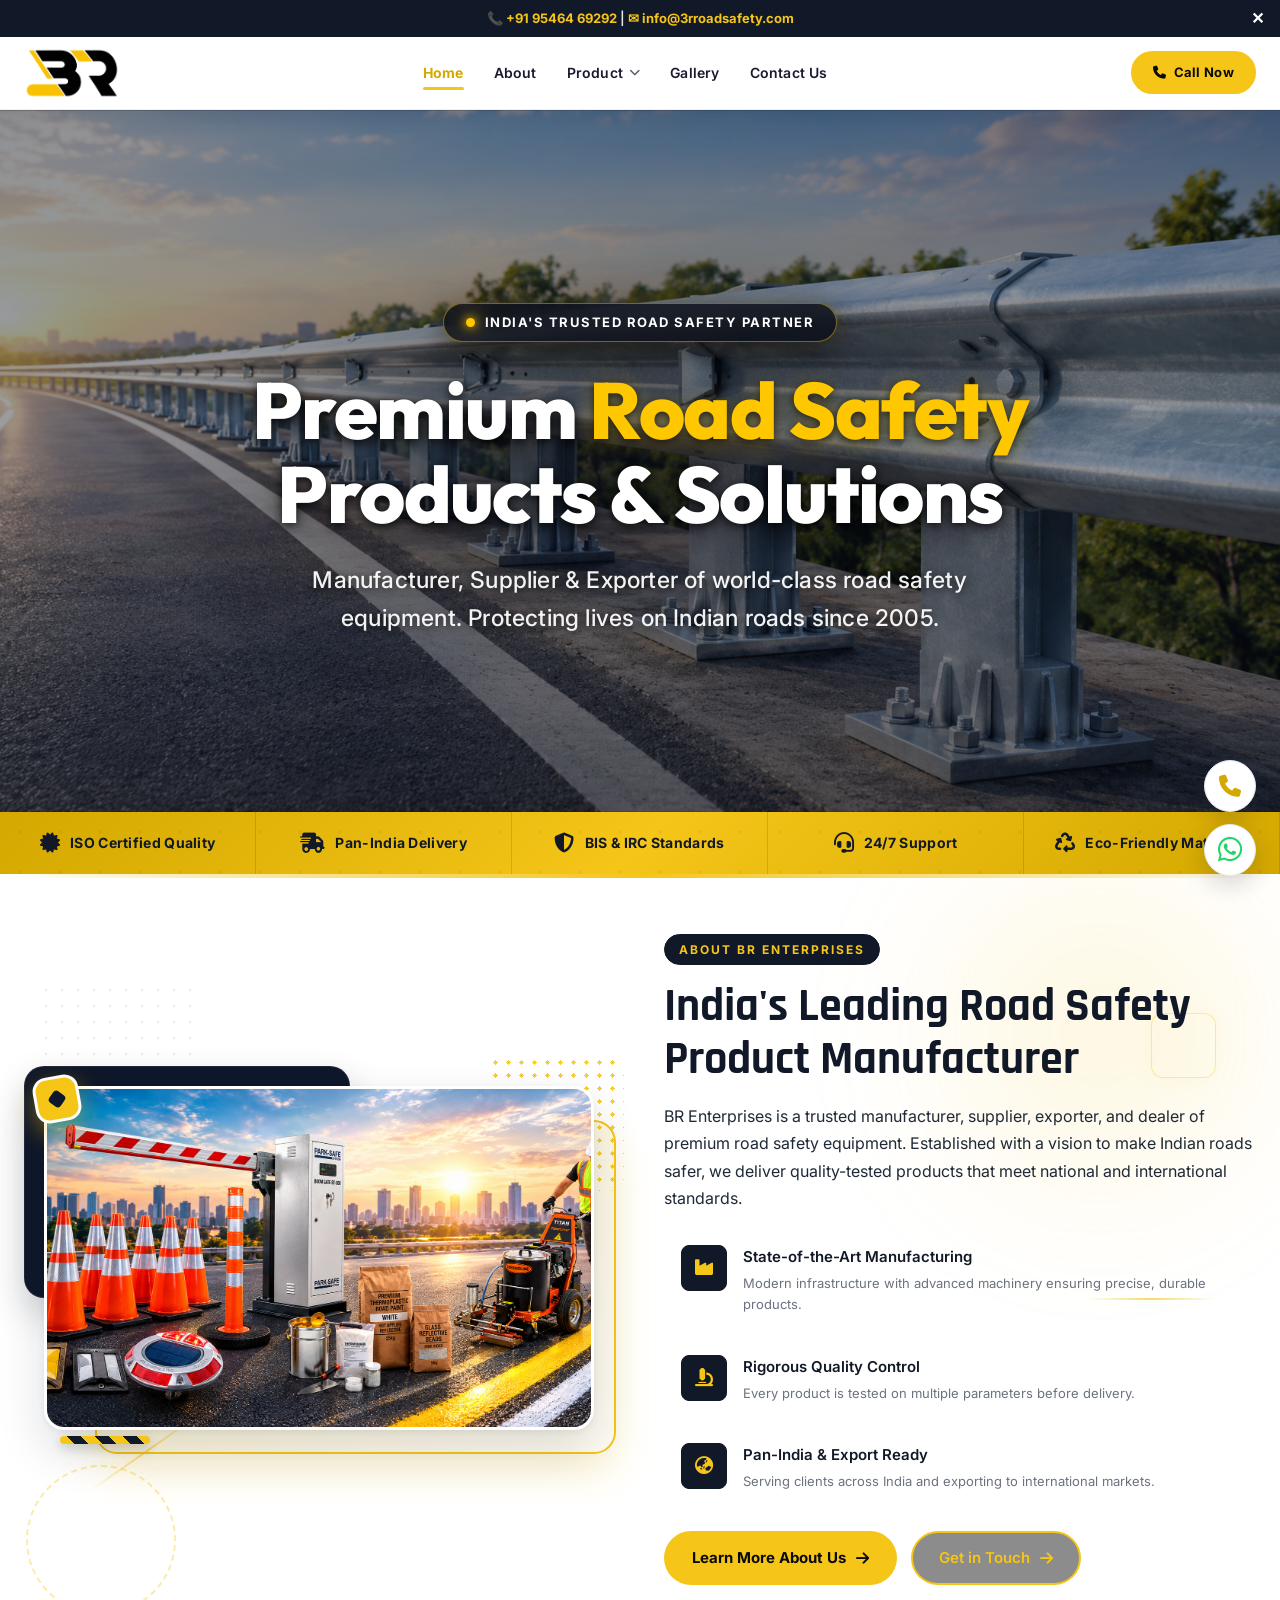
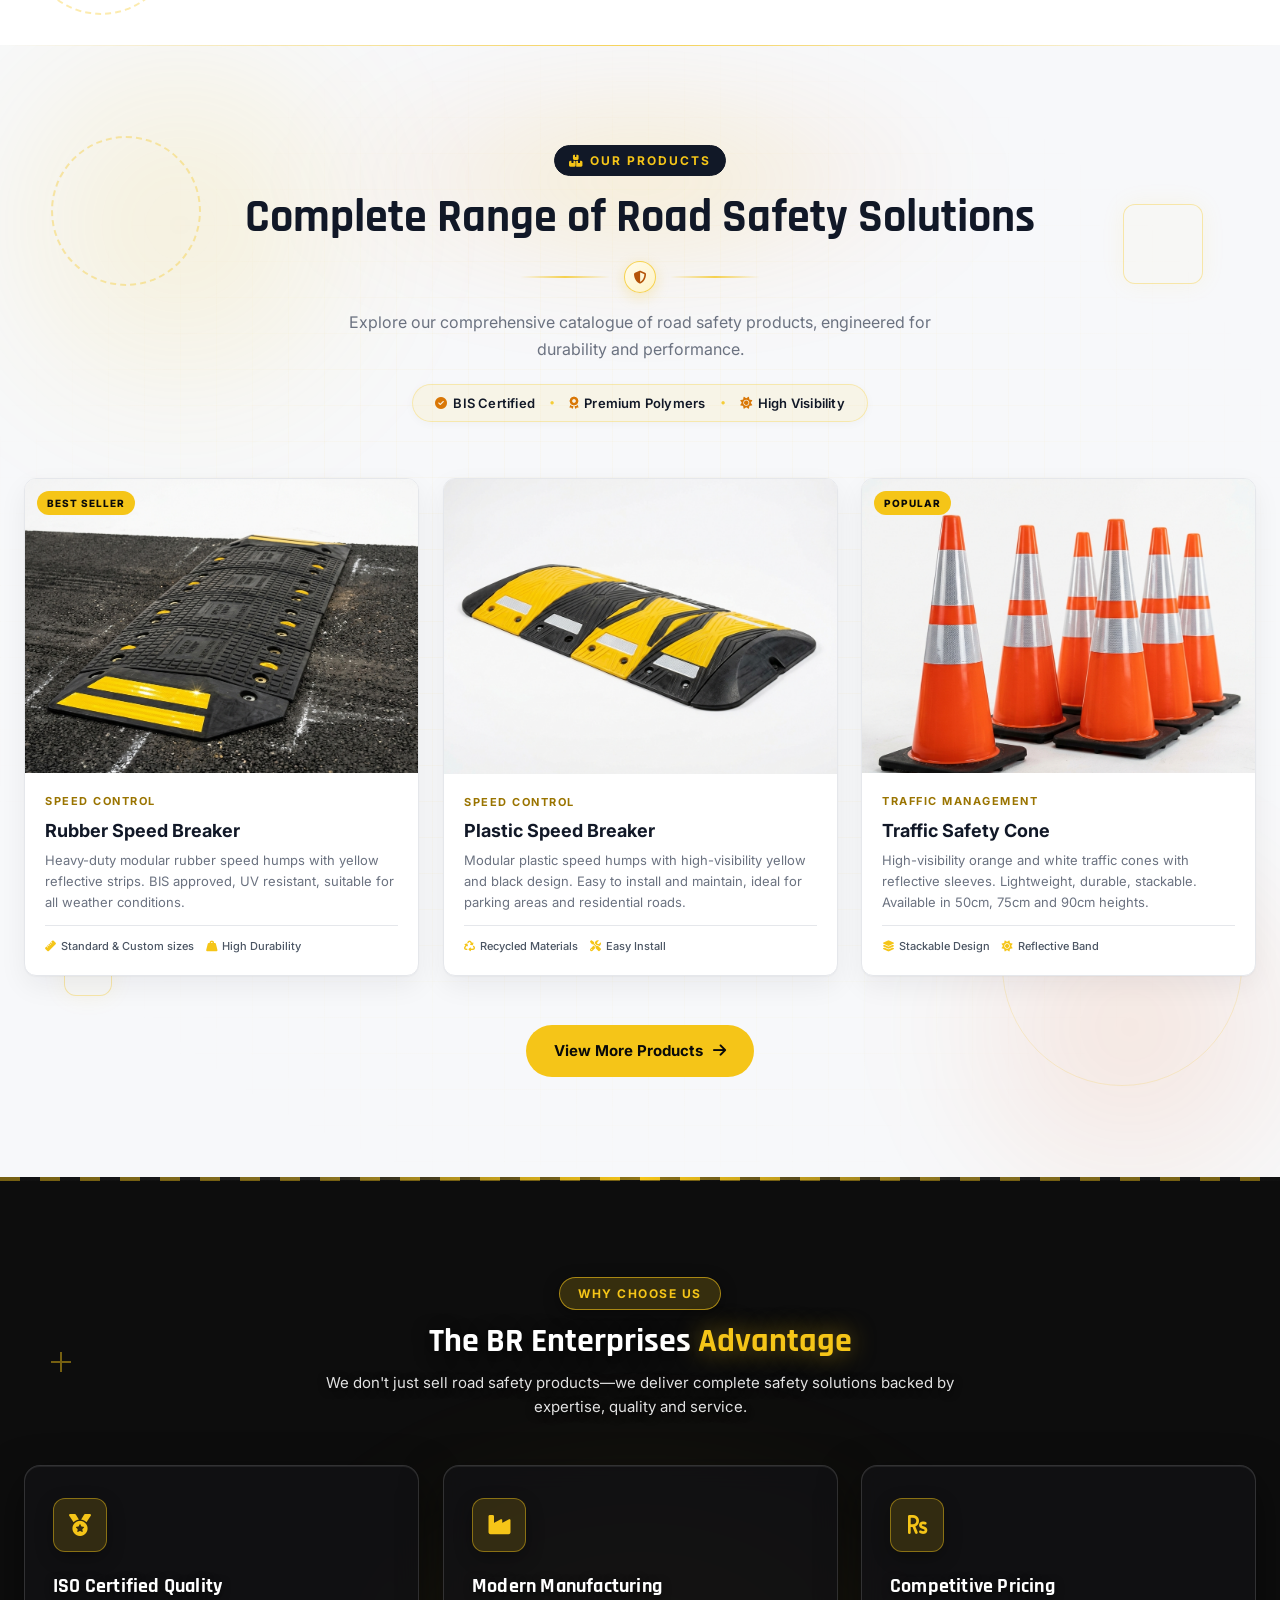
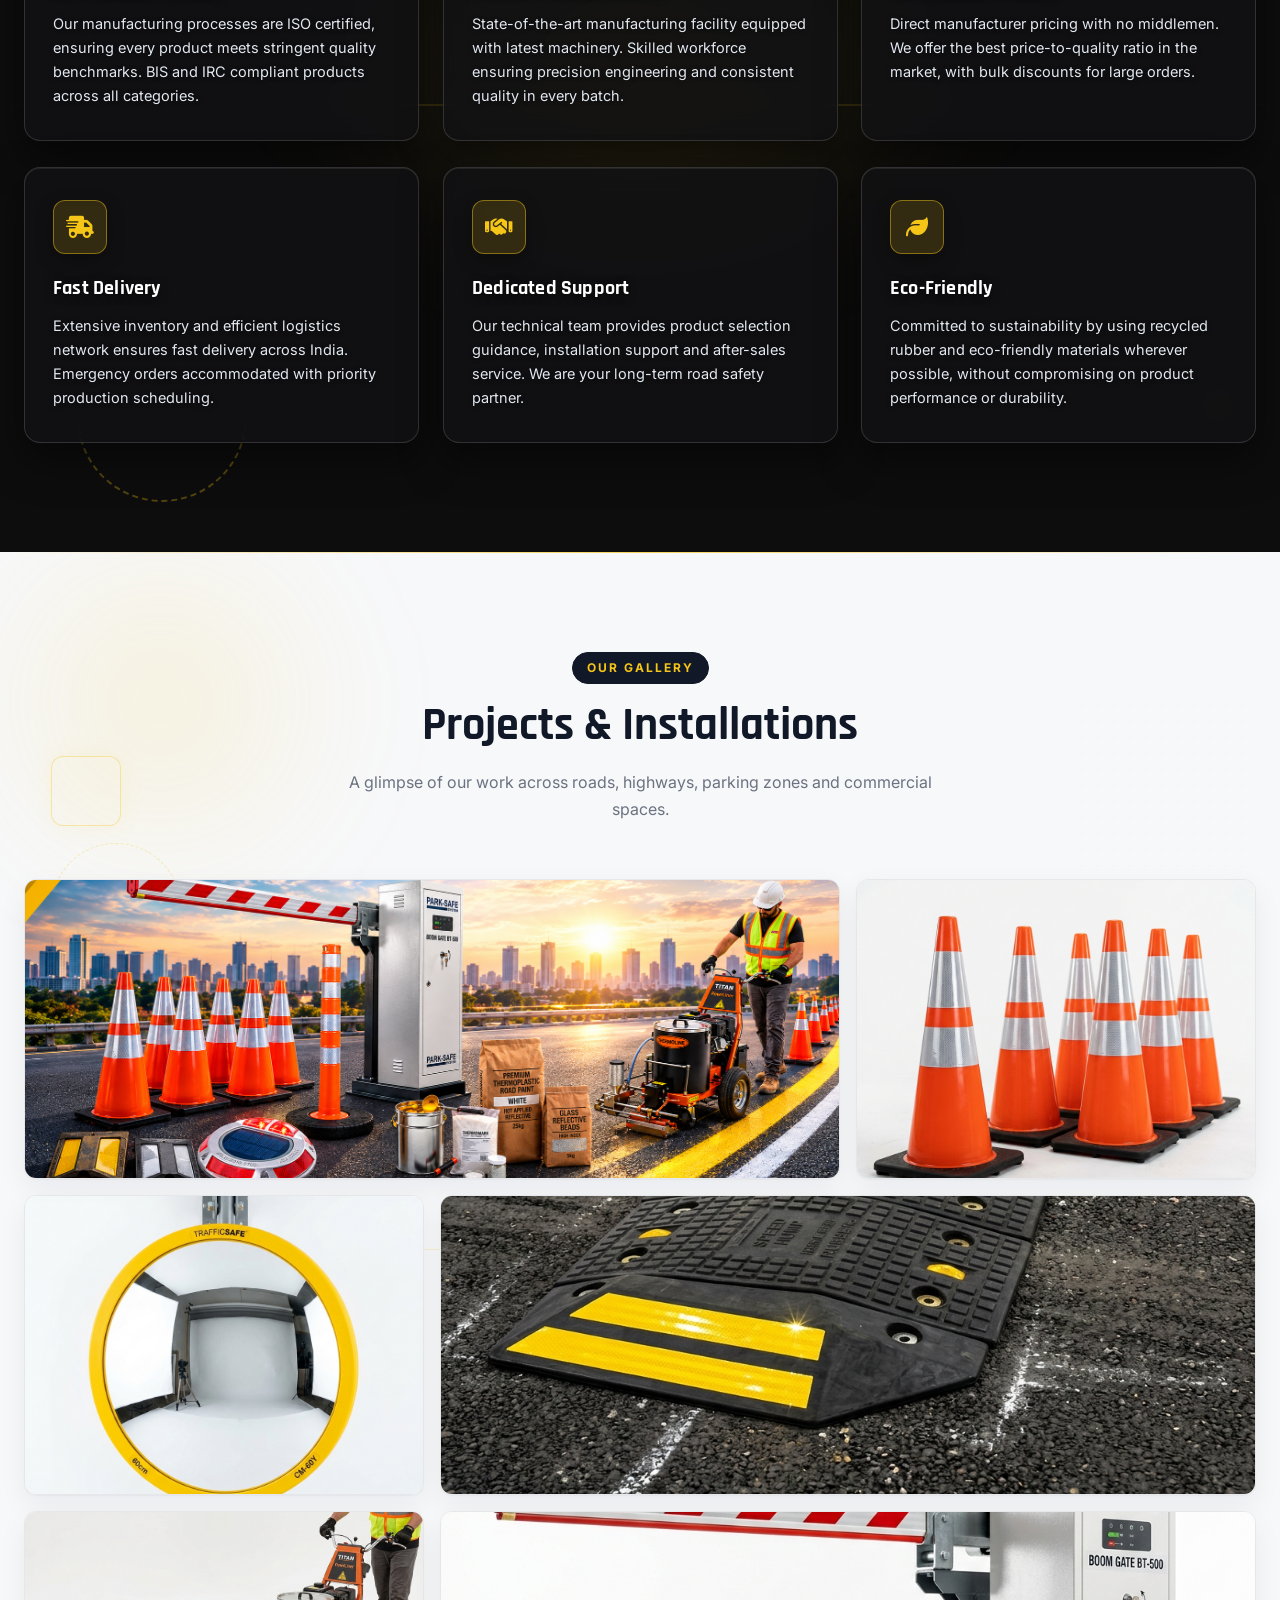
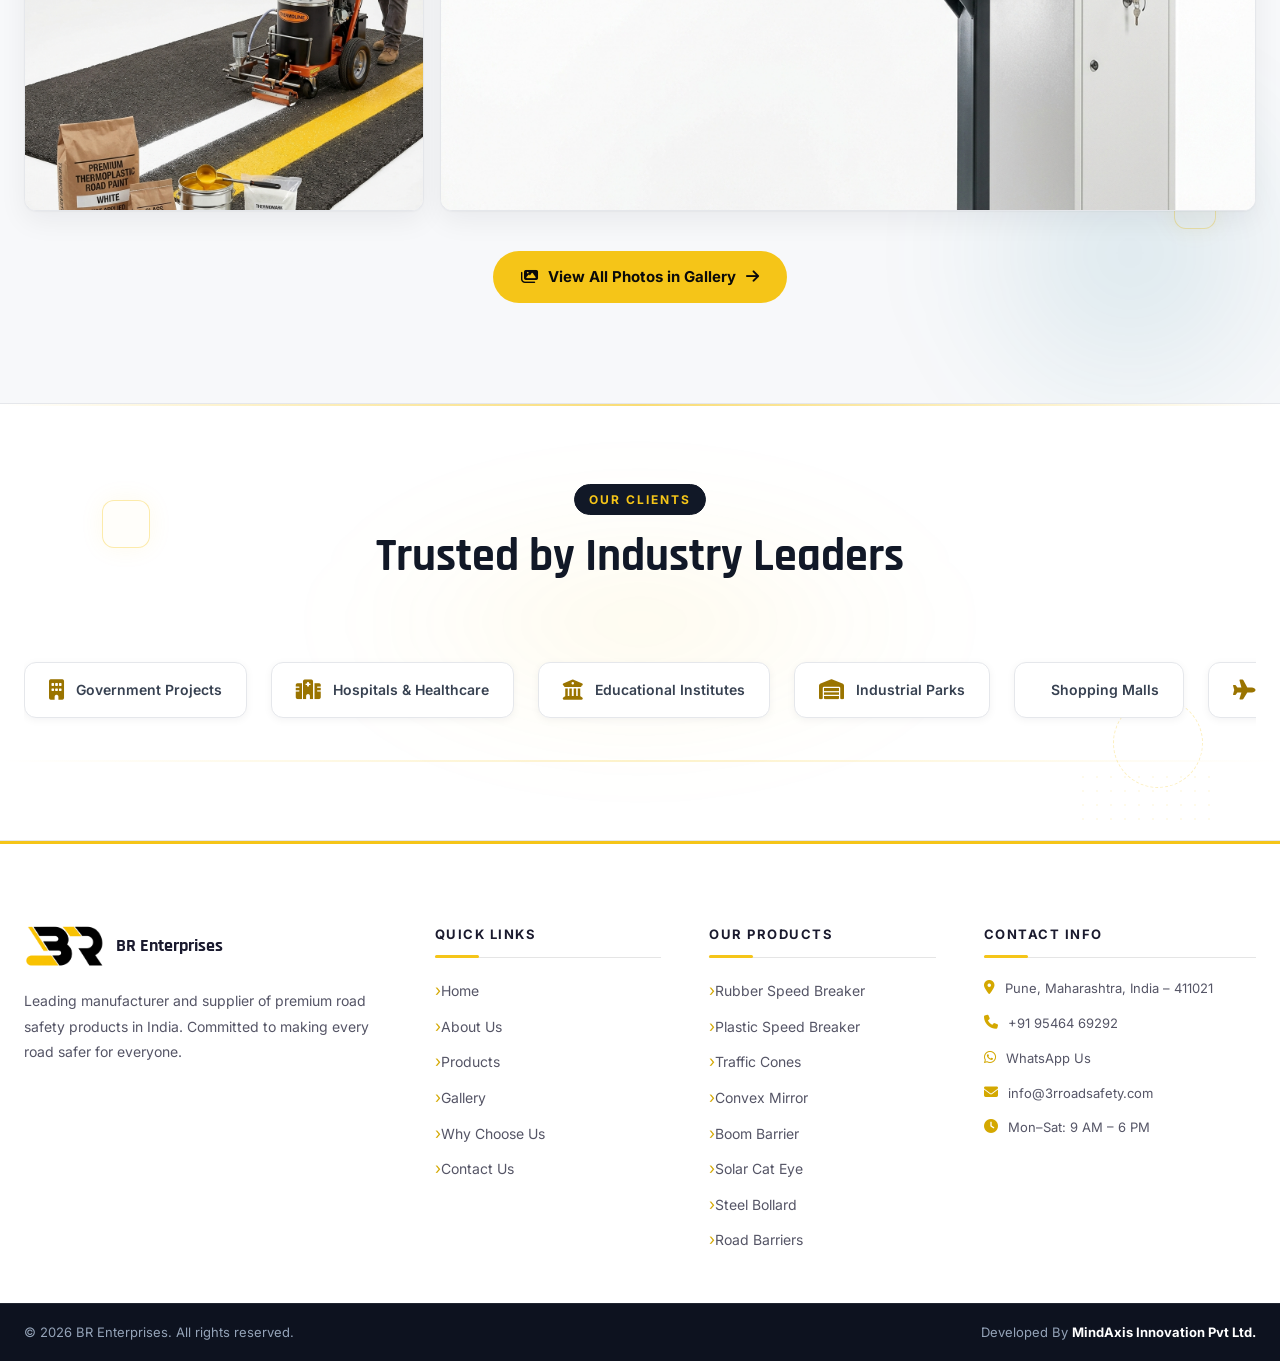
==== commit 3879e894: "first commit" ====
--- a/BR/index.html
+++ b/BR/index.html
@@ -85,7 +85,6 @@
           </li>
 
           <li><a href="gallery.html" class="nav-link">Gallery</a></li>
-          <li><a href="#clients" class="nav-link">Client</a></li>
           <li><a href="contact.html" class="nav-link">Contact Us</a></li>
         </ul>
       </nav>
@@ -591,6 +590,14 @@
         </div>
       </div>
     </div>
+    <div class="footer-bottom">
+      <div class="container">
+        <div class="footer-bottom-inner">
+          <p class="footer-copy">&copy; <span class="current-year">2026</span> BR Enterprises. All rights reserved.</p>
+          <p class="footer-dev">Developed By <a href="https://mindaxisinnovation.com" target="_blank" rel="noopener"><strong>MindAxis Innovation Pvt Ltd.</strong></a></p>
+        </div>
+      </div>
+    </div>
   </footer>
 
   <!-- Floating Buttons (stacked) -->
--- a/BR/assets/css/style.css
+++ b/BR/assets/css/style.css
@@ -2363,21 +2363,55 @@
 }
 
 .footer-bottom {
-  background: #f5f5f8;
-  padding: 20px 0;
-  border-top: 1px solid rgba(0, 0, 0, 0.08);
-  text-align: center;
+  background: #0d121f;
+  padding: 18px 0;
+  border-top: 1px solid rgba(255, 255, 255, 0.08);
+}
+
+.footer-bottom-inner {
+  display: flex;
+  align-items: center;
+  justify-content: space-between;
+  flex-wrap: wrap;
+  gap: 12px;
 }
 
 .footer-bottom p {
-  font-size: 12px;
-  color: var(--nav-text-muted);
-  margin-bottom: 4px;
-}
-
-.footer-tags {
-  color: rgba(26, 26, 46, 0.45) !important;
-  font-size: 11px !important;
+  font-size: 13px;
+  color: #94a3b8;
+  margin: 0;
+}
+
+.footer-copy {
+  color: #94a3b8;
+}
+
+.footer-dev {
+  color: #94a3b8;
+}
+
+.footer-dev strong {
+  font-weight: 700;
+  color: #ffffff;
+}
+
+.footer-dev a {
+  color: #ffffff;
+  text-decoration: none;
+  transition: var(--transition);
+}
+
+.footer-dev a:hover {
+  color: var(--primary);
+}
+
+@media (max-width: 768px) {
+  .footer-bottom-inner {
+    flex-direction: column;
+    text-align: center;
+    justify-content: center;
+    gap: 8px;
+  }
 }
 
 /* ========== FLOATING ELEMENTS ========== */
